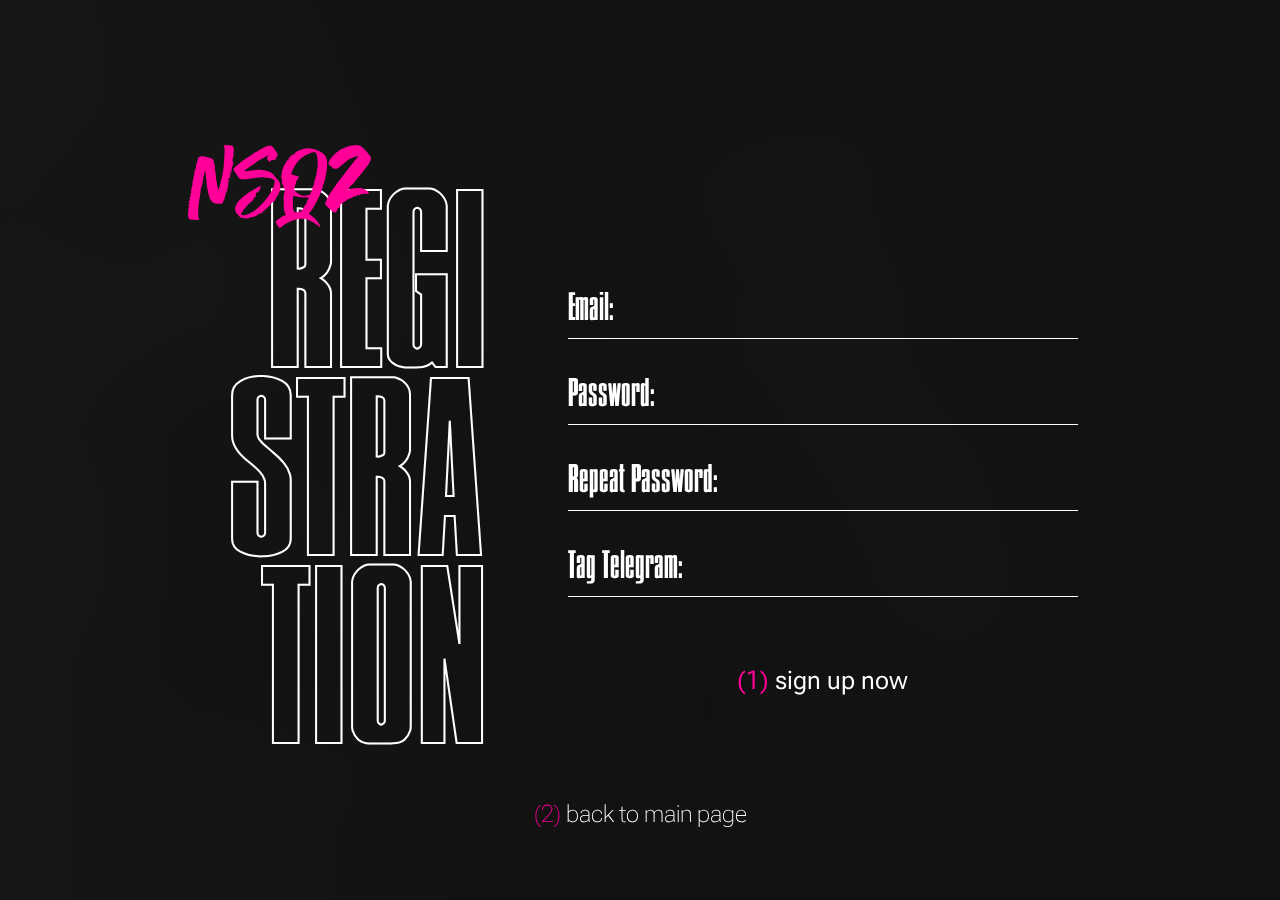
==== app/index.html @ 97bfe687 "adaptiv" ====
<!DOCTYPE html>
<html lang="en">

<head>
    <meta charset="UTF-8">
    <meta http-equiv="X-UA-Compatible" content="IE=edge">
    <meta name="viewport" content="width=device-width, initial-scale=1.0">
    <meta name="description" content="Тестовое описание для сайта">
    <meta http-equiv="content-type" content="public, max-age=3600">
    <title>NSO2 Network</title>
    <link rel="preconnect" href="https://fonts.googleapis.com">
    <link rel="preconnect" href="https://fonts.gstatic.com" crossorigin>
    <link href="https://fonts.googleapis.com/css2?family=Roboto+Flex:opsz,wght@8..144,100;8..144,400&display=swap" rel="stylesheet">
    <link rel="icon" href="images/icons/favicon.svg" type="images/x-icon">
    <link rel="shortcut icon" href="images/icons/favicon.svg" type="images/x-icon">
    <link rel="stylesheet" href="css/style.min.css">
</head>
<body class="body">

<main>
<!--    <section class="start">
        <div class="container">
            <nav class="start__nav">
                <ul class="start__links">
                    <li>
                        <button class="start__link" type="button" id="buttonOpenRegister">register</button>
                    </li>
                    <li>
                        <a class="start__link" href="#">log in</a>
                    </li>
                </ul>
            </nav>
            <div class="start__content">
                <span class="start__slogan">for a better expirience</span>
                <span class="start__subtitle">Gambling Betting</span>
                <img class="start__arrow" src="images/start-arrow.png" alt="decor arrow">
                <h1 class="start__title">
                    <img class="start__img" src="images/start.svg" alt="decor" width="672" height="307">
                    <span>Network</span>
                </h1>
            </div>
            <div class="start__contacts">
                <h3 class="start__contacts-title">contact us:</h3>
                <ul class="start__contacts-links">
                    <li>
                        <a class="start__contacts-link" href="">
                            <span>(1)</span> for advertiser
                        </a>
                    </li>
                    <li>
                        <a class="start__contacts-link" href="">
                            <span>(2)</span> for webmaster
                        </a>
                    </li>
                    <li>
                        <a class="start__contacts-link" href="">
                            <span>(3)</span> for owner shit
                        </a>
                    </li>
                </ul>
            </div>
            <p class="start__author">
                <span>nsq.market</span>
                all rights reserved
            </p>
        </div>
    </section>-->
</main>
<div class="modal modal--active">
    <div class="container">
        <div class="modal__content">
            <div class="modal__inner">
                <div class="modal__sidebar">
                    <img class="modal__img" src="images/start.svg" alt="" width="183" height="83">
                    <span class="modal__title">Registration</span>
                </div>
                <form class="modal__form" action="" method="post">
                    <ul class="modal__list">
                        <li class="modal__item">
                            <span class="error" id="emailError">Mail does not meet requirements</span>
                            <span class="error" id="emailErrorEmpty">Mail cannot be empty</span>
                            <span class="error" id="emailErrorLength">Maximum number of characters - 80</span>
                            <div class="modal__input">
                                <label class="label" for="email">Email:</label>
                                <input class="input" type="text" required id="email" name="email">
                            </div>
                        </li>
                        <li class="modal__item">
                            <span class="error" id="passwordError">Password cannot be empty</span>
                            <span class="error"
                                  id="passwordErrorSymbols">The password cannot contain Cyrillic alphabet</span>
                            <span class="error" id="passwordErrorMin">Min. number of characters - 8</span>
                            <span class="error" id="passwordErrorMax">Max. number of characters - 60</span>
                            <div class="modal__input">
                                <label class="label" for="password">Password:</label>
                                <input class="input" type="password" required id="password" name="password">
                            </div>
                        </li>
                        <li class="modal__item">
                            <span class="error" id="passwordRepeatError">Password mismatch</span>
                            <div class="modal__input">
                                <label class="label" for="passwordRepeat">Repeat Password:</label>
                                <input class="input" type="password" required id="passwordRepeat" name="passwordRepeat">
                            </div>
                        </li>
                        <li class="modal__item">
                            <span class="error" id="telegramError">The tag must not contain prohibited characters</span>
                            <span class="error" id="telegramErrorMin">Min. number of characters - 5</span>
                            <div class="modal__input">
                                <label class="label" for="telegram">Tag Telegram:</label>
                                <input class="input" type="text" required maxlength="32" id="telegram" name="telegram">
                            </div>
                        </li>
                    </ul>
                    <button class="modal__btn modal__register" type="submit" id="buttonSubmitRegister">
                        <span>(1)</span>
                        sign up now
                    </button>
                </form>
            </div>
            <button class="modal__btn modal__close" type="button" id="buttonCloseRegister">
                <span>(2)</span>
                back to main page
            </button>
        </div>
    </div>
</div>
<video class="video" src="images/video.mp4" autoplay muted loop></video>
<script src="js/main.min.js" type="module" defer></script>
---- app/css/style.min.css ----
html{-webkit-box-sizing:border-box;box-sizing:border-box;scroll-behavior:smooth}*,*::before,*::after{-webkit-box-sizing:inherit;box-sizing:inherit}a{text-decoration:none;color:inherit;outline:rgba(0,0,0,0)}ul,ol{padding:0}ul{list-style:none}body,h1,h2,h3,h4,h5,h6,p,ul,ol,blockquote{margin:0}img{max-width:100%;display:block}input,button,textarea,select{font:inherit;padding:0;background-color:rgba(0,0,0,0);outline:rgba(0,0,0,0);border:none;-webkit-appearance:none;-moz-appearance:none;appearance:none}button{cursor:pointer;display:inline-block}address,cite{font-style:normal}input[type=number]::-webkit-inner-spin-button,input[type=number]::-webkit-outer-spin-button{-webkit-appearance:none;margin:0}input:-webkit-autofill,input:-webkit-autofill:hover,input:-webkit-autofill:focus,input:-webkit-autofill:active{-webkit-background-clip:text;-webkit-text-fill-color:#fff}@font-face{font-family:"Condens";src:url("../fonts/Condens-Bold.woff2") format("woff2"),url("Condens-Bold.woff") format("woff");font-weight:bold;font-style:normal;font-display:swap}.body{font-family:"Roboto Flex",sans-serif;font-weight:400;font-size:28px;line-height:1.2;color:#fff;background-color:#242424;position:relative;overflow-x:hidden}.body--active{overflow:hidden}.container{max-width:1520px;padding:0 35px;margin:0 auto;width:100%}@media(max-width: 610px){.container{padding:0 25px}}@media(max-width: 468px){.container{padding:0 15px}}.sr-only{position:absolute;width:1px;height:1px;margin:-1px;border:0;padding:0;white-space:nowrap;-webkit-clip-path:inset(100%);clip-path:inset(100%);clip:rect(0 0 0 0);overflow:hidden}.video{background-repeat:no-repeat;-o-object-fit:cover;object-fit:cover;-o-object-position:center;object-position:center;position:fixed;z-index:-1;top:0;left:0;bottom:0;right:0;height:100vh;width:100%}.label{font-size:40px;font-family:"Condens",sans-serif;line-height:1;font-weight:700;max-width:-webkit-max-content;max-width:-moz-max-content;max-width:max-content;width:100%;margin-right:6px}@media(max-height: 815px){.label{font-size:36px}}@media(max-width: 880px){.label{font-size:30px}}.input{color:#fff;line-height:1;font-size:32px;width:100%}@media(max-height: 815px){.input{font-size:26px}}@media(max-width: 880px){.input{margin-top:2px;border-bottom:1px solid #fff;font-size:22px}}.error{display:none;margin-bottom:6px;font-size:20px;color:#ff3636}@media(max-width: 610px){.error{font-size:18px}}@media(max-width: 468px){.error{font-size:16px}}.error--active{display:block}svg,path{-webkit-transition:all .4s;transition:all .4s}::-webkit-scrollbar{width:3px}::-webkit-scrollbar-track{background-color:rgba(255,0,153,.2)}::-webkit-scrollbar-thumb,::selection{background-color:#f09}::-moz-selection{color:#fff}::selection{color:#fff}.start{margin-top:50px}@media screen and (max-width: 1350px)and (max-height: 770px){.start{margin-top:35px}}.start__nav{margin-bottom:60px;position:relative;z-index:23}.start__links{display:-webkit-box;display:-ms-flexbox;display:flex;-webkit-box-orient:vertical;-webkit-box-direction:normal;-ms-flex-direction:column;flex-direction:column;gap:10px;-webkit-box-align:end;-ms-flex-align:end;align-items:flex-end}.start__link{line-height:1;padding-bottom:7px;-webkit-transition:color .4s,opacity .4s;transition:color .4s,opacity .4s;position:relative;color:inherit;display:-webkit-box;display:-ms-flexbox;display:flex;font-size:22px}.start__link:focus{opacity:.5}.start__link:hover{color:#f09;cursor:url("../images/cursor.png"),none}.start__link:hover::after{width:100%}.start__link:active{opacity:1;color:#bb0271}.start__link::after{content:"";position:absolute;bottom:0;left:0;width:0;height:1px;background-color:#f09;-webkit-transition:width .4s;transition:width .4s}.start__content{position:relative;margin-top:-70px}@media(max-height: 830px){.start__content{margin-top:-110px}}@media(max-height: 770px){.start__content{margin-top:-135px}}.start__slogan,.start__subtitle{max-width:300px;margin:0 auto;text-align:center;display:block;line-height:1}.start__slogan{font-size:24px;margin-bottom:14px;color:#f09}.start__subtitle{font-family:"Condens",sans-serif;font-size:66px;text-transform:uppercase;margin-bottom:45px}.start__arrow{background-repeat:no-repeat;background-position:center center;background-size:cover;position:absolute;right:11.6%;top:-70px;width:180px;-webkit-transform:rotate(380deg);-ms-transform:rotate(380deg);transform:rotate(380deg);-ms-flex-negative:0;flex-shrink:0}@media(max-height: 830px){.start__arrow{top:-20px;-webkit-transform:rotate(20deg);-ms-transform:rotate(20deg);transform:rotate(20deg)}}@media(max-width: 1400px){.start__arrow{top:-40px;-webkit-transform:rotate(370deg);-ms-transform:rotate(370deg);transform:rotate(370deg)}}@media screen and (max-width: 1400px)and (max-height: 805px){.start__arrow{-webkit-transform:rotate(380deg);-ms-transform:rotate(380deg);transform:rotate(380deg)}}.start__title{display:-webkit-box;display:-ms-flexbox;display:flex;-webkit-box-pack:center;-ms-flex-pack:center;justify-content:center}.start__title span{margin-top:-7px;margin-left:-2px;font-size:308px;line-height:1;font-family:"Condens",sans-serif;color:rgba(0,0,0,0);-webkit-text-stroke-width:1px;-webkit-text-stroke-color:#fff;text-transform:uppercase}@media(-webkit-max-device-pixel-ratio: 1),(-webkit-max-device-pixel-ratio: 1.9895833333333333),(max-resolution: 191dpi){.start__title span{-webkit-text-stroke-width:2.5px}}@media(max-height: 770px){.start__title span{font-size:295px}}@media(max-height: 730px){.start__title span{font-size:270px}}.start__img{background-repeat:no-repeat;-o-object-fit:cover;object-fit:cover;-o-object-position:center;object-position:center;-o-object-fit:contain;object-fit:contain;position:relative;z-index:20}@media(max-width: 1450px){.start__img{width:630px;height:auto}}@media(max-width: 1330px){.start__img{width:590px}}@media(max-height: 770px){.start__img{height:auto;width:590px}}@media(max-height: 730px){.start__img{width:540px}}.start__contacts{margin-top:-35px;display:-webkit-box;display:-ms-flexbox;display:flex;-webkit-box-orient:vertical;-webkit-box-direction:normal;-ms-flex-direction:column;flex-direction:column;-webkit-box-pack:center;-ms-flex-pack:center;justify-content:center;-webkit-box-align:center;-ms-flex-align:center;align-items:center;margin-bottom:180px}@media(max-height: 930px){.start__contacts{margin-bottom:110px}}@media(max-width: 1450px){.start__contacts{margin-top:-40px;margin-bottom:110px}}@media(max-height: 890px){.start__contacts{margin-bottom:90px}}@media(max-height: 860px){.start__contacts{margin-bottom:65px}}@media(max-height: 790px){.start__contacts{margin-bottom:45px}}.start__contacts-title{text-transform:uppercase;font-family:"Condens",sans-serif;line-height:1;font-size:140px;margin-bottom:15px;color:rgba(0,0,0,0);-webkit-text-stroke:1px #f09}@media(max-height: 780px){.start__contacts-title{margin-bottom:10px}}@media(max-width: 1420px){.start__contacts-title{font-size:140px}}.start__contacts-links{display:-webkit-box;display:-ms-flexbox;display:flex;gap:170px;position:relative;z-index:20}@media(max-width: 1400px){.start__contacts-links{gap:140px}}.start__contacts-link{font-size:28px;-webkit-transition:color .4s,opacity .4s;transition:color .4s,opacity .4s}@media(max-height: 830px){.start__contacts-link{font-size:26px}}@media(max-height: 780px){.start__contacts-link{font-size:24px}}@media(max-width: 1400px){.start__contacts-link{font-size:26px}}@media(max-width: 1300px){.start__contacts-link{font-size:24px}}.start__contacts-link span{color:#f09;-webkit-transition:color .4s,opacity .4s;transition:color .4s,opacity .4s}.start__contacts-link:focus{opacity:.5}.start__contacts-link:hover{color:#f09}.start__contacts-link:active{opacity:1;color:#bb0271}.start__contacts-link:active span{color:#bb0271}.start__author{text-align:center;max-width:160px;margin:0 auto 40px;line-height:1.32;font-size:12px;font-weight:100}@media(max-height: 890px){.start__author{margin-bottom:20px}}@media(max-width: 830px){.start__author{margin-bottom:10px}}.start__author span{display:block;color:#f09}.modal{padding-top:145px;position:fixed;z-index:40;top:0;left:0;width:100%;height:100vh;-webkit-transition:all .9s ease-in-out;transition:all .9s ease-in-out;-webkit-transform:translateY(200%);-ms-transform:translateY(200%);transform:translateY(200%);background:rgba(21,21,21,.8);-webkit-backdrop-filter:blur(39px);backdrop-filter:blur(39px);overflow-y:scroll}@media(max-height: 890px){.modal{padding-top:0;display:-webkit-box;display:-ms-flexbox;display:flex;-webkit-box-orient:vertical;-webkit-box-direction:normal;-ms-flex-direction:column;flex-direction:column;-webkit-box-pack:center;-ms-flex-pack:center;justify-content:center;-webkit-box-align:center;-ms-flex-align:center;align-items:center}}@media(max-height: 750px){.modal{height:100%;padding-top:50px;padding-bottom:30px;-webkit-box-pack:start;-ms-flex-pack:start;justify-content:flex-start}}@media(max-width: 880px){.modal{height:100%;padding-top:50px}}@media(max-height: 688px){.modal{padding-top:40px}}.modal--active{-webkit-transform:translateY(0);-ms-transform:translateY(0);transform:translateY(0)}.modal__content{display:-webkit-box;display:-ms-flexbox;display:flex;-webkit-box-orient:vertical;-webkit-box-direction:normal;-ms-flex-direction:column;flex-direction:column}@media(max-width: 880px){.modal__content{-webkit-box-orient:vertical;-webkit-box-direction:reverse;-ms-flex-direction:column-reverse;flex-direction:column-reverse;gap:80px}}@media(max-width: 768px){.modal__content{gap:65px}}@media(max-width: 680px){.modal__content{gap:50px}}@media(max-width: 610px){.modal__content{gap:70px}}.modal__inner{margin-bottom:40px;display:-webkit-box;display:-ms-flexbox;display:flex;gap:80px;-webkit-box-align:center;-ms-flex-align:center;align-items:center;-webkit-box-pack:center;-ms-flex-pack:center;justify-content:center}@media(max-width: 880px){.modal__inner{-webkit-box-orient:vertical;-webkit-box-direction:normal;-ms-flex-direction:column;flex-direction:column;gap:24px}}@media(max-width: 880px){.modal__inner{max-width:-webkit-max-content;max-width:-moz-max-content;max-width:max-content;margin:0 auto}}.modal__sidebar{max-width:285px;width:100%;text-align:right;position:relative}@media(max-height: 780px){.modal__sidebar{max-width:250px}}@media(max-height: 700px){.modal__sidebar{max-width:220px}}@media(max-width: 992px){.modal__sidebar{max-width:230px}}@media(max-width: 880px){.modal__sidebar{margin-top:100px;max-width:-webkit-max-content;max-width:-moz-max-content;max-width:max-content;text-align:center}}@media(max-width: 610px){.modal__sidebar{margin-top:110px}}@media(max-width: 468px){.modal__sidebar{margin-top:90px}}@media(max-height: 688px){.modal__sidebar{margin-top:70px}}.modal__img{background-repeat:no-repeat;-o-object-fit:cover;object-fit:cover;-o-object-position:center;object-position:center;position:relative;z-index:30;margin-left:-75px}@media(max-height: 780px){.modal__img{margin-left:-60px}}@media(max-width: 1300px){.modal__img{margin-left:-15px}}@media(max-width: 880px){.modal__img{width:234px;height:auto;position:absolute;right:-5px;top:-78px}}@media(max-width: 610px){.modal__img{width:190px;top:-70px;right:0}}@media(max-width: 420px){.modal__img{width:180px;top:-65px;right:5px}}@media(max-width: 370px){.modal__img{width:160px;top:-60px}}.modal__title{margin-top:-30px;display:block;word-wrap:break-word;font-family:"Condens",sans-serif;font-weight:700;text-transform:uppercase;font-size:254px;line-height:74%;color:rgba(0,0,0,0);-webkit-text-stroke:1px #fff}@media(-webkit-max-device-pixel-ratio: 1),(-webkit-max-device-pixel-ratio: 1.9895833333333333),(max-resolution: 191dpi){.modal__title{-webkit-text-stroke:2px #fff}}@media(max-height: 780px){.modal__title{font-size:224px}}@media(max-height: 700px){.modal__title{font-size:210px}}@media(max-width: 992px){.modal__title{font-size:210px}}@media(max-width: 880px){.modal__title{font-size:180px;line-height:1}}@media(max-width: 820px){.modal__title{font-size:170px}}@media(max-width: 768px){.modal__title{-webkit-text-stroke:1px #fff;font-size:156px}}@media(max-width: 680px){.modal__title{font-size:142px}}@media(max-width: 540px){.modal__title{font-size:130px}}@media(max-width: 468px){.modal__title{font-size:120px}}@media(max-width: 370px){.modal__title{font-size:115px}}.modal__form{margin-top:75px;max-width:510px;width:100%;display:-webkit-box;display:-ms-flexbox;display:flex;-webkit-box-orient:vertical;-webkit-box-direction:normal;-ms-flex-direction:column;flex-direction:column}@media(max-width: 992px){.modal__form{max-width:445px}}@media(max-width: 880px){.modal__form{margin-top:0;max-width:100%}}@media(max-width: 468px){.modal__form{max-width:333px}}@media(max-width: 370px){.modal__form{max-width:320px}}.modal__list{display:-webkit-box;display:-ms-flexbox;display:flex;-webkit-box-orient:vertical;-webkit-box-direction:normal;-ms-flex-direction:column;flex-direction:column;gap:35px;margin-bottom:70px}@media(max-height: 760px){.modal__list{margin-bottom:45px}}@media(max-width: 880px){.modal__list{margin-bottom:70px}}@media(max-width: 768px){.modal__list{margin-bottom:50px}}@media(max-width: 610px){.modal__list{display:-webkit-box;display:-ms-flexbox;display:flex;-webkit-box-orient:vertical;-webkit-box-direction:normal;-ms-flex-direction:column;flex-direction:column;gap:40px}}.modal__input{border-bottom:1px solid #fff;padding-bottom:10px;display:-webkit-box;display:-ms-flexbox;display:flex}@media(max-height: 750px){.modal__input{padding-bottom:6px}}@media(max-width: 880px){.modal__input{padding-bottom:0;border-bottom:none}}.modal__btn{line-height:1;-webkit-transition:color .4s,opacity .4s;transition:color .4s,opacity .4s;color:inherit;font-size:26px}@media(max-width: 880px){.modal__btn{font-size:24px}}@media(max-width: 768px){.modal__btn{font-size:22px}}.modal__btn span{color:#f09;-webkit-transition:color .4s,opacity .4s;transition:color .4s,opacity .4s}.modal__btn:focus{opacity:.5}.modal__btn:hover{color:#f09}.modal__btn:active{opacity:1;color:#bb0271}.modal__btn:active span{color:#bb0271}.modal__close{font-size:24px;font-weight:100;display:block;margin:0 auto 80px}@media(max-height: 930px){.modal__close{margin-bottom:0}}@media(max-height: 710px){.modal__close{font-size:22px}}@media(max-width: 880px){.modal__close{margin-bottom:0}}@media(max-width: 768px){.modal__close{font-size:22px}}.modal__register{margin:0 auto}@media(max-height: 730px){.modal__register{font-size:24px}}@media(max-width: 768px){.modal__register{font-size:22px}}@media(max-width: 468px){.modal__register{font-size:20px}}
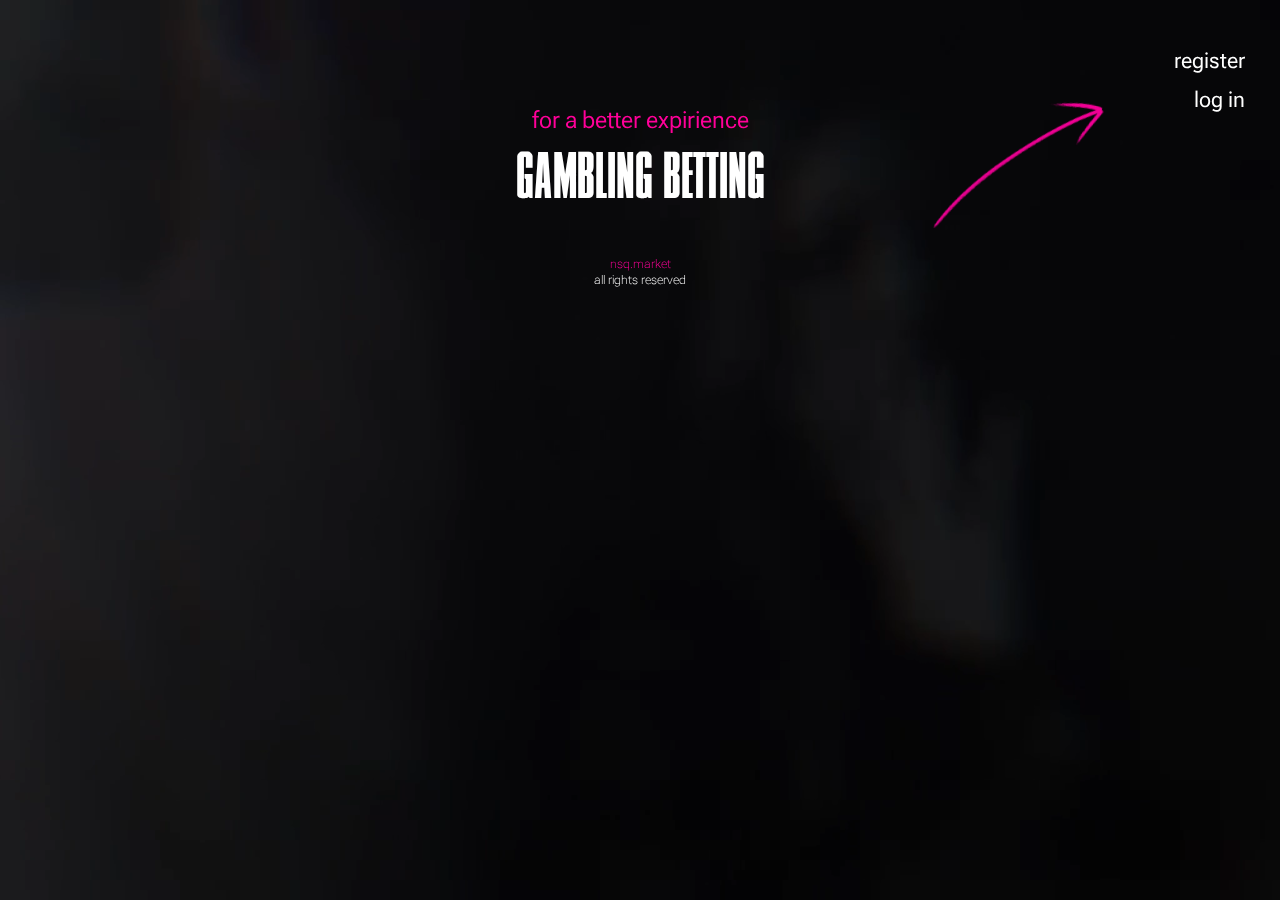
==== commit 944810a7: "adaptiv" ====
--- a/app/index.html
+++ b/app/index.html
@@ -18,7 +18,7 @@
 <body class="body">
 
 <main>
-<!--    <section class="start">
+    <section class="start">
         <div class="container">
             <nav class="start__nav">
                 <ul class="start__links">
@@ -34,12 +34,12 @@
                 <span class="start__slogan">for a better expirience</span>
                 <span class="start__subtitle">Gambling Betting</span>
                 <img class="start__arrow" src="images/start-arrow.png" alt="decor arrow">
-                <h1 class="start__title">
+                <!--<h1 class="start__title">
                     <img class="start__img" src="images/start.svg" alt="decor" width="672" height="307">
                     <span>Network</span>
-                </h1>
+                </h1>-->
             </div>
-            <div class="start__contacts">
+            <!--<div class="start__contacts">
                 <h3 class="start__contacts-title">contact us:</h3>
                 <ul class="start__contacts-links">
                     <li>
@@ -58,15 +58,15 @@
                         </a>
                     </li>
                 </ul>
-            </div>
+            </div>-->
             <p class="start__author">
                 <span>nsq.market</span>
                 all rights reserved
             </p>
         </div>
-    </section>-->
+    </section>
 </main>
-<div class="modal modal--active">
+<div class="modal">
     <div class="container">
         <div class="modal__content">
             <div class="modal__inner">
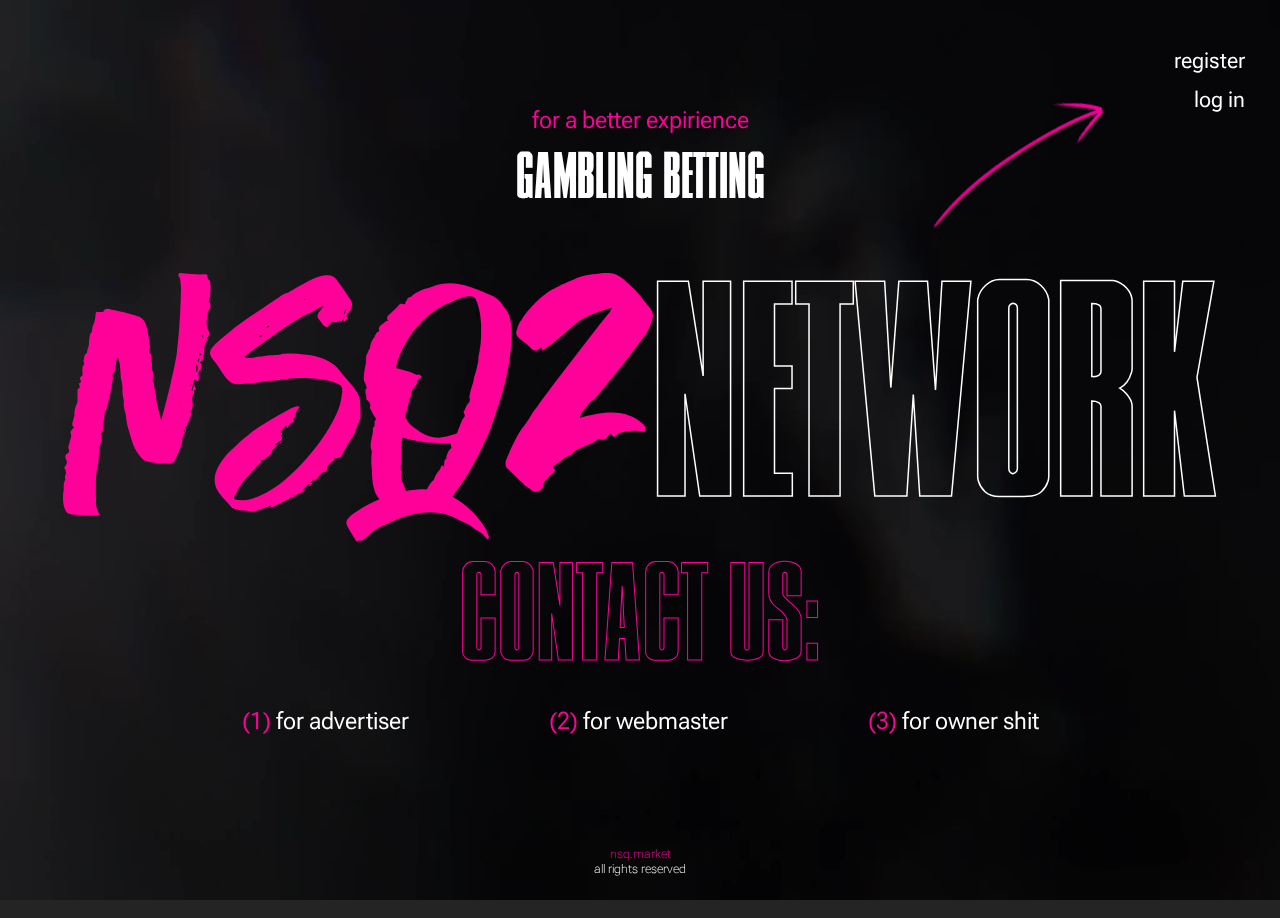
==== commit 5476d388: "adaptiv" ====
--- a/app/index.html
+++ b/app/index.html
@@ -34,12 +34,12 @@
                 <span class="start__slogan">for a better expirience</span>
                 <span class="start__subtitle">Gambling Betting</span>
                 <img class="start__arrow" src="images/start-arrow.png" alt="decor arrow">
-                <!--<h1 class="start__title">
+                <h1 class="start__title">
                     <img class="start__img" src="images/start.svg" alt="decor" width="672" height="307">
                     <span>Network</span>
-                </h1>-->
+                </h1>
             </div>
-            <!--<div class="start__contacts">
+            <div class="start__contacts">
                 <h3 class="start__contacts-title">contact us:</h3>
                 <ul class="start__contacts-links">
                     <li>
@@ -58,7 +58,7 @@
                         </a>
                     </li>
                 </ul>
-            </div>-->
+            </div>
             <p class="start__author">
                 <span>nsq.market</span>
                 all rights reserved
--- a/app/css/style.min.css
+++ b/app/css/style.min.css
@@ -1 +1 @@
-html{-webkit-box-sizing:border-box;box-sizing:border-box;scroll-behavior:smooth}*,*::before,*::after{-webkit-box-sizing:inherit;box-sizing:inherit}a{text-decoration:none;color:inherit;outline:rgba(0,0,0,0)}ul,ol{padding:0}ul{list-style:none}body,h1,h2,h3,h4,h5,h6,p,ul,ol,blockquote{margin:0}img{max-width:100%;display:block}input,button,textarea,select{font:inherit;padding:0;background-color:rgba(0,0,0,0);outline:rgba(0,0,0,0);border:none;-webkit-appearance:none;-moz-appearance:none;appearance:none}button{cursor:pointer;display:inline-block}address,cite{font-style:normal}input[type=number]::-webkit-inner-spin-button,input[type=number]::-webkit-outer-spin-button{-webkit-appearance:none;margin:0}input:-webkit-autofill,input:-webkit-autofill:hover,input:-webkit-autofill:focus,input:-webkit-autofill:active{-webkit-background-clip:text;-webkit-text-fill-color:#fff}@font-face{font-family:"Condens";src:url("../fonts/Condens-Bold.woff2") format("woff2"),url("Condens-Bold.woff") format("woff");font-weight:bold;font-style:normal;font-display:swap}.body{font-family:"Roboto Flex",sans-serif;font-weight:400;font-size:28px;line-height:1.2;color:#fff;background-color:#242424;position:relative;overflow-x:hidden}.body--active{overflow:hidden}.container{max-width:1520px;padding:0 35px;margin:0 auto;width:100%}@media(max-width: 610px){.container{padding:0 25px}}@media(max-width: 468px){.container{padding:0 15px}}.sr-only{position:absolute;width:1px;height:1px;margin:-1px;border:0;padding:0;white-space:nowrap;-webkit-clip-path:inset(100%);clip-path:inset(100%);clip:rect(0 0 0 0);overflow:hidden}.video{background-repeat:no-repeat;-o-object-fit:cover;object-fit:cover;-o-object-position:center;object-position:center;position:fixed;z-index:-1;top:0;left:0;bottom:0;right:0;height:100vh;width:100%}.label{font-size:40px;font-family:"Condens",sans-serif;line-height:1;font-weight:700;max-width:-webkit-max-content;max-width:-moz-max-content;max-width:max-content;width:100%;margin-right:6px}@media(max-height: 815px){.label{font-size:36px}}@media(max-width: 880px){.label{font-size:30px}}.input{color:#fff;line-height:1;font-size:32px;width:100%}@media(max-height: 815px){.input{font-size:26px}}@media(max-width: 880px){.input{margin-top:2px;border-bottom:1px solid #fff;font-size:22px}}.error{display:none;margin-bottom:6px;font-size:20px;color:#ff3636}@media(max-width: 610px){.error{font-size:18px}}@media(max-width: 468px){.error{font-size:16px}}.error--active{display:block}svg,path{-webkit-transition:all .4s;transition:all .4s}::-webkit-scrollbar{width:3px}::-webkit-scrollbar-track{background-color:rgba(255,0,153,.2)}::-webkit-scrollbar-thumb,::selection{background-color:#f09}::-moz-selection{color:#fff}::selection{color:#fff}.start{margin-top:50px}@media screen and (max-width: 1350px)and (max-height: 770px){.start{margin-top:35px}}.start__nav{margin-bottom:60px;position:relative;z-index:23}.start__links{display:-webkit-box;display:-ms-flexbox;display:flex;-webkit-box-orient:vertical;-webkit-box-direction:normal;-ms-flex-direction:column;flex-direction:column;gap:10px;-webkit-box-align:end;-ms-flex-align:end;align-items:flex-end}.start__link{line-height:1;padding-bottom:7px;-webkit-transition:color .4s,opacity .4s;transition:color .4s,opacity .4s;position:relative;color:inherit;display:-webkit-box;display:-ms-flexbox;display:flex;font-size:22px}.start__link:focus{opacity:.5}.start__link:hover{color:#f09;cursor:url("../images/cursor.png"),none}.start__link:hover::after{width:100%}.start__link:active{opacity:1;color:#bb0271}.start__link::after{content:"";position:absolute;bottom:0;left:0;width:0;height:1px;background-color:#f09;-webkit-transition:width .4s;transition:width .4s}.start__content{position:relative;margin-top:-70px}@media(max-height: 830px){.start__content{margin-top:-110px}}@media(max-height: 770px){.start__content{margin-top:-135px}}.start__slogan,.start__subtitle{max-width:300px;margin:0 auto;text-align:center;display:block;line-height:1}.start__slogan{font-size:24px;margin-bottom:14px;color:#f09}.start__subtitle{font-family:"Condens",sans-serif;font-size:66px;text-transform:uppercase;margin-bottom:45px}.start__arrow{background-repeat:no-repeat;background-position:center center;background-size:cover;position:absolute;right:11.6%;top:-70px;width:180px;-webkit-transform:rotate(380deg);-ms-transform:rotate(380deg);transform:rotate(380deg);-ms-flex-negative:0;flex-shrink:0}@media(max-height: 830px){.start__arrow{top:-20px;-webkit-transform:rotate(20deg);-ms-transform:rotate(20deg);transform:rotate(20deg)}}@media(max-width: 1400px){.start__arrow{top:-40px;-webkit-transform:rotate(370deg);-ms-transform:rotate(370deg);transform:rotate(370deg)}}@media screen and (max-width: 1400px)and (max-height: 805px){.start__arrow{-webkit-transform:rotate(380deg);-ms-transform:rotate(380deg);transform:rotate(380deg)}}.start__title{display:-webkit-box;display:-ms-flexbox;display:flex;-webkit-box-pack:center;-ms-flex-pack:center;justify-content:center}.start__title span{margin-top:-7px;margin-left:-2px;font-size:308px;line-height:1;font-family:"Condens",sans-serif;color:rgba(0,0,0,0);-webkit-text-stroke-width:1px;-webkit-text-stroke-color:#fff;text-transform:uppercase}@media(-webkit-max-device-pixel-ratio: 1),(-webkit-max-device-pixel-ratio: 1.9895833333333333),(max-resolution: 191dpi){.start__title span{-webkit-text-stroke-width:2.5px}}@media(max-height: 770px){.start__title span{font-size:295px}}@media(max-height: 730px){.start__title span{font-size:270px}}.start__img{background-repeat:no-repeat;-o-object-fit:cover;object-fit:cover;-o-object-position:center;object-position:center;-o-object-fit:contain;object-fit:contain;position:relative;z-index:20}@media(max-width: 1450px){.start__img{width:630px;height:auto}}@media(max-width: 1330px){.start__img{width:590px}}@media(max-height: 770px){.start__img{height:auto;width:590px}}@media(max-height: 730px){.start__img{width:540px}}.start__contacts{margin-top:-35px;display:-webkit-box;display:-ms-flexbox;display:flex;-webkit-box-orient:vertical;-webkit-box-direction:normal;-ms-flex-direction:column;flex-direction:column;-webkit-box-pack:center;-ms-flex-pack:center;justify-content:center;-webkit-box-align:center;-ms-flex-align:center;align-items:center;margin-bottom:180px}@media(max-height: 930px){.start__contacts{margin-bottom:110px}}@media(max-width: 1450px){.start__contacts{margin-top:-40px;margin-bottom:110px}}@media(max-height: 890px){.start__contacts{margin-bottom:90px}}@media(max-height: 860px){.start__contacts{margin-bottom:65px}}@media(max-height: 790px){.start__contacts{margin-bottom:45px}}.start__contacts-title{text-transform:uppercase;font-family:"Condens",sans-serif;line-height:1;font-size:140px;margin-bottom:15px;color:rgba(0,0,0,0);-webkit-text-stroke:1px #f09}@media(max-height: 780px){.start__contacts-title{margin-bottom:10px}}@media(max-width: 1420px){.start__contacts-title{font-size:140px}}.start__contacts-links{display:-webkit-box;display:-ms-flexbox;display:flex;gap:170px;position:relative;z-index:20}@media(max-width: 1400px){.start__contacts-links{gap:140px}}.start__contacts-link{font-size:28px;-webkit-transition:color .4s,opacity .4s;transition:color .4s,opacity .4s}@media(max-height: 830px){.start__contacts-link{font-size:26px}}@media(max-height: 780px){.start__contacts-link{font-size:24px}}@media(max-width: 1400px){.start__contacts-link{font-size:26px}}@media(max-width: 1300px){.start__contacts-link{font-size:24px}}.start__contacts-link span{color:#f09;-webkit-transition:color .4s,opacity .4s;transition:color .4s,opacity .4s}.start__contacts-link:focus{opacity:.5}.start__contacts-link:hover{color:#f09}.start__contacts-link:active{opacity:1;color:#bb0271}.start__contacts-link:active span{color:#bb0271}.start__author{text-align:center;max-width:160px;margin:0 auto 40px;line-height:1.32;font-size:12px;font-weight:100}@media(max-height: 890px){.start__author{margin-bottom:20px}}@media(max-width: 830px){.start__author{margin-bottom:10px}}.start__author span{display:block;color:#f09}.modal{padding-top:145px;position:fixed;z-index:40;top:0;left:0;width:100%;height:100vh;-webkit-transition:all .9s ease-in-out;transition:all .9s ease-in-out;-webkit-transform:translateY(200%);-ms-transform:translateY(200%);transform:translateY(200%);background:rgba(21,21,21,.8);-webkit-backdrop-filter:blur(39px);backdrop-filter:blur(39px);overflow-y:scroll}@media(max-height: 890px){.modal{padding-top:0;display:-webkit-box;display:-ms-flexbox;display:flex;-webkit-box-orient:vertical;-webkit-box-direction:normal;-ms-flex-direction:column;flex-direction:column;-webkit-box-pack:center;-ms-flex-pack:center;justify-content:center;-webkit-box-align:center;-ms-flex-align:center;align-items:center}}@media(max-height: 750px){.modal{height:100%;padding-top:50px;padding-bottom:30px;-webkit-box-pack:start;-ms-flex-pack:start;justify-content:flex-start}}@media(max-width: 880px){.modal{height:100%;padding-top:50px}}@media(max-height: 688px){.modal{padding-top:40px}}.modal--active{-webkit-transform:translateY(0);-ms-transform:translateY(0);transform:translateY(0)}.modal__content{display:-webkit-box;display:-ms-flexbox;display:flex;-webkit-box-orient:vertical;-webkit-box-direction:normal;-ms-flex-direction:column;flex-direction:column}@media(max-width: 880px){.modal__content{-webkit-box-orient:vertical;-webkit-box-direction:reverse;-ms-flex-direction:column-reverse;flex-direction:column-reverse;gap:80px}}@media(max-width: 768px){.modal__content{gap:65px}}@media(max-width: 680px){.modal__content{gap:50px}}@media(max-width: 610px){.modal__content{gap:70px}}.modal__inner{margin-bottom:40px;display:-webkit-box;display:-ms-flexbox;display:flex;gap:80px;-webkit-box-align:center;-ms-flex-align:center;align-items:center;-webkit-box-pack:center;-ms-flex-pack:center;justify-content:center}@media(max-width: 880px){.modal__inner{-webkit-box-orient:vertical;-webkit-box-direction:normal;-ms-flex-direction:column;flex-direction:column;gap:24px}}@media(max-width: 880px){.modal__inner{max-width:-webkit-max-content;max-width:-moz-max-content;max-width:max-content;margin:0 auto}}.modal__sidebar{max-width:285px;width:100%;text-align:right;position:relative}@media(max-height: 780px){.modal__sidebar{max-width:250px}}@media(max-height: 700px){.modal__sidebar{max-width:220px}}@media(max-width: 992px){.modal__sidebar{max-width:230px}}@media(max-width: 880px){.modal__sidebar{margin-top:100px;max-width:-webkit-max-content;max-width:-moz-max-content;max-width:max-content;text-align:center}}@media(max-width: 610px){.modal__sidebar{margin-top:110px}}@media(max-width: 468px){.modal__sidebar{margin-top:90px}}@media(max-height: 688px){.modal__sidebar{margin-top:70px}}.modal__img{background-repeat:no-repeat;-o-object-fit:cover;object-fit:cover;-o-object-position:center;object-position:center;position:relative;z-index:30;margin-left:-75px}@media(max-height: 780px){.modal__img{margin-left:-60px}}@media(max-width: 1300px){.modal__img{margin-left:-15px}}@media(max-width: 880px){.modal__img{width:234px;height:auto;position:absolute;right:-5px;top:-78px}}@media(max-width: 610px){.modal__img{width:190px;top:-70px;right:0}}@media(max-width: 420px){.modal__img{width:180px;top:-65px;right:5px}}@media(max-width: 370px){.modal__img{width:160px;top:-60px}}.modal__title{margin-top:-30px;display:block;word-wrap:break-word;font-family:"Condens",sans-serif;font-weight:700;text-transform:uppercase;font-size:254px;line-height:74%;color:rgba(0,0,0,0);-webkit-text-stroke:1px #fff}@media(-webkit-max-device-pixel-ratio: 1),(-webkit-max-device-pixel-ratio: 1.9895833333333333),(max-resolution: 191dpi){.modal__title{-webkit-text-stroke:2px #fff}}@media(max-height: 780px){.modal__title{font-size:224px}}@media(max-height: 700px){.modal__title{font-size:210px}}@media(max-width: 992px){.modal__title{font-size:210px}}@media(max-width: 880px){.modal__title{font-size:180px;line-height:1}}@media(max-width: 820px){.modal__title{font-size:170px}}@media(max-width: 768px){.modal__title{-webkit-text-stroke:1px #fff;font-size:156px}}@media(max-width: 680px){.modal__title{font-size:142px}}@media(max-width: 540px){.modal__title{font-size:130px}}@media(max-width: 468px){.modal__title{font-size:120px}}@media(max-width: 370px){.modal__title{font-size:115px}}.modal__form{margin-top:75px;max-width:510px;width:100%;display:-webkit-box;display:-ms-flexbox;display:flex;-webkit-box-orient:vertical;-webkit-box-direction:normal;-ms-flex-direction:column;flex-direction:column}@media(max-width: 992px){.modal__form{max-width:445px}}@media(max-width: 880px){.modal__form{margin-top:0;max-width:100%}}@media(max-width: 468px){.modal__form{max-width:333px}}@media(max-width: 370px){.modal__form{max-width:320px}}.modal__list{display:-webkit-box;display:-ms-flexbox;display:flex;-webkit-box-orient:vertical;-webkit-box-direction:normal;-ms-flex-direction:column;flex-direction:column;gap:35px;margin-bottom:70px}@media(max-height: 760px){.modal__list{margin-bottom:45px}}@media(max-width: 880px){.modal__list{margin-bottom:70px}}@media(max-width: 768px){.modal__list{margin-bottom:50px}}@media(max-width: 610px){.modal__list{display:-webkit-box;display:-ms-flexbox;display:flex;-webkit-box-orient:vertical;-webkit-box-direction:normal;-ms-flex-direction:column;flex-direction:column;gap:40px}}.modal__input{border-bottom:1px solid #fff;padding-bottom:10px;display:-webkit-box;display:-ms-flexbox;display:flex}@media(max-height: 750px){.modal__input{padding-bottom:6px}}@media(max-width: 880px){.modal__input{padding-bottom:0;border-bottom:none}}.modal__btn{line-height:1;-webkit-transition:color .4s,opacity .4s;transition:color .4s,opacity .4s;color:inherit;font-size:26px}@media(max-width: 880px){.modal__btn{font-size:24px}}@media(max-width: 768px){.modal__btn{font-size:22px}}.modal__btn span{color:#f09;-webkit-transition:color .4s,opacity .4s;transition:color .4s,opacity .4s}.modal__btn:focus{opacity:.5}.modal__btn:hover{color:#f09}.modal__btn:active{opacity:1;color:#bb0271}.modal__btn:active span{color:#bb0271}.modal__close{font-size:24px;font-weight:100;display:block;margin:0 auto 80px}@media(max-height: 930px){.modal__close{margin-bottom:0}}@media(max-height: 710px){.modal__close{font-size:22px}}@media(max-width: 880px){.modal__close{margin-bottom:0}}@media(max-width: 768px){.modal__close{font-size:22px}}.modal__register{margin:0 auto}@media(max-height: 730px){.modal__register{font-size:24px}}@media(max-width: 768px){.modal__register{font-size:22px}}@media(max-width: 468px){.modal__register{font-size:20px}}+html{-webkit-box-sizing:border-box;box-sizing:border-box;scroll-behavior:smooth}*,*::before,*::after{-webkit-box-sizing:inherit;box-sizing:inherit}a{text-decoration:none;color:inherit;outline:rgba(0,0,0,0)}ul,ol{padding:0}ul{list-style:none}body,h1,h2,h3,h4,h5,h6,p,ul,ol,blockquote{margin:0}img{max-width:100%;display:block}input,button,textarea,select{font:inherit;padding:0;background-color:rgba(0,0,0,0);outline:rgba(0,0,0,0);border:none;-webkit-appearance:none;-moz-appearance:none;appearance:none}button{cursor:pointer;display:inline-block}address,cite{font-style:normal}input[type=number]::-webkit-inner-spin-button,input[type=number]::-webkit-outer-spin-button{-webkit-appearance:none;margin:0}input:-webkit-autofill,input:-webkit-autofill:hover,input:-webkit-autofill:focus,input:-webkit-autofill:active{-webkit-background-clip:text;-webkit-text-fill-color:#fff}@font-face{font-family:"Condens";src:url("../fonts/Condens-Bold.woff2") format("woff2"),url("Condens-Bold.woff") format("woff");font-weight:bold;font-style:normal;font-display:swap}.body{font-family:"Roboto Flex",sans-serif;font-weight:400;font-size:28px;line-height:1.2;color:#fff;background-color:#242424;position:relative;overflow-x:hidden}.body--active{overflow:hidden}.container{max-width:1520px;padding:0 35px;margin:0 auto;width:100%}@media(max-width: 610px){.container{padding:0 25px}}@media(max-width: 468px){.container{padding:0 15px}}.sr-only{position:absolute;width:1px;height:1px;margin:-1px;border:0;padding:0;white-space:nowrap;-webkit-clip-path:inset(100%);clip-path:inset(100%);clip:rect(0 0 0 0);overflow:hidden}.video{background-repeat:no-repeat;-o-object-fit:cover;object-fit:cover;-o-object-position:center;object-position:center;position:fixed;z-index:-1;top:0;left:0;bottom:0;right:0;height:100vh;width:100%}.label{font-size:40px;font-family:"Condens",sans-serif;line-height:1;font-weight:700;max-width:-webkit-max-content;max-width:-moz-max-content;max-width:max-content;width:100%;margin-right:6px}@media(max-height: 815px){.label{font-size:36px}}@media(max-width: 880px){.label{font-size:30px}}.input{color:#fff;line-height:1;font-size:32px;width:100%}@media(max-height: 815px){.input{font-size:26px}}@media(max-width: 880px){.input{margin-top:2px;border-bottom:1px solid #fff;font-size:22px}}.error{display:none;margin-bottom:6px;font-size:20px;color:#ff3636}@media(max-width: 610px){.error{font-size:18px}}@media(max-width: 468px){.error{font-size:16px}}.error--active{display:block}svg,path{-webkit-transition:all .4s;transition:all .4s}::-webkit-scrollbar{width:3px}::-webkit-scrollbar-track{background-color:rgba(255,0,153,.2)}::-webkit-scrollbar-thumb,::selection{background-color:#f09}::-moz-selection{color:#fff}::selection{color:#fff}.start{margin-top:50px}@media screen and (max-width: 1350px)and (max-height: 770px){.start{margin-top:35px}}.start__nav{margin-bottom:60px;position:relative;z-index:23}.start__links{display:-webkit-box;display:-ms-flexbox;display:flex;-webkit-box-orient:vertical;-webkit-box-direction:normal;-ms-flex-direction:column;flex-direction:column;gap:10px;-webkit-box-align:end;-ms-flex-align:end;align-items:flex-end}@media(max-width: 992px){.start__links{-webkit-box-orient:horizontal;-webkit-box-direction:normal;-ms-flex-direction:row;flex-direction:row;-webkit-box-pack:center;-ms-flex-pack:center;justify-content:center;gap:40px}}.start__link{line-height:1;padding-bottom:7px;-webkit-transition:color .4s,opacity .4s;transition:color .4s,opacity .4s;position:relative;color:inherit;display:-webkit-box;display:-ms-flexbox;display:flex;font-size:22px}.start__link:focus{opacity:.5}.start__link:hover{color:#f09;cursor:url("../images/cursor.png"),none}.start__link:hover::after{width:100%}.start__link:active{opacity:1;color:#bb0271}.start__link::after{content:"";position:absolute;bottom:0;left:0;width:0;height:1px;background-color:#f09;-webkit-transition:width .4s;transition:width .4s}.start__content{position:relative;margin-top:-70px}@media(max-width: 992px){.start__content{margin-top:100px}}@media(max-width: 650px){.start__content{margin-top:80px}}.start__slogan,.start__subtitle{max-width:300px;margin:0 auto;text-align:center;display:block;line-height:1}.start__slogan{font-size:24px;margin-bottom:14px;color:#f09}@media(max-width: 768px){.start__slogan{font-size:22px;margin-bottom:5px}}@media(max-width: 610px){.start__slogan{font-size:20px}}@media(max-width: 468px){.start__slogan{margin-bottom:2px;font-size:18px}}.start__subtitle{font-family:"Condens",sans-serif;font-size:66px;text-transform:uppercase;margin-bottom:45px}@media(max-width: 768px){.start__subtitle{font-size:60px}}@media(max-width: 610px){.start__subtitle{margin-bottom:35px}}@media(max-width: 468px){.start__subtitle{font-size:56px}}.start__arrow{background-repeat:no-repeat;background-position:center center;background-size:cover;position:absolute;right:11.6%;top:-70px;width:180px;-webkit-transform:rotate(380deg);-ms-transform:rotate(380deg);transform:rotate(380deg);-ms-flex-negative:0;flex-shrink:0}@media(max-height: 830px){.start__arrow{top:-20px;-webkit-transform:rotate(20deg);-ms-transform:rotate(20deg);transform:rotate(20deg)}}@media(max-width: 1400px){.start__arrow{top:-40px;-webkit-transform:rotate(370deg);-ms-transform:rotate(370deg);transform:rotate(370deg)}}@media screen and (max-width: 1400px)and (max-height: 805px){.start__arrow{-webkit-transform:rotate(347deg);-ms-transform:rotate(347deg);transform:rotate(347deg)}}@media(max-width: 1200px){.start__arrow{width:165px;top:-30px}}@media(max-width: 992px){.start__arrow{width:150px;-webkit-transform:scaleX(-1) rotate(340deg);-ms-transform:scaleX(-1) rotate(340deg);transform:scaleX(-1) rotate(340deg);top:-80px;right:21%}}@media(max-width: 900px){.start__arrow{right:17%}}@media(max-width: 830px){.start__arrow{right:15%}}@media(max-width: 768px){.start__arrow{right:14%}}@media(max-width: 650px){.start__arrow{display:none}}.start__title{display:-webkit-box;display:-ms-flexbox;display:flex;-webkit-box-pack:center;-ms-flex-pack:center;justify-content:center}@media(max-width: 992px){.start__title{-webkit-box-orient:vertical;-webkit-box-direction:normal;-ms-flex-direction:column;flex-direction:column;-webkit-box-align:center;-ms-flex-align:center;align-items:center;margin-bottom:25px}}.start__title span{margin-top:-7px;margin-left:-2px;font-size:308px;line-height:1;font-family:"Condens",sans-serif;color:rgba(0,0,0,0);-webkit-text-stroke-width:1px;-webkit-text-stroke-color:#fff;text-transform:uppercase}@media(-webkit-max-device-pixel-ratio: 1),(-webkit-max-device-pixel-ratio: 1.9895833333333333),(max-resolution: 191dpi){.start__title span{-webkit-text-stroke-width:2.5px}}@media(-webkit-max-device-pixel-ratio: 1),(-webkit-max-device-pixel-ratio: 1.9895833333333333),(max-resolution: 191dpi),(max-width: 650px){.start__title span{-webkit-text-stroke-width:2px}}@media(-webkit-max-device-pixel-ratio: 1),(-webkit-max-device-pixel-ratio: 1.9895833333333333),(max-resolution: 191dpi),(max-width: 468px){.start__title span{-webkit-text-stroke-width:1.5px}}@media(max-width: 1240px){.start__title span{font-size:298px}}@media(max-width: 1140px){.start__title span{font-size:280px}}@media(max-width: 1070px){.start__title span{font-size:260px}}@media(max-height: 770px){.start__title span{font-size:260px}}@media(max-width: 992px){.start__title span{margin-top:-100px}}@media(max-width: 830px){.start__title span{margin-top:-90px;font-size:245px}}@media(max-width: 768px){.start__title span{margin-top:-80px;font-size:230px}}@media(max-width: 650px){.start__title span{font-size:220px}}@media(max-width: 610px){.start__title span{margin-top:-70px;font-size:210px}}@media(max-width: 468px){.start__title span{font-size:204px;margin-top:-60px}}@media(max-width: 410px){.start__title span{font-size:196px}}@media(max-width: 390px){.start__title span{font-size:186px}}@media(max-width: 370px){.start__title span{font-size:180px}}.start__img{background-repeat:no-repeat;-o-object-fit:cover;object-fit:cover;-o-object-position:center;object-position:center;-o-object-fit:contain;object-fit:contain;position:relative;z-index:20}@media(max-width: 1450px){.start__img{width:630px;height:auto}}@media(max-width: 1330px){.start__img{width:590px}}@media(max-width: 1240px){.start__img{width:530px}}@media(max-width: 1140px){.start__img{width:480px}}@media(max-width: 1070px){.start__img{width:430px}}@media(max-height: 770px){.start__img{height:auto;width:430px}}@media(max-width: 830px){.start__img{width:390px}}@media(max-width: 768px){.start__img{width:360px}}@media(max-width: 660px){.start__img{width:325px}}@media(max-width: 610px){.start__img{width:310px}}@media(max-width: 468px){.start__img{width:280px}}@media(max-width: 410px){.start__img{width:265px}}@media(max-width: 390px){.start__img{width:255px}}.start__contacts{margin-top:-35px;display:-webkit-box;display:-ms-flexbox;display:flex;-webkit-box-orient:vertical;-webkit-box-direction:normal;-ms-flex-direction:column;flex-direction:column;-webkit-box-pack:center;-ms-flex-pack:center;justify-content:center;-webkit-box-align:center;-ms-flex-align:center;align-items:center;margin-bottom:180px}@media(max-height: 930px){.start__contacts{margin-bottom:110px}}@media(max-width: 1450px){.start__contacts{margin-top:-40px;margin-bottom:110px}}@media(max-height: 890px){.start__contacts{margin-bottom:90px}}@media(max-height: 860px){.start__contacts{margin-bottom:65px}}@media(max-height: 790px){.start__contacts{margin-bottom:45px}}@media(max-width: 1330px){.start__contacts{margin-top:-10px}}@media(max-width: 992px){.start__contacts{margin-bottom:80px}}@media(max-width: 768px){.start__contacts{margin-bottom:70px}}.start__contacts-title{text-transform:uppercase;font-family:"Condens",sans-serif;line-height:1;font-size:140px;margin-bottom:15px;color:rgba(0,0,0,0);-webkit-text-stroke:1px #f09}@media(max-height: 780px){.start__contacts-title{margin-bottom:10px}}@media(max-width: 1200px){.start__contacts-title{margin-bottom:0}}@media(max-width: 992px){.start__contacts-title{margin-bottom:-8px;font-size:130px}}@media(max-width: 768px){.start__contacts-title{font-size:120px}}@media(max-width: 650px){.start__contacts-title{font-size:108px;margin-bottom:-2px}}@media(max-width: 610px){.start__contacts-title{font-size:100px}}@media(max-width: 510px){.start__contacts-title{font-size:90px}}@media(max-width: 468px){.start__contacts-title{font-size:86px}}.start__contacts-links{display:-webkit-box;display:-ms-flexbox;display:flex;gap:170px;position:relative;z-index:20}@media(max-width: 1400px){.start__contacts-links{gap:140px}}@media(max-width: 1200px){.start__contacts-links{gap:110px}}@media(max-width: 992px){.start__contacts-links{gap:80px}}@media(max-width: 900px){.start__contacts-links{gap:65px}}@media(max-width: 840px){.start__contacts-links{gap:55px}}@media(max-width: 650px){.start__contacts-links{-webkit-box-align:center;-ms-flex-align:center;align-items:center;-webkit-box-orient:vertical;-webkit-box-direction:normal;-ms-flex-direction:column;flex-direction:column;gap:25px}}.start__contacts-link{font-size:28px;-webkit-transition:color .4s,opacity .4s;transition:color .4s,opacity .4s}@media(max-height: 830px){.start__contacts-link{font-size:26px}}@media(max-height: 780px){.start__contacts-link{font-size:24px}}@media(max-width: 1400px){.start__contacts-link{font-size:26px}}@media(max-width: 1300px){.start__contacts-link{font-size:24px}}@media(max-width: 830px){.start__contacts-link{font-size:22px}}@media(max-width: 700px){.start__contacts-link{font-size:20px}}.start__contacts-link span{color:#f09;-webkit-transition:color .4s,opacity .4s;transition:color .4s,opacity .4s}.start__contacts-link:focus{opacity:.5}.start__contacts-link:hover{color:#f09}.start__contacts-link:active{opacity:1;color:#bb0271}.start__contacts-link:active span{color:#bb0271}.start__author{text-align:center;max-width:160px;margin:0 auto 40px;line-height:1.32;font-size:12px;font-weight:100}@media(max-height: 890px){.start__author{margin-bottom:20px}}.start__author span{display:block;color:#f09}.modal{padding-top:145px;position:fixed;z-index:40;top:0;left:0;width:100%;height:100vh;-webkit-transition:all .9s ease-in-out;transition:all .9s ease-in-out;-webkit-transform:translateY(200%);-ms-transform:translateY(200%);transform:translateY(200%);background:rgba(21,21,21,.8);-webkit-backdrop-filter:blur(39px);backdrop-filter:blur(39px);overflow-y:scroll}@media(max-height: 890px){.modal{padding-top:0;display:-webkit-box;display:-ms-flexbox;display:flex;-webkit-box-orient:vertical;-webkit-box-direction:normal;-ms-flex-direction:column;flex-direction:column;-webkit-box-pack:center;-ms-flex-pack:center;justify-content:center;-webkit-box-align:center;-ms-flex-align:center;align-items:center}}@media(max-height: 750px){.modal{height:100%;padding-top:50px;padding-bottom:30px;-webkit-box-pack:start;-ms-flex-pack:start;justify-content:flex-start}}@media(max-width: 880px){.modal{height:100%;padding-top:50px}}@media(max-height: 688px){.modal{padding-top:40px}}.modal--active{-webkit-transform:translateY(0);-ms-transform:translateY(0);transform:translateY(0)}.modal__content{display:-webkit-box;display:-ms-flexbox;display:flex;-webkit-box-orient:vertical;-webkit-box-direction:normal;-ms-flex-direction:column;flex-direction:column}@media(max-width: 880px){.modal__content{-webkit-box-orient:vertical;-webkit-box-direction:reverse;-ms-flex-direction:column-reverse;flex-direction:column-reverse;gap:80px}}@media(max-width: 768px){.modal__content{gap:65px}}@media(max-width: 680px){.modal__content{gap:50px}}@media(max-width: 610px){.modal__content{gap:70px}}.modal__inner{margin-bottom:40px;display:-webkit-box;display:-ms-flexbox;display:flex;gap:80px;-webkit-box-align:center;-ms-flex-align:center;align-items:center;-webkit-box-pack:center;-ms-flex-pack:center;justify-content:center}@media(max-width: 880px){.modal__inner{-webkit-box-orient:vertical;-webkit-box-direction:normal;-ms-flex-direction:column;flex-direction:column;gap:24px}}@media(max-width: 880px){.modal__inner{max-width:-webkit-max-content;max-width:-moz-max-content;max-width:max-content;margin:0 auto}}.modal__sidebar{max-width:285px;width:100%;text-align:right;position:relative}@media(max-height: 780px){.modal__sidebar{max-width:250px}}@media(max-height: 700px){.modal__sidebar{max-width:220px}}@media(max-width: 992px){.modal__sidebar{max-width:230px}}@media(max-width: 880px){.modal__sidebar{margin-top:100px;max-width:-webkit-max-content;max-width:-moz-max-content;max-width:max-content;text-align:center}}@media(max-width: 610px){.modal__sidebar{margin-top:110px}}@media(max-width: 468px){.modal__sidebar{margin-top:90px}}@media(max-height: 688px){.modal__sidebar{margin-top:70px}}.modal__img{background-repeat:no-repeat;-o-object-fit:cover;object-fit:cover;-o-object-position:center;object-position:center;position:relative;z-index:30;margin-left:-75px}@media(max-height: 780px){.modal__img{margin-left:-60px}}@media(max-width: 1300px){.modal__img{margin-left:-15px}}@media(max-width: 880px){.modal__img{width:234px;height:auto;position:absolute;right:-5px;top:-78px}}@media(max-width: 610px){.modal__img{width:190px;top:-70px;right:0}}@media(max-width: 420px){.modal__img{width:180px;top:-65px;right:5px}}@media(max-width: 370px){.modal__img{width:160px;top:-60px}}.modal__title{margin-top:-30px;display:block;word-wrap:break-word;font-family:"Condens",sans-serif;font-weight:700;text-transform:uppercase;font-size:254px;line-height:74%;color:rgba(0,0,0,0);-webkit-text-stroke:1px #fff}@media(-webkit-max-device-pixel-ratio: 1),(-webkit-max-device-pixel-ratio: 1.9895833333333333),(max-resolution: 191dpi){.modal__title{-webkit-text-stroke:2px #fff}}@media(max-height: 780px){.modal__title{font-size:224px}}@media(max-height: 700px){.modal__title{font-size:210px}}@media(max-width: 992px){.modal__title{font-size:210px}}@media(max-width: 880px){.modal__title{font-size:180px;line-height:1}}@media(max-width: 820px){.modal__title{font-size:170px}}@media(max-width: 768px){.modal__title{-webkit-text-stroke:1px #fff;font-size:156px}}@media(max-width: 680px){.modal__title{font-size:142px}}@media(max-width: 540px){.modal__title{font-size:130px}}@media(max-width: 468px){.modal__title{font-size:120px}}@media(max-width: 370px){.modal__title{font-size:115px}}.modal__form{margin-top:75px;max-width:510px;width:100%;display:-webkit-box;display:-ms-flexbox;display:flex;-webkit-box-orient:vertical;-webkit-box-direction:normal;-ms-flex-direction:column;flex-direction:column}@media(max-width: 992px){.modal__form{max-width:445px}}@media(max-width: 880px){.modal__form{margin-top:0;max-width:100%}}@media(max-width: 468px){.modal__form{max-width:333px}}@media(max-width: 370px){.modal__form{max-width:320px}}.modal__list{display:-webkit-box;display:-ms-flexbox;display:flex;-webkit-box-orient:vertical;-webkit-box-direction:normal;-ms-flex-direction:column;flex-direction:column;gap:35px;margin-bottom:70px}@media(max-height: 760px){.modal__list{margin-bottom:45px}}@media(max-width: 880px){.modal__list{margin-bottom:70px}}@media(max-width: 768px){.modal__list{margin-bottom:50px}}@media(max-width: 610px){.modal__list{display:-webkit-box;display:-ms-flexbox;display:flex;-webkit-box-orient:vertical;-webkit-box-direction:normal;-ms-flex-direction:column;flex-direction:column;gap:40px}}.modal__input{border-bottom:1px solid #fff;padding-bottom:10px;display:-webkit-box;display:-ms-flexbox;display:flex}@media(max-height: 750px){.modal__input{padding-bottom:6px}}@media(max-width: 880px){.modal__input{padding-bottom:0;border-bottom:none}}.modal__btn{line-height:1;-webkit-transition:color .4s,opacity .4s;transition:color .4s,opacity .4s;color:inherit;font-size:26px}@media(max-width: 880px){.modal__btn{font-size:24px}}@media(max-width: 768px){.modal__btn{font-size:22px}}.modal__btn span{color:#f09;-webkit-transition:color .4s,opacity .4s;transition:color .4s,opacity .4s}.modal__btn:focus{opacity:.5}.modal__btn:hover{color:#f09}.modal__btn:active{opacity:1;color:#bb0271}.modal__btn:active span{color:#bb0271}.modal__close{font-size:24px;font-weight:100;display:block;margin:0 auto 80px}@media(max-height: 930px){.modal__close{margin-bottom:0}}@media(max-height: 710px){.modal__close{font-size:22px}}@media(max-width: 880px){.modal__close{margin-bottom:0}}@media(max-width: 768px){.modal__close{font-size:22px}}.modal__register{margin:0 auto}@media(max-height: 730px){.modal__register{font-size:24px}}@media(max-width: 768px){.modal__register{font-size:22px}}@media(max-width: 468px){.modal__register{font-size:20px}}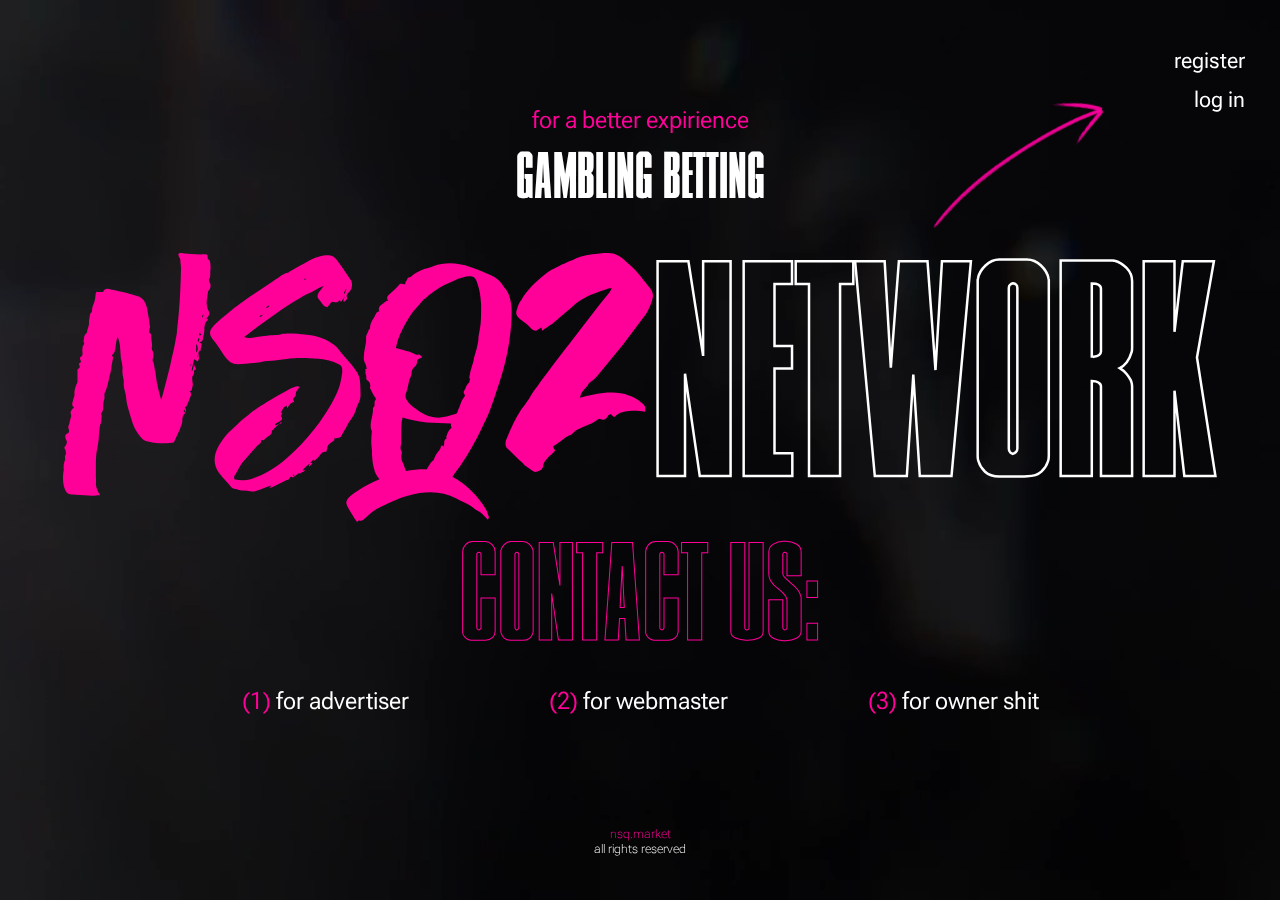
==== commit 8c33feee: "adaptiv" ====
--- a/app/index.html
+++ b/app/index.html
@@ -74,7 +74,8 @@
                     <img class="modal__img" src="images/start.svg" alt="" width="183" height="83">
                     <span class="modal__title">Registration</span>
                 </div>
-                <form class="modal__form" action="" method="post">
+                <form class="modal__form" method="post">
+                    <span class="modal__error">Error 503</span>
                     <ul class="modal__list">
                         <li class="modal__item">
                             <span class="error" id="emailError">Mail does not meet requirements</span>
@@ -82,7 +83,7 @@
                             <span class="error" id="emailErrorLength">Maximum number of characters - 80</span>
                             <div class="modal__input">
                                 <label class="label" for="email">Email:</label>
-                                <input class="input" type="text" required id="email" name="email">
+                                <input class="input" type="text" value="test@mail.ru" required id="email" name="email">
                             </div>
                         </li>
                         <li class="modal__item">
@@ -93,14 +94,16 @@
                             <span class="error" id="passwordErrorMax">Max. number of characters - 60</span>
                             <div class="modal__input">
                                 <label class="label" for="password">Password:</label>
-                                <input class="input" type="password" required id="password" name="password">
+                                <input class="input" type="password" value="test@mail.ru" required id="password"
+                                       name="password">
                             </div>
                         </li>
                         <li class="modal__item">
                             <span class="error" id="passwordRepeatError">Password mismatch</span>
                             <div class="modal__input">
                                 <label class="label" for="passwordRepeat">Repeat Password:</label>
-                                <input class="input" type="password" required id="passwordRepeat" name="passwordRepeat">
+                                <input class="input" type="password" value="test@mail.ru" required id="passwordRepeat"
+                                       name="passwordRepeat">
                             </div>
                         </li>
                         <li class="modal__item">
@@ -108,7 +111,8 @@
                             <span class="error" id="telegramErrorMin">Min. number of characters - 5</span>
                             <div class="modal__input">
                                 <label class="label" for="telegram">Tag Telegram:</label>
-                                <input class="input" type="text" required maxlength="32" id="telegram" name="telegram">
+                                <input class="input" type="text" value="value" required maxlength="32" id="telegram"
+                                       name="telegram">
                             </div>
                         </li>
                     </ul>
@@ -116,6 +120,10 @@
                         <span>(1)</span>
                         sign up now
                     </button>
+                    <p class="modal__error-info">
+                        Wow, something seems to have gone wrong!
+                        Please contact the manager <a href="#">@govnoed</a>
+                    </p>
                 </form>
             </div>
             <button class="modal__btn modal__close" type="button" id="buttonCloseRegister">
@@ -125,5 +133,12 @@
         </div>
     </div>
 </div>
+<div class="modal__complete" id="modalComplete">
+    <button class="modal__close-complete" id="modalCloseCompleteIcon" type="button"></button>
+    <p class="modal__info">
+        Ваши данные были успешно отправлены для последующей регистрации. Ожидайте ответа
+    </p>
+    <button class="modal__btn-close" id="modalCloseComplete" type="button">Закрыть</button>
+</div>
 <video class="video" src="images/video.mp4" autoplay muted loop></video>
 <script src="js/main.min.js" type="module" defer></script>--- a/app/css/style.min.css
+++ b/app/css/style.min.css
@@ -1 +1 @@
-html{-webkit-box-sizing:border-box;box-sizing:border-box;scroll-behavior:smooth}*,*::before,*::after{-webkit-box-sizing:inherit;box-sizing:inherit}a{text-decoration:none;color:inherit;outline:rgba(0,0,0,0)}ul,ol{padding:0}ul{list-style:none}body,h1,h2,h3,h4,h5,h6,p,ul,ol,blockquote{margin:0}img{max-width:100%;display:block}input,button,textarea,select{font:inherit;padding:0;background-color:rgba(0,0,0,0);outline:rgba(0,0,0,0);border:none;-webkit-appearance:none;-moz-appearance:none;appearance:none}button{cursor:pointer;display:inline-block}address,cite{font-style:normal}input[type=number]::-webkit-inner-spin-button,input[type=number]::-webkit-outer-spin-button{-webkit-appearance:none;margin:0}input:-webkit-autofill,input:-webkit-autofill:hover,input:-webkit-autofill:focus,input:-webkit-autofill:active{-webkit-background-clip:text;-webkit-text-fill-color:#fff}@font-face{font-family:"Condens";src:url("../fonts/Condens-Bold.woff2") format("woff2"),url("Condens-Bold.woff") format("woff");font-weight:bold;font-style:normal;font-display:swap}.body{font-family:"Roboto Flex",sans-serif;font-weight:400;font-size:28px;line-height:1.2;color:#fff;background-color:#242424;position:relative;overflow-x:hidden}.body--active{overflow:hidden}.container{max-width:1520px;padding:0 35px;margin:0 auto;width:100%}@media(max-width: 610px){.container{padding:0 25px}}@media(max-width: 468px){.container{padding:0 15px}}.sr-only{position:absolute;width:1px;height:1px;margin:-1px;border:0;padding:0;white-space:nowrap;-webkit-clip-path:inset(100%);clip-path:inset(100%);clip:rect(0 0 0 0);overflow:hidden}.video{background-repeat:no-repeat;-o-object-fit:cover;object-fit:cover;-o-object-position:center;object-position:center;position:fixed;z-index:-1;top:0;left:0;bottom:0;right:0;height:100vh;width:100%}.label{font-size:40px;font-family:"Condens",sans-serif;line-height:1;font-weight:700;max-width:-webkit-max-content;max-width:-moz-max-content;max-width:max-content;width:100%;margin-right:6px}@media(max-height: 815px){.label{font-size:36px}}@media(max-width: 880px){.label{font-size:30px}}.input{color:#fff;line-height:1;font-size:32px;width:100%}@media(max-height: 815px){.input{font-size:26px}}@media(max-width: 880px){.input{margin-top:2px;border-bottom:1px solid #fff;font-size:22px}}.error{display:none;margin-bottom:6px;font-size:20px;color:#ff3636}@media(max-width: 610px){.error{font-size:18px}}@media(max-width: 468px){.error{font-size:16px}}.error--active{display:block}svg,path{-webkit-transition:all .4s;transition:all .4s}::-webkit-scrollbar{width:3px}::-webkit-scrollbar-track{background-color:rgba(255,0,153,.2)}::-webkit-scrollbar-thumb,::selection{background-color:#f09}::-moz-selection{color:#fff}::selection{color:#fff}.start{margin-top:50px}@media screen and (max-width: 1350px)and (max-height: 770px){.start{margin-top:35px}}.start__nav{margin-bottom:60px;position:relative;z-index:23}.start__links{display:-webkit-box;display:-ms-flexbox;display:flex;-webkit-box-orient:vertical;-webkit-box-direction:normal;-ms-flex-direction:column;flex-direction:column;gap:10px;-webkit-box-align:end;-ms-flex-align:end;align-items:flex-end}@media(max-width: 992px){.start__links{-webkit-box-orient:horizontal;-webkit-box-direction:normal;-ms-flex-direction:row;flex-direction:row;-webkit-box-pack:center;-ms-flex-pack:center;justify-content:center;gap:40px}}.start__link{line-height:1;padding-bottom:7px;-webkit-transition:color .4s,opacity .4s;transition:color .4s,opacity .4s;position:relative;color:inherit;display:-webkit-box;display:-ms-flexbox;display:flex;font-size:22px}.start__link:focus{opacity:.5}.start__link:hover{color:#f09;cursor:url("../images/cursor.png"),none}.start__link:hover::after{width:100%}.start__link:active{opacity:1;color:#bb0271}.start__link::after{content:"";position:absolute;bottom:0;left:0;width:0;height:1px;background-color:#f09;-webkit-transition:width .4s;transition:width .4s}.start__content{position:relative;margin-top:-70px}@media(max-width: 992px){.start__content{margin-top:100px}}@media(max-width: 650px){.start__content{margin-top:80px}}.start__slogan,.start__subtitle{max-width:300px;margin:0 auto;text-align:center;display:block;line-height:1}.start__slogan{font-size:24px;margin-bottom:14px;color:#f09}@media(max-width: 768px){.start__slogan{font-size:22px;margin-bottom:5px}}@media(max-width: 610px){.start__slogan{font-size:20px}}@media(max-width: 468px){.start__slogan{margin-bottom:2px;font-size:18px}}.start__subtitle{font-family:"Condens",sans-serif;font-size:66px;text-transform:uppercase;margin-bottom:45px}@media(max-width: 768px){.start__subtitle{font-size:60px}}@media(max-width: 610px){.start__subtitle{margin-bottom:35px}}@media(max-width: 468px){.start__subtitle{font-size:56px}}.start__arrow{background-repeat:no-repeat;background-position:center center;background-size:cover;position:absolute;right:11.6%;top:-70px;width:180px;-webkit-transform:rotate(380deg);-ms-transform:rotate(380deg);transform:rotate(380deg);-ms-flex-negative:0;flex-shrink:0}@media(max-height: 830px){.start__arrow{top:-20px;-webkit-transform:rotate(20deg);-ms-transform:rotate(20deg);transform:rotate(20deg)}}@media(max-width: 1400px){.start__arrow{top:-40px;-webkit-transform:rotate(370deg);-ms-transform:rotate(370deg);transform:rotate(370deg)}}@media screen and (max-width: 1400px)and (max-height: 805px){.start__arrow{-webkit-transform:rotate(347deg);-ms-transform:rotate(347deg);transform:rotate(347deg)}}@media(max-width: 1200px){.start__arrow{width:165px;top:-30px}}@media(max-width: 992px){.start__arrow{width:150px;-webkit-transform:scaleX(-1) rotate(340deg);-ms-transform:scaleX(-1) rotate(340deg);transform:scaleX(-1) rotate(340deg);top:-80px;right:21%}}@media(max-width: 900px){.start__arrow{right:17%}}@media(max-width: 830px){.start__arrow{right:15%}}@media(max-width: 768px){.start__arrow{right:14%}}@media(max-width: 650px){.start__arrow{display:none}}.start__title{display:-webkit-box;display:-ms-flexbox;display:flex;-webkit-box-pack:center;-ms-flex-pack:center;justify-content:center}@media(max-width: 992px){.start__title{-webkit-box-orient:vertical;-webkit-box-direction:normal;-ms-flex-direction:column;flex-direction:column;-webkit-box-align:center;-ms-flex-align:center;align-items:center;margin-bottom:25px}}.start__title span{margin-top:-7px;margin-left:-2px;font-size:308px;line-height:1;font-family:"Condens",sans-serif;color:rgba(0,0,0,0);-webkit-text-stroke-width:1px;-webkit-text-stroke-color:#fff;text-transform:uppercase}@media(-webkit-max-device-pixel-ratio: 1),(-webkit-max-device-pixel-ratio: 1.9895833333333333),(max-resolution: 191dpi){.start__title span{-webkit-text-stroke-width:2.5px}}@media(-webkit-max-device-pixel-ratio: 1),(-webkit-max-device-pixel-ratio: 1.9895833333333333),(max-resolution: 191dpi),(max-width: 650px){.start__title span{-webkit-text-stroke-width:2px}}@media(-webkit-max-device-pixel-ratio: 1),(-webkit-max-device-pixel-ratio: 1.9895833333333333),(max-resolution: 191dpi),(max-width: 468px){.start__title span{-webkit-text-stroke-width:1.5px}}@media(max-width: 1240px){.start__title span{font-size:298px}}@media(max-width: 1140px){.start__title span{font-size:280px}}@media(max-width: 1070px){.start__title span{font-size:260px}}@media(max-height: 770px){.start__title span{font-size:260px}}@media(max-width: 992px){.start__title span{margin-top:-100px}}@media(max-width: 830px){.start__title span{margin-top:-90px;font-size:245px}}@media(max-width: 768px){.start__title span{margin-top:-80px;font-size:230px}}@media(max-width: 650px){.start__title span{font-size:220px}}@media(max-width: 610px){.start__title span{margin-top:-70px;font-size:210px}}@media(max-width: 468px){.start__title span{font-size:204px;margin-top:-60px}}@media(max-width: 410px){.start__title span{font-size:196px}}@media(max-width: 390px){.start__title span{font-size:186px}}@media(max-width: 370px){.start__title span{font-size:180px}}.start__img{background-repeat:no-repeat;-o-object-fit:cover;object-fit:cover;-o-object-position:center;object-position:center;-o-object-fit:contain;object-fit:contain;position:relative;z-index:20}@media(max-width: 1450px){.start__img{width:630px;height:auto}}@media(max-width: 1330px){.start__img{width:590px}}@media(max-width: 1240px){.start__img{width:530px}}@media(max-width: 1140px){.start__img{width:480px}}@media(max-width: 1070px){.start__img{width:430px}}@media(max-height: 770px){.start__img{height:auto;width:430px}}@media(max-width: 830px){.start__img{width:390px}}@media(max-width: 768px){.start__img{width:360px}}@media(max-width: 660px){.start__img{width:325px}}@media(max-width: 610px){.start__img{width:310px}}@media(max-width: 468px){.start__img{width:280px}}@media(max-width: 410px){.start__img{width:265px}}@media(max-width: 390px){.start__img{width:255px}}.start__contacts{margin-top:-35px;display:-webkit-box;display:-ms-flexbox;display:flex;-webkit-box-orient:vertical;-webkit-box-direction:normal;-ms-flex-direction:column;flex-direction:column;-webkit-box-pack:center;-ms-flex-pack:center;justify-content:center;-webkit-box-align:center;-ms-flex-align:center;align-items:center;margin-bottom:180px}@media(max-height: 930px){.start__contacts{margin-bottom:110px}}@media(max-width: 1450px){.start__contacts{margin-top:-40px;margin-bottom:110px}}@media(max-height: 890px){.start__contacts{margin-bottom:90px}}@media(max-height: 860px){.start__contacts{margin-bottom:65px}}@media(max-height: 790px){.start__contacts{margin-bottom:45px}}@media(max-width: 1330px){.start__contacts{margin-top:-10px}}@media(max-width: 992px){.start__contacts{margin-bottom:80px}}@media(max-width: 768px){.start__contacts{margin-bottom:70px}}.start__contacts-title{text-transform:uppercase;font-family:"Condens",sans-serif;line-height:1;font-size:140px;margin-bottom:15px;color:rgba(0,0,0,0);-webkit-text-stroke:1px #f09}@media(max-height: 780px){.start__contacts-title{margin-bottom:10px}}@media(max-width: 1200px){.start__contacts-title{margin-bottom:0}}@media(max-width: 992px){.start__contacts-title{margin-bottom:-8px;font-size:130px}}@media(max-width: 768px){.start__contacts-title{font-size:120px}}@media(max-width: 650px){.start__contacts-title{font-size:108px;margin-bottom:-2px}}@media(max-width: 610px){.start__contacts-title{font-size:100px}}@media(max-width: 510px){.start__contacts-title{font-size:90px}}@media(max-width: 468px){.start__contacts-title{font-size:86px}}.start__contacts-links{display:-webkit-box;display:-ms-flexbox;display:flex;gap:170px;position:relative;z-index:20}@media(max-width: 1400px){.start__contacts-links{gap:140px}}@media(max-width: 1200px){.start__contacts-links{gap:110px}}@media(max-width: 992px){.start__contacts-links{gap:80px}}@media(max-width: 900px){.start__contacts-links{gap:65px}}@media(max-width: 840px){.start__contacts-links{gap:55px}}@media(max-width: 650px){.start__contacts-links{-webkit-box-align:center;-ms-flex-align:center;align-items:center;-webkit-box-orient:vertical;-webkit-box-direction:normal;-ms-flex-direction:column;flex-direction:column;gap:25px}}.start__contacts-link{font-size:28px;-webkit-transition:color .4s,opacity .4s;transition:color .4s,opacity .4s}@media(max-height: 830px){.start__contacts-link{font-size:26px}}@media(max-height: 780px){.start__contacts-link{font-size:24px}}@media(max-width: 1400px){.start__contacts-link{font-size:26px}}@media(max-width: 1300px){.start__contacts-link{font-size:24px}}@media(max-width: 830px){.start__contacts-link{font-size:22px}}@media(max-width: 700px){.start__contacts-link{font-size:20px}}.start__contacts-link span{color:#f09;-webkit-transition:color .4s,opacity .4s;transition:color .4s,opacity .4s}.start__contacts-link:focus{opacity:.5}.start__contacts-link:hover{color:#f09}.start__contacts-link:active{opacity:1;color:#bb0271}.start__contacts-link:active span{color:#bb0271}.start__author{text-align:center;max-width:160px;margin:0 auto 40px;line-height:1.32;font-size:12px;font-weight:100}@media(max-height: 890px){.start__author{margin-bottom:20px}}.start__author span{display:block;color:#f09}.modal{padding-top:145px;position:fixed;z-index:40;top:0;left:0;width:100%;height:100vh;-webkit-transition:all .9s ease-in-out;transition:all .9s ease-in-out;-webkit-transform:translateY(200%);-ms-transform:translateY(200%);transform:translateY(200%);background:rgba(21,21,21,.8);-webkit-backdrop-filter:blur(39px);backdrop-filter:blur(39px);overflow-y:scroll}@media(max-height: 890px){.modal{padding-top:0;display:-webkit-box;display:-ms-flexbox;display:flex;-webkit-box-orient:vertical;-webkit-box-direction:normal;-ms-flex-direction:column;flex-direction:column;-webkit-box-pack:center;-ms-flex-pack:center;justify-content:center;-webkit-box-align:center;-ms-flex-align:center;align-items:center}}@media(max-height: 750px){.modal{height:100%;padding-top:50px;padding-bottom:30px;-webkit-box-pack:start;-ms-flex-pack:start;justify-content:flex-start}}@media(max-width: 880px){.modal{height:100%;padding-top:50px}}@media(max-height: 688px){.modal{padding-top:40px}}.modal--active{-webkit-transform:translateY(0);-ms-transform:translateY(0);transform:translateY(0)}.modal__content{display:-webkit-box;display:-ms-flexbox;display:flex;-webkit-box-orient:vertical;-webkit-box-direction:normal;-ms-flex-direction:column;flex-direction:column}@media(max-width: 880px){.modal__content{-webkit-box-orient:vertical;-webkit-box-direction:reverse;-ms-flex-direction:column-reverse;flex-direction:column-reverse;gap:80px}}@media(max-width: 768px){.modal__content{gap:65px}}@media(max-width: 680px){.modal__content{gap:50px}}@media(max-width: 610px){.modal__content{gap:70px}}.modal__inner{margin-bottom:40px;display:-webkit-box;display:-ms-flexbox;display:flex;gap:80px;-webkit-box-align:center;-ms-flex-align:center;align-items:center;-webkit-box-pack:center;-ms-flex-pack:center;justify-content:center}@media(max-width: 880px){.modal__inner{-webkit-box-orient:vertical;-webkit-box-direction:normal;-ms-flex-direction:column;flex-direction:column;gap:24px}}@media(max-width: 880px){.modal__inner{max-width:-webkit-max-content;max-width:-moz-max-content;max-width:max-content;margin:0 auto}}.modal__sidebar{max-width:285px;width:100%;text-align:right;position:relative}@media(max-height: 780px){.modal__sidebar{max-width:250px}}@media(max-height: 700px){.modal__sidebar{max-width:220px}}@media(max-width: 992px){.modal__sidebar{max-width:230px}}@media(max-width: 880px){.modal__sidebar{margin-top:100px;max-width:-webkit-max-content;max-width:-moz-max-content;max-width:max-content;text-align:center}}@media(max-width: 610px){.modal__sidebar{margin-top:110px}}@media(max-width: 468px){.modal__sidebar{margin-top:90px}}@media(max-height: 688px){.modal__sidebar{margin-top:70px}}.modal__img{background-repeat:no-repeat;-o-object-fit:cover;object-fit:cover;-o-object-position:center;object-position:center;position:relative;z-index:30;margin-left:-75px}@media(max-height: 780px){.modal__img{margin-left:-60px}}@media(max-width: 1300px){.modal__img{margin-left:-15px}}@media(max-width: 880px){.modal__img{width:234px;height:auto;position:absolute;right:-5px;top:-78px}}@media(max-width: 610px){.modal__img{width:190px;top:-70px;right:0}}@media(max-width: 420px){.modal__img{width:180px;top:-65px;right:5px}}@media(max-width: 370px){.modal__img{width:160px;top:-60px}}.modal__title{margin-top:-30px;display:block;word-wrap:break-word;font-family:"Condens",sans-serif;font-weight:700;text-transform:uppercase;font-size:254px;line-height:74%;color:rgba(0,0,0,0);-webkit-text-stroke:1px #fff}@media(-webkit-max-device-pixel-ratio: 1),(-webkit-max-device-pixel-ratio: 1.9895833333333333),(max-resolution: 191dpi){.modal__title{-webkit-text-stroke:2px #fff}}@media(max-height: 780px){.modal__title{font-size:224px}}@media(max-height: 700px){.modal__title{font-size:210px}}@media(max-width: 992px){.modal__title{font-size:210px}}@media(max-width: 880px){.modal__title{font-size:180px;line-height:1}}@media(max-width: 820px){.modal__title{font-size:170px}}@media(max-width: 768px){.modal__title{-webkit-text-stroke:1px #fff;font-size:156px}}@media(max-width: 680px){.modal__title{font-size:142px}}@media(max-width: 540px){.modal__title{font-size:130px}}@media(max-width: 468px){.modal__title{font-size:120px}}@media(max-width: 370px){.modal__title{font-size:115px}}.modal__form{margin-top:75px;max-width:510px;width:100%;display:-webkit-box;display:-ms-flexbox;display:flex;-webkit-box-orient:vertical;-webkit-box-direction:normal;-ms-flex-direction:column;flex-direction:column}@media(max-width: 992px){.modal__form{max-width:445px}}@media(max-width: 880px){.modal__form{margin-top:0;max-width:100%}}@media(max-width: 468px){.modal__form{max-width:333px}}@media(max-width: 370px){.modal__form{max-width:320px}}.modal__list{display:-webkit-box;display:-ms-flexbox;display:flex;-webkit-box-orient:vertical;-webkit-box-direction:normal;-ms-flex-direction:column;flex-direction:column;gap:35px;margin-bottom:70px}@media(max-height: 760px){.modal__list{margin-bottom:45px}}@media(max-width: 880px){.modal__list{margin-bottom:70px}}@media(max-width: 768px){.modal__list{margin-bottom:50px}}@media(max-width: 610px){.modal__list{display:-webkit-box;display:-ms-flexbox;display:flex;-webkit-box-orient:vertical;-webkit-box-direction:normal;-ms-flex-direction:column;flex-direction:column;gap:40px}}.modal__input{border-bottom:1px solid #fff;padding-bottom:10px;display:-webkit-box;display:-ms-flexbox;display:flex}@media(max-height: 750px){.modal__input{padding-bottom:6px}}@media(max-width: 880px){.modal__input{padding-bottom:0;border-bottom:none}}.modal__btn{line-height:1;-webkit-transition:color .4s,opacity .4s;transition:color .4s,opacity .4s;color:inherit;font-size:26px}@media(max-width: 880px){.modal__btn{font-size:24px}}@media(max-width: 768px){.modal__btn{font-size:22px}}.modal__btn span{color:#f09;-webkit-transition:color .4s,opacity .4s;transition:color .4s,opacity .4s}.modal__btn:focus{opacity:.5}.modal__btn:hover{color:#f09}.modal__btn:active{opacity:1;color:#bb0271}.modal__btn:active span{color:#bb0271}.modal__close{font-size:24px;font-weight:100;display:block;margin:0 auto 80px}@media(max-height: 930px){.modal__close{margin-bottom:0}}@media(max-height: 710px){.modal__close{font-size:22px}}@media(max-width: 880px){.modal__close{margin-bottom:0}}@media(max-width: 768px){.modal__close{font-size:22px}}.modal__register{margin:0 auto}@media(max-height: 730px){.modal__register{font-size:24px}}@media(max-width: 768px){.modal__register{font-size:22px}}@media(max-width: 468px){.modal__register{font-size:20px}}+html{-webkit-box-sizing:border-box;box-sizing:border-box;scroll-behavior:smooth}*,*::before,*::after{-webkit-box-sizing:inherit;box-sizing:inherit}a{text-decoration:none;color:inherit;outline:rgba(0,0,0,0)}ul,ol{padding:0}ul{list-style:none}body,h1,h2,h3,h4,h5,h6,p,ul,ol,blockquote{margin:0}img{max-width:100%;display:block}input,button,textarea,select{font:inherit;padding:0;background-color:rgba(0,0,0,0);outline:rgba(0,0,0,0);border:none;-webkit-appearance:none;-moz-appearance:none;appearance:none}button{cursor:pointer;display:inline-block}address,cite{font-style:normal}input[type=number]::-webkit-inner-spin-button,input[type=number]::-webkit-outer-spin-button{-webkit-appearance:none;margin:0}input:-webkit-autofill,input:-webkit-autofill:hover,input:-webkit-autofill:focus,input:-webkit-autofill:active{-webkit-background-clip:text;-webkit-text-fill-color:#fff}@font-face{font-family:"Condens";src:url("../fonts/Condens-Bold.woff2") format("woff2"),url("Condens-Bold.woff") format("woff");font-weight:bold;font-style:normal;font-display:swap}.body{font-family:"Roboto Flex",sans-serif;font-weight:400;font-size:28px;line-height:1.2;color:#fff;background-color:#242424;position:relative;overflow-x:hidden}.body--active{overflow:hidden}.body::before{content:"";position:absolute;position:fixed;top:0;left:0;width:100%;height:100%;background-color:rgba(0,0,0,.5);-webkit-transition:opacity .6s;transition:opacity .6s;z-index:-1;opacity:0}.body--complete{overflow:hidden}.body--complete::before{z-index:45;opacity:1}.container{max-width:1520px;padding:0 35px;margin:0 auto;width:100%}@media(max-width: 610px){.container{padding:0 25px}}@media(max-width: 468px){.container{padding:0 15px}}.sr-only{position:absolute;width:1px;height:1px;margin:-1px;border:0;padding:0;white-space:nowrap;-webkit-clip-path:inset(100%);clip-path:inset(100%);clip:rect(0 0 0 0);overflow:hidden}.video{background-repeat:no-repeat;-o-object-fit:cover;object-fit:cover;-o-object-position:center;object-position:center;position:fixed;z-index:-1;top:0;left:0;bottom:0;right:0;height:100vh;width:100%}.label{font-size:40px;font-family:"Condens",sans-serif;line-height:1;font-weight:700;max-width:-webkit-max-content;max-width:-moz-max-content;max-width:max-content;width:100%;margin-right:6px}@media(max-height: 815px){.label{font-size:36px}}@media(max-width: 880px){.label{font-size:30px}}.input{color:#fff;line-height:1;font-size:32px;width:100%}@media(max-height: 815px){.input{font-size:26px}}@media(max-width: 880px){.input{margin-top:2px;border-bottom:1px solid #fff;font-size:22px}}.error{display:none;margin-bottom:6px;font-size:20px;color:#ff3636}@media(max-width: 610px){.error{font-size:18px}}@media(max-width: 468px){.error{font-size:16px}}.error--active{display:block}svg,path{-webkit-transition:all .4s;transition:all .4s}::-webkit-scrollbar{width:3px}::-webkit-scrollbar-track{background-color:rgba(255,0,153,.2)}::-webkit-scrollbar-thumb,::selection{background-color:#f09}::-moz-selection{color:#fff}::selection{color:#fff}.start{margin-top:50px}@media screen and (max-width: 1350px)and (max-height: 770px){.start{margin-top:35px}}.start__nav{margin-bottom:60px;position:relative;z-index:23}.start__links{display:-webkit-box;display:-ms-flexbox;display:flex;-webkit-box-orient:vertical;-webkit-box-direction:normal;-ms-flex-direction:column;flex-direction:column;gap:10px;-webkit-box-align:end;-ms-flex-align:end;align-items:flex-end}@media(max-width: 992px){.start__links{-webkit-box-orient:horizontal;-webkit-box-direction:normal;-ms-flex-direction:row;flex-direction:row;-webkit-box-pack:center;-ms-flex-pack:center;justify-content:center;gap:40px}}.start__link{line-height:1;padding-bottom:7px;-webkit-transition:color .4s,opacity .4s;transition:color .4s,opacity .4s;position:relative;color:inherit;display:-webkit-box;display:-ms-flexbox;display:flex;font-size:22px}.start__link:focus{opacity:.5}.start__link:hover{color:#f09;cursor:url("../images/cursor.png"),none}.start__link:hover::after{width:100%}.start__link:active{opacity:1;color:#bb0271}.start__link::after{content:"";position:absolute;bottom:0;left:0;width:0;height:1px;background-color:#f09;-webkit-transition:width .4s;transition:width .4s}.start__content{position:relative;margin-top:-70px}@media(max-width: 992px){.start__content{margin-top:100px}}@media(max-width: 650px){.start__content{margin-top:80px}}.start__slogan,.start__subtitle{max-width:300px;margin:0 auto;text-align:center;display:block;line-height:1}.start__slogan{font-size:24px;margin-bottom:14px;color:#f09}@media(max-width: 768px){.start__slogan{font-size:22px;margin-bottom:5px}}@media(max-width: 610px){.start__slogan{font-size:20px}}@media(max-width: 468px){.start__slogan{margin-bottom:2px;font-size:18px}}.start__subtitle{font-family:"Condens",sans-serif;font-size:66px;text-transform:uppercase;margin-bottom:25px}@media(max-width: 768px){.start__subtitle{font-size:60px}}@media(max-width: 610px){.start__subtitle{margin-bottom:35px}}@media(max-width: 468px){.start__subtitle{font-size:56px}}.start__arrow{background-repeat:no-repeat;background-position:center center;background-size:cover;position:absolute;right:11.6%;top:-70px;width:180px;-webkit-transform:rotate(380deg);-ms-transform:rotate(380deg);transform:rotate(380deg);-ms-flex-negative:0;flex-shrink:0}@media(max-height: 830px){.start__arrow{top:-20px;-webkit-transform:rotate(20deg);-ms-transform:rotate(20deg);transform:rotate(20deg)}}@media(max-width: 1400px){.start__arrow{top:-40px;-webkit-transform:rotate(370deg);-ms-transform:rotate(370deg);transform:rotate(370deg)}}@media screen and (max-width: 1400px)and (max-height: 805px){.start__arrow{-webkit-transform:rotate(3deg);-ms-transform:rotate(3deg);transform:rotate(3deg)}}@media(max-width: 1200px){.start__arrow{width:165px;top:-30px}}@media(max-width: 992px){.start__arrow{width:150px;-webkit-transform:scaleX(-1) rotate(340deg);-ms-transform:scaleX(-1) rotate(340deg);transform:scaleX(-1) rotate(340deg);top:-80px;right:21%}}@media(max-width: 900px){.start__arrow{right:17%}}@media(max-width: 830px){.start__arrow{right:15%}}@media(max-width: 768px){.start__arrow{right:14%}}@media(max-width: 650px){.start__arrow{display:none}}.start__title{display:-webkit-box;display:-ms-flexbox;display:flex;-webkit-box-pack:center;-ms-flex-pack:center;justify-content:center}@media(max-width: 992px){.start__title{-webkit-box-orient:vertical;-webkit-box-direction:normal;-ms-flex-direction:column;flex-direction:column;-webkit-box-align:center;-ms-flex-align:center;align-items:center;margin-bottom:25px}}.start__title span{margin-top:-7px;margin-left:-2px;font-size:308px;line-height:1;font-family:"Condens",sans-serif;color:rgba(0,0,0,0);-webkit-text-stroke-color:#fff;text-transform:uppercase}@media(-webkit-max-device-pixel-ratio: 2)and (-webkit-max-device-pixel-ratio: 1.9895833333333333)and (min-width: 651px), (-webkit-max-device-pixel-ratio: 2)and (max-resolution: 191dpi)and (min-width: 651px){.start__title span{-webkit-text-stroke-width:1px}}@media(-webkit-max-device-pixel-ratio: 1)and (-webkit-max-device-pixel-ratio: 1.9895833333333333)and (min-width: 651px), (-webkit-max-device-pixel-ratio: 1)and (max-resolution: 191dpi)and (min-width: 651px){.start__title span{-webkit-text-stroke-width:2.5px}}@media(-webkit-max-device-pixel-ratio: 1)and (-webkit-max-device-pixel-ratio: 1.9895833333333333)and (max-width: 650px), (-webkit-max-device-pixel-ratio: 1)and (max-resolution: 191dpi)and (max-width: 650px){.start__title span{-webkit-text-stroke-width:2px}}@media(min-width: 1071px){.start__title span{-webkit-text-stroke-width:2.5px}}@media(max-width: 1240px){.start__title span{font-size:298px}}@media(max-width: 1140px){.start__title span{font-size:280px}}@media(max-width: 1070px){.start__title span{font-size:260px;-webkit-text-stroke-width:1.5px}}@media(max-height: 770px){.start__title span{font-size:260px}}@media(max-width: 992px){.start__title span{margin-top:-100px}}@media(max-width: 830px){.start__title span{margin-top:-90px;font-size:245px}}@media(max-width: 768px){.start__title span{margin-top:-80px;font-size:230px;-webkit-text-stroke-width:1px}}@media(max-width: 650px){.start__title span{font-size:220px}}@media(max-width: 610px){.start__title span{margin-top:-70px;font-size:210px}}@media(max-width: 468px){.start__title span{font-size:204px;margin-top:-60px;-webkit-text-stroke-width:.7px}}@media(max-width: 410px){.start__title span{font-size:196px}}@media(max-width: 390px){.start__title span{font-size:186px}}@media(max-width: 370px){.start__title span{font-size:180px}}@media(max-width: 360px){.start__title span{font-size:170px}}.start__img{background-repeat:no-repeat;-o-object-fit:cover;object-fit:cover;-o-object-position:center;object-position:center;-o-object-fit:contain;object-fit:contain;position:relative;z-index:20}@media(max-width: 1450px){.start__img{width:630px;height:auto}}@media(max-width: 1330px){.start__img{width:590px}}@media(max-width: 1240px){.start__img{width:530px}}@media(max-width: 1140px){.start__img{width:480px}}@media(max-width: 1070px){.start__img{width:430px}}@media(max-height: 770px){.start__img{height:auto;width:430px}}@media(max-width: 830px){.start__img{width:390px}}@media(max-width: 768px){.start__img{width:360px}}@media(max-width: 660px){.start__img{width:325px}}@media(max-width: 610px){.start__img{width:310px}}@media(max-width: 468px){.start__img{width:280px}}@media(max-width: 410px){.start__img{width:265px}}@media(max-width: 390px){.start__img{width:255px}}@media(max-width: 360px){.start__img{width:235px}}.start__contacts{margin-top:-35px;display:-webkit-box;display:-ms-flexbox;display:flex;-webkit-box-orient:vertical;-webkit-box-direction:normal;-ms-flex-direction:column;flex-direction:column;-webkit-box-pack:center;-ms-flex-pack:center;justify-content:center;-webkit-box-align:center;-ms-flex-align:center;align-items:center;margin-bottom:180px}@media(max-height: 930px){.start__contacts{margin-bottom:110px}}@media(max-width: 1450px){.start__contacts{margin-top:-40px;margin-bottom:110px}}@media(max-height: 890px){.start__contacts{margin-bottom:90px}}@media(max-height: 860px){.start__contacts{margin-bottom:65px}}@media(max-height: 790px){.start__contacts{margin-bottom:45px}}@media(max-width: 1330px){.start__contacts{margin-top:-10px}}@media(max-width: 992px){.start__contacts{margin-bottom:80px}}@media(max-width: 768px){.start__contacts{margin-bottom:70px}}.start__contacts-title{text-transform:uppercase;font-family:"Condens",sans-serif;line-height:1;font-size:140px;margin-bottom:15px;color:rgba(0,0,0,0);-webkit-text-stroke:1px #f09}@media(max-height: 780px){.start__contacts-title{margin-bottom:10px}}@media(max-width: 1200px){.start__contacts-title{margin-bottom:0}}@media(max-width: 992px){.start__contacts-title{margin-bottom:-8px;font-size:130px}}@media(max-width: 768px){.start__contacts-title{font-size:120px}}@media(max-width: 650px){.start__contacts-title{font-size:108px;margin-bottom:-2px}}@media(max-width: 610px){.start__contacts-title{font-size:100px}}@media(max-width: 510px){.start__contacts-title{font-size:90px}}@media(max-width: 468px){.start__contacts-title{-webkit-text-stroke-width:.7px;font-size:86px}}.start__contacts-links{display:-webkit-box;display:-ms-flexbox;display:flex;gap:170px;position:relative;z-index:20}@media(max-width: 1400px){.start__contacts-links{gap:140px}}@media(max-width: 1200px){.start__contacts-links{gap:110px}}@media(max-width: 992px){.start__contacts-links{gap:80px}}@media(max-width: 900px){.start__contacts-links{gap:65px}}@media(max-width: 840px){.start__contacts-links{gap:55px}}@media(max-width: 650px){.start__contacts-links{-webkit-box-align:center;-ms-flex-align:center;align-items:center;-webkit-box-orient:vertical;-webkit-box-direction:normal;-ms-flex-direction:column;flex-direction:column;gap:25px}}.start__contacts-link{font-size:28px;-webkit-transition:color .4s,opacity .4s;transition:color .4s,opacity .4s}@media(max-height: 830px){.start__contacts-link{font-size:26px}}@media(max-height: 780px){.start__contacts-link{font-size:24px}}@media(max-width: 1400px){.start__contacts-link{font-size:26px}}@media(max-width: 1300px){.start__contacts-link{font-size:24px}}@media(max-width: 830px){.start__contacts-link{font-size:22px}}@media(max-width: 700px){.start__contacts-link{font-size:20px}}.start__contacts-link span{color:#f09;-webkit-transition:color .4s,opacity .4s;transition:color .4s,opacity .4s}.start__contacts-link:focus{opacity:.5}.start__contacts-link:hover{color:#f09}.start__contacts-link:active{opacity:1;color:#bb0271}.start__contacts-link:active span{color:#bb0271}.start__author{text-align:center;max-width:160px;margin:0 auto 40px;line-height:1.32;font-size:12px;font-weight:100}@media(max-height: 890px){.start__author{margin-bottom:20px}}.start__author span{display:block;color:#f09}.modal{padding-top:145px;position:fixed;z-index:40;top:0;left:0;width:100%;height:100vh;-webkit-transition:all .9s ease-in-out;transition:all .9s ease-in-out;-webkit-transform:translateY(200%);-ms-transform:translateY(200%);transform:translateY(200%);background:rgba(21,21,21,.8);-webkit-backdrop-filter:blur(39px);backdrop-filter:blur(39px);overflow-y:scroll}@media(max-height: 890px){.modal{padding-top:0;display:-webkit-box;display:-ms-flexbox;display:flex;-webkit-box-orient:vertical;-webkit-box-direction:normal;-ms-flex-direction:column;flex-direction:column;-webkit-box-pack:center;-ms-flex-pack:center;justify-content:center;-webkit-box-align:center;-ms-flex-align:center;align-items:center}}@media(max-height: 750px){.modal{height:100%;padding-top:50px;padding-bottom:30px;-webkit-box-pack:start;-ms-flex-pack:start;justify-content:flex-start}}@media(max-width: 880px){.modal{-webkit-box-pack:start;-ms-flex-pack:start;justify-content:flex-start;height:100%;padding-top:50px}}@media(max-height: 688px){.modal{padding-top:40px}}.modal--active{-webkit-transform:translateY(0);-ms-transform:translateY(0);transform:translateY(0)}.modal__content{display:-webkit-box;display:-ms-flexbox;display:flex;-webkit-box-orient:vertical;-webkit-box-direction:normal;-ms-flex-direction:column;flex-direction:column}@media(max-width: 880px){.modal__content{-webkit-box-orient:vertical;-webkit-box-direction:reverse;-ms-flex-direction:column-reverse;flex-direction:column-reverse;gap:80px}}@media(max-width: 768px){.modal__content{gap:65px}}@media(max-width: 680px){.modal__content{gap:50px}}@media(max-width: 610px){.modal__content{gap:60px}}@media(max-width: 468px){.modal__content{gap:50px}}.modal__inner{margin-bottom:40px;display:-webkit-box;display:-ms-flexbox;display:flex;gap:80px;-webkit-box-align:center;-ms-flex-align:center;align-items:center;-webkit-box-pack:center;-ms-flex-pack:center;justify-content:center}@media(max-width: 880px){.modal__inner{-webkit-box-orient:vertical;-webkit-box-direction:normal;-ms-flex-direction:column;flex-direction:column;gap:24px}}@media(max-width: 880px){.modal__inner{max-width:-webkit-max-content;max-width:-moz-max-content;max-width:max-content;margin:0 auto}}.modal__sidebar{max-width:285px;width:100%;text-align:right;position:relative}@media(max-height: 780px){.modal__sidebar{max-width:250px}}@media(max-height: 700px){.modal__sidebar{max-width:220px}}@media(max-width: 992px){.modal__sidebar{max-width:230px}}@media(max-width: 880px){.modal__sidebar{margin-top:80px;max-width:-webkit-max-content;max-width:-moz-max-content;max-width:max-content;text-align:center}}.modal__img{background-repeat:no-repeat;-o-object-fit:cover;object-fit:cover;-o-object-position:center;object-position:center;position:relative;z-index:30;margin-left:-75px}@media(max-height: 780px){.modal__img{margin-left:-60px}}@media(max-width: 1300px){.modal__img{margin-left:-15px}}@media(max-width: 880px){.modal__img{width:234px;height:auto;position:absolute;right:-5px;top:-78px}}@media(max-width: 610px){.modal__img{width:190px;top:-70px;right:0}}@media(max-width: 420px){.modal__img{width:180px;top:-65px;right:5px}}@media(max-width: 370px){.modal__img{width:160px;top:-60px}}.modal__title{margin-top:-30px;display:block;word-wrap:break-word;font-family:"Condens",sans-serif;font-weight:700;text-transform:uppercase;font-size:254px;line-height:74%;color:rgba(0,0,0,0);-webkit-text-stroke:1px #fff}@media(-webkit-max-device-pixel-ratio: 1),(-webkit-max-device-pixel-ratio: 1.9895833333333333),(max-resolution: 191dpi){.modal__title{-webkit-text-stroke:2px #fff}}@media(max-height: 780px){.modal__title{font-size:224px}}@media(max-height: 700px){.modal__title{font-size:210px}}@media(max-width: 992px){.modal__title{font-size:210px}}@media(max-width: 880px){.modal__title{font-size:180px;line-height:1}}@media(max-width: 820px){.modal__title{font-size:170px}}@media(max-width: 768px){.modal__title{-webkit-text-stroke:1px #fff;font-size:156px}}@media(max-width: 680px){.modal__title{font-size:142px}}@media(max-width: 540px){.modal__title{font-size:130px}}@media(max-width: 468px){.modal__title{-webkit-text-stroke:.7px #fff;font-size:120px}}@media(max-width: 370px){.modal__title{font-size:115px}}.modal__form{max-width:510px;width:100%;display:-webkit-box;display:-ms-flexbox;display:flex;-webkit-box-orient:vertical;-webkit-box-direction:normal;-ms-flex-direction:column;flex-direction:column}@media(max-width: 992px){.modal__form{max-width:445px}}@media(max-width: 880px){.modal__form{max-width:490px;margin-bottom:40px}}@media(max-width: 468px){.modal__form{margin-bottom:30px;max-width:333px}}@media(max-width: 430px){.modal__form{margin-bottom:25px}}@media(max-width: 370px){.modal__form{max-width:320px}}.modal__list{display:-webkit-box;display:-ms-flexbox;display:flex;-webkit-box-orient:vertical;-webkit-box-direction:normal;-ms-flex-direction:column;flex-direction:column;gap:35px;margin-bottom:70px}@media(max-height: 760px){.modal__list{margin-bottom:45px}}@media(max-width: 880px){.modal__list{max-width:360px;margin:0 auto 70px}}@media(max-width: 768px){.modal__list{margin:0 auto 50px}}@media(max-width: 610px){.modal__list{display:-webkit-box;display:-ms-flexbox;display:flex;-webkit-box-orient:vertical;-webkit-box-direction:normal;-ms-flex-direction:column;flex-direction:column;gap:40px}}.modal__input{border-bottom:1px solid #fff;padding-bottom:10px;display:-webkit-box;display:-ms-flexbox;display:flex}@media(max-height: 750px){.modal__input{padding-bottom:6px}}@media(max-width: 880px){.modal__input{padding-bottom:0;border-bottom:none}}.modal__btn{line-height:1;-webkit-transition:color .4s,opacity .4s;transition:color .4s,opacity .4s;color:inherit;font-size:26px}@media(max-width: 880px){.modal__btn{font-size:24px}}@media(max-width: 768px){.modal__btn{font-size:22px}}.modal__btn span{color:#f09;-webkit-transition:color .4s,opacity .4s;transition:color .4s,opacity .4s}.modal__btn:focus{opacity:.5}.modal__btn:hover{color:#f09}.modal__btn:active{opacity:1;color:#bb0271}.modal__btn:active span{color:#bb0271}.modal__close{font-size:24px;font-weight:100;display:block;margin:0 auto 80px}@media(max-height: 930px){.modal__close{margin-bottom:0}}@media(max-height: 710px){.modal__close{font-size:22px}}@media(max-width: 880px){.modal__close{margin-bottom:0}}@media(max-width: 768px){.modal__close{font-size:22px}}.modal__register{margin:0 auto}@media(max-height: 730px){.modal__register{font-size:24px}}@media(max-width: 768px){.modal__register{font-size:22px}}@media(max-width: 468px){.modal__register{font-size:20px}}.modal__close-complete{width:46px;height:46px;position:absolute;top:0;right:0;z-index:2}.modal__close-complete:hover{color:#f09}.modal__close-complete:hover::before{-webkit-transform:translate(-50%, -50%) rotate(135deg);-ms-transform:translate(-50%, -50%) rotate(135deg);transform:translate(-50%, -50%) rotate(135deg)}.modal__close-complete:hover::after{-webkit-transform:translate(-50%, -50%) rotate(45deg);-ms-transform:translate(-50%, -50%) rotate(45deg);transform:translate(-50%, -50%) rotate(45deg)}.modal__close-complete::before,.modal__close-complete::after{display:block;content:"";width:42%;height:1px;position:absolute;top:50%;left:50%;-webkit-transform:translate(-50%, -50%) rotate(45deg);-ms-transform:translate(-50%, -50%) rotate(45deg);transform:translate(-50%, -50%) rotate(45deg);background:#f09;border-radius:4px;-webkit-transition:-webkit-transform .2s;transition:-webkit-transform .2s;transition:transform .2s;transition:transform .2s, -webkit-transform .2s;will-change:transform}.modal__close-complete::after{-webkit-transform:translate(-50%, -50%) rotate(-45deg);-ms-transform:translate(-50%, -50%) rotate(-45deg);transform:translate(-50%, -50%) rotate(-45deg)}.modal__complete{position:fixed;top:50%;left:50%;max-width:490px;width:100%;background-color:#212121;padding:45px 30px 25px;border-radius:12px;-webkit-box-shadow:0 25px 50px -15px rgba(51,51,51,.4);box-shadow:0 25px 50px -15px rgba(51,51,51,.4);-webkit-transform:translate(-50%, 20%);-ms-transform:translate(-50%, 20%);transform:translate(-50%, 20%);opacity:0;pointer-events:none;-webkit-transition:all .7s ease-in-out;transition:all .7s ease-in-out}.modal__complete--active{-webkit-transform:translate(-50%, -50%);-ms-transform:translate(-50%, -50%);transform:translate(-50%, -50%);opacity:1;pointer-events:auto;z-index:50}.modal__info{font-size:20px;line-height:1.4;margin-bottom:20px}.modal__btn-close{background-color:#f09;border:1px solid rgba(0,0,0,0);border-radius:50px;color:#fff;line-height:1;font-size:16px;padding:14px 30px;-webkit-transition:color .4s,background-color .4s;transition:color .4s,background-color .4s}.modal__btn-close:hover{background-color:rgba(0,0,0,0);border-color:#f09}.modal__btn-close:active{background-color:#bb0271;border-color:rgba(0,0,0,0)}.modal__error{display:block;color:#f09;text-align:center;font-family:"Condens",sans-serif;font-size:72px;font-style:normal;font-weight:700;line-height:100%;text-transform:uppercase;margin-bottom:30px}@media(max-height: 720px){.modal__error{font-size:64px;margin-bottom:20px}}.modal__error-info{margin-top:40px;background-color:#f09;font-size:21px;line-height:1.1;color:#000;text-align:center;padding:9px 40px}@media(max-height: 720px){.modal__error-info{font-size:20px}}@media(max-width: 768px){.modal__error-info{font-size:20px;padding:9px 30px}}@media(max-width: 610px){.modal__error-info{padding:9px 25px;max-width:420px;font-size:18px}}@media(max-width: 550px){.modal__error-info{padding:8px 20px}}@media(max-width: 490px){.modal__error-info{font-size:16px;padding:8px 15px;max-width:350px}}@media(max-width: 430px){.modal__error-info{font-size:15px}}.modal__error-info a{-webkit-transition:color .4s,opacity .4s;transition:color .4s,opacity .4s}.modal__error-info a:hover{color:#fff}.modal__error-info a:active{opacity:.6;color:#fff}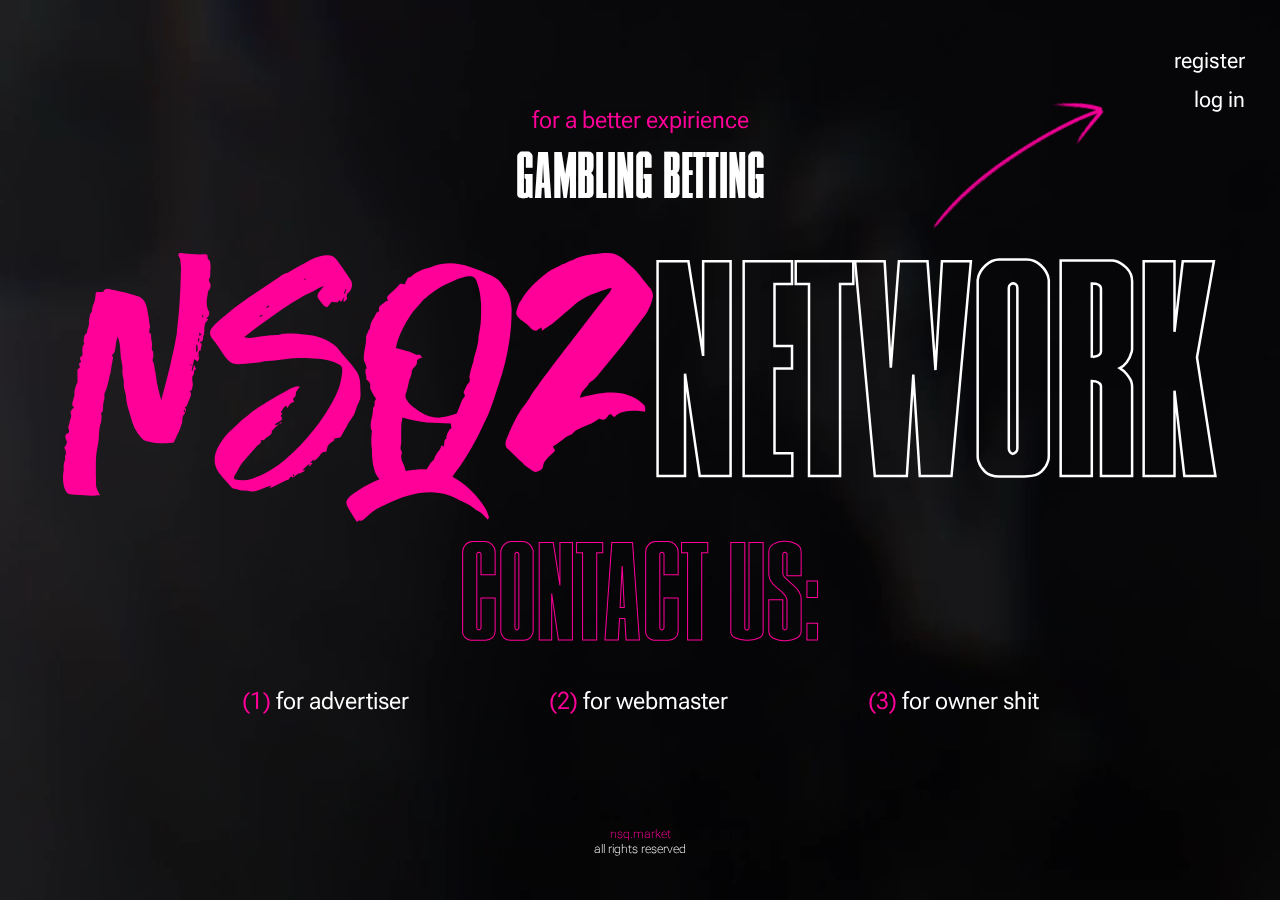
==== commit edd2dab2: "adaptiv" ====
--- a/app/index.html
+++ b/app/index.html
@@ -120,10 +120,18 @@
                         <span>(1)</span>
                         sign up now
                     </button>
-                    <p class="modal__error-info">
-                        Wow, something seems to have gone wrong!
-                        Please contact the manager <a href="#">@govnoed</a>
-                    </p>
+                    <button class="modal__btn modal__register" id="buttonError" type="button"
+                            style="margin-top: 20px; font-size: 20px">
+                        Вызвать ошибку
+                    </button>
+                    <div class="modal__error-info">
+                        <img class="modal__error-arrow" src="images/start-arrow.png" alt="arrow error" width="166"
+                             height="120">
+                        <p>
+                            Wow, something seems to have gone wrong!
+                            Please contact the manager <a href="#">@govnoed</a>
+                        </p>
+                    </div>
                 </form>
             </div>
             <button class="modal__btn modal__close" type="button" id="buttonCloseRegister">
--- a/app/css/style.min.css
+++ b/app/css/style.min.css
@@ -1 +1 @@
-html{-webkit-box-sizing:border-box;box-sizing:border-box;scroll-behavior:smooth}*,*::before,*::after{-webkit-box-sizing:inherit;box-sizing:inherit}a{text-decoration:none;color:inherit;outline:rgba(0,0,0,0)}ul,ol{padding:0}ul{list-style:none}body,h1,h2,h3,h4,h5,h6,p,ul,ol,blockquote{margin:0}img{max-width:100%;display:block}input,button,textarea,select{font:inherit;padding:0;background-color:rgba(0,0,0,0);outline:rgba(0,0,0,0);border:none;-webkit-appearance:none;-moz-appearance:none;appearance:none}button{cursor:pointer;display:inline-block}address,cite{font-style:normal}input[type=number]::-webkit-inner-spin-button,input[type=number]::-webkit-outer-spin-button{-webkit-appearance:none;margin:0}input:-webkit-autofill,input:-webkit-autofill:hover,input:-webkit-autofill:focus,input:-webkit-autofill:active{-webkit-background-clip:text;-webkit-text-fill-color:#fff}@font-face{font-family:"Condens";src:url("../fonts/Condens-Bold.woff2") format("woff2"),url("Condens-Bold.woff") format("woff");font-weight:bold;font-style:normal;font-display:swap}.body{font-family:"Roboto Flex",sans-serif;font-weight:400;font-size:28px;line-height:1.2;color:#fff;background-color:#242424;position:relative;overflow-x:hidden}.body--active{overflow:hidden}.body::before{content:"";position:absolute;position:fixed;top:0;left:0;width:100%;height:100%;background-color:rgba(0,0,0,.5);-webkit-transition:opacity .6s;transition:opacity .6s;z-index:-1;opacity:0}.body--complete{overflow:hidden}.body--complete::before{z-index:45;opacity:1}.container{max-width:1520px;padding:0 35px;margin:0 auto;width:100%}@media(max-width: 610px){.container{padding:0 25px}}@media(max-width: 468px){.container{padding:0 15px}}.sr-only{position:absolute;width:1px;height:1px;margin:-1px;border:0;padding:0;white-space:nowrap;-webkit-clip-path:inset(100%);clip-path:inset(100%);clip:rect(0 0 0 0);overflow:hidden}.video{background-repeat:no-repeat;-o-object-fit:cover;object-fit:cover;-o-object-position:center;object-position:center;position:fixed;z-index:-1;top:0;left:0;bottom:0;right:0;height:100vh;width:100%}.label{font-size:40px;font-family:"Condens",sans-serif;line-height:1;font-weight:700;max-width:-webkit-max-content;max-width:-moz-max-content;max-width:max-content;width:100%;margin-right:6px}@media(max-height: 815px){.label{font-size:36px}}@media(max-width: 880px){.label{font-size:30px}}.input{color:#fff;line-height:1;font-size:32px;width:100%}@media(max-height: 815px){.input{font-size:26px}}@media(max-width: 880px){.input{margin-top:2px;border-bottom:1px solid #fff;font-size:22px}}.error{display:none;margin-bottom:6px;font-size:20px;color:#ff3636}@media(max-width: 610px){.error{font-size:18px}}@media(max-width: 468px){.error{font-size:16px}}.error--active{display:block}svg,path{-webkit-transition:all .4s;transition:all .4s}::-webkit-scrollbar{width:3px}::-webkit-scrollbar-track{background-color:rgba(255,0,153,.2)}::-webkit-scrollbar-thumb,::selection{background-color:#f09}::-moz-selection{color:#fff}::selection{color:#fff}.start{margin-top:50px}@media screen and (max-width: 1350px)and (max-height: 770px){.start{margin-top:35px}}.start__nav{margin-bottom:60px;position:relative;z-index:23}.start__links{display:-webkit-box;display:-ms-flexbox;display:flex;-webkit-box-orient:vertical;-webkit-box-direction:normal;-ms-flex-direction:column;flex-direction:column;gap:10px;-webkit-box-align:end;-ms-flex-align:end;align-items:flex-end}@media(max-width: 992px){.start__links{-webkit-box-orient:horizontal;-webkit-box-direction:normal;-ms-flex-direction:row;flex-direction:row;-webkit-box-pack:center;-ms-flex-pack:center;justify-content:center;gap:40px}}.start__link{line-height:1;padding-bottom:7px;-webkit-transition:color .4s,opacity .4s;transition:color .4s,opacity .4s;position:relative;color:inherit;display:-webkit-box;display:-ms-flexbox;display:flex;font-size:22px}.start__link:focus{opacity:.5}.start__link:hover{color:#f09;cursor:url("../images/cursor.png"),none}.start__link:hover::after{width:100%}.start__link:active{opacity:1;color:#bb0271}.start__link::after{content:"";position:absolute;bottom:0;left:0;width:0;height:1px;background-color:#f09;-webkit-transition:width .4s;transition:width .4s}.start__content{position:relative;margin-top:-70px}@media(max-width: 992px){.start__content{margin-top:100px}}@media(max-width: 650px){.start__content{margin-top:80px}}.start__slogan,.start__subtitle{max-width:300px;margin:0 auto;text-align:center;display:block;line-height:1}.start__slogan{font-size:24px;margin-bottom:14px;color:#f09}@media(max-width: 768px){.start__slogan{font-size:22px;margin-bottom:5px}}@media(max-width: 610px){.start__slogan{font-size:20px}}@media(max-width: 468px){.start__slogan{margin-bottom:2px;font-size:18px}}.start__subtitle{font-family:"Condens",sans-serif;font-size:66px;text-transform:uppercase;margin-bottom:25px}@media(max-width: 768px){.start__subtitle{font-size:60px}}@media(max-width: 610px){.start__subtitle{margin-bottom:35px}}@media(max-width: 468px){.start__subtitle{font-size:56px}}.start__arrow{background-repeat:no-repeat;background-position:center center;background-size:cover;position:absolute;right:11.6%;top:-70px;width:180px;-webkit-transform:rotate(380deg);-ms-transform:rotate(380deg);transform:rotate(380deg);-ms-flex-negative:0;flex-shrink:0}@media(max-height: 830px){.start__arrow{top:-20px;-webkit-transform:rotate(20deg);-ms-transform:rotate(20deg);transform:rotate(20deg)}}@media(max-width: 1400px){.start__arrow{top:-40px;-webkit-transform:rotate(370deg);-ms-transform:rotate(370deg);transform:rotate(370deg)}}@media screen and (max-width: 1400px)and (max-height: 805px){.start__arrow{-webkit-transform:rotate(3deg);-ms-transform:rotate(3deg);transform:rotate(3deg)}}@media(max-width: 1200px){.start__arrow{width:165px;top:-30px}}@media(max-width: 992px){.start__arrow{width:150px;-webkit-transform:scaleX(-1) rotate(340deg);-ms-transform:scaleX(-1) rotate(340deg);transform:scaleX(-1) rotate(340deg);top:-80px;right:21%}}@media(max-width: 900px){.start__arrow{right:17%}}@media(max-width: 830px){.start__arrow{right:15%}}@media(max-width: 768px){.start__arrow{right:14%}}@media(max-width: 650px){.start__arrow{display:none}}.start__title{display:-webkit-box;display:-ms-flexbox;display:flex;-webkit-box-pack:center;-ms-flex-pack:center;justify-content:center}@media(max-width: 992px){.start__title{-webkit-box-orient:vertical;-webkit-box-direction:normal;-ms-flex-direction:column;flex-direction:column;-webkit-box-align:center;-ms-flex-align:center;align-items:center;margin-bottom:25px}}.start__title span{margin-top:-7px;margin-left:-2px;font-size:308px;line-height:1;font-family:"Condens",sans-serif;color:rgba(0,0,0,0);-webkit-text-stroke-color:#fff;text-transform:uppercase}@media(-webkit-max-device-pixel-ratio: 2)and (-webkit-max-device-pixel-ratio: 1.9895833333333333)and (min-width: 651px), (-webkit-max-device-pixel-ratio: 2)and (max-resolution: 191dpi)and (min-width: 651px){.start__title span{-webkit-text-stroke-width:1px}}@media(-webkit-max-device-pixel-ratio: 1)and (-webkit-max-device-pixel-ratio: 1.9895833333333333)and (min-width: 651px), (-webkit-max-device-pixel-ratio: 1)and (max-resolution: 191dpi)and (min-width: 651px){.start__title span{-webkit-text-stroke-width:2.5px}}@media(-webkit-max-device-pixel-ratio: 1)and (-webkit-max-device-pixel-ratio: 1.9895833333333333)and (max-width: 650px), (-webkit-max-device-pixel-ratio: 1)and (max-resolution: 191dpi)and (max-width: 650px){.start__title span{-webkit-text-stroke-width:2px}}@media(min-width: 1071px){.start__title span{-webkit-text-stroke-width:2.5px}}@media(max-width: 1240px){.start__title span{font-size:298px}}@media(max-width: 1140px){.start__title span{font-size:280px}}@media(max-width: 1070px){.start__title span{font-size:260px;-webkit-text-stroke-width:1.5px}}@media(max-height: 770px){.start__title span{font-size:260px}}@media(max-width: 992px){.start__title span{margin-top:-100px}}@media(max-width: 830px){.start__title span{margin-top:-90px;font-size:245px}}@media(max-width: 768px){.start__title span{margin-top:-80px;font-size:230px;-webkit-text-stroke-width:1px}}@media(max-width: 650px){.start__title span{font-size:220px}}@media(max-width: 610px){.start__title span{margin-top:-70px;font-size:210px}}@media(max-width: 468px){.start__title span{font-size:204px;margin-top:-60px;-webkit-text-stroke-width:.7px}}@media(max-width: 410px){.start__title span{font-size:196px}}@media(max-width: 390px){.start__title span{font-size:186px}}@media(max-width: 370px){.start__title span{font-size:180px}}@media(max-width: 360px){.start__title span{font-size:170px}}.start__img{background-repeat:no-repeat;-o-object-fit:cover;object-fit:cover;-o-object-position:center;object-position:center;-o-object-fit:contain;object-fit:contain;position:relative;z-index:20}@media(max-width: 1450px){.start__img{width:630px;height:auto}}@media(max-width: 1330px){.start__img{width:590px}}@media(max-width: 1240px){.start__img{width:530px}}@media(max-width: 1140px){.start__img{width:480px}}@media(max-width: 1070px){.start__img{width:430px}}@media(max-height: 770px){.start__img{height:auto;width:430px}}@media(max-width: 830px){.start__img{width:390px}}@media(max-width: 768px){.start__img{width:360px}}@media(max-width: 660px){.start__img{width:325px}}@media(max-width: 610px){.start__img{width:310px}}@media(max-width: 468px){.start__img{width:280px}}@media(max-width: 410px){.start__img{width:265px}}@media(max-width: 390px){.start__img{width:255px}}@media(max-width: 360px){.start__img{width:235px}}.start__contacts{margin-top:-35px;display:-webkit-box;display:-ms-flexbox;display:flex;-webkit-box-orient:vertical;-webkit-box-direction:normal;-ms-flex-direction:column;flex-direction:column;-webkit-box-pack:center;-ms-flex-pack:center;justify-content:center;-webkit-box-align:center;-ms-flex-align:center;align-items:center;margin-bottom:180px}@media(max-height: 930px){.start__contacts{margin-bottom:110px}}@media(max-width: 1450px){.start__contacts{margin-top:-40px;margin-bottom:110px}}@media(max-height: 890px){.start__contacts{margin-bottom:90px}}@media(max-height: 860px){.start__contacts{margin-bottom:65px}}@media(max-height: 790px){.start__contacts{margin-bottom:45px}}@media(max-width: 1330px){.start__contacts{margin-top:-10px}}@media(max-width: 992px){.start__contacts{margin-bottom:80px}}@media(max-width: 768px){.start__contacts{margin-bottom:70px}}.start__contacts-title{text-transform:uppercase;font-family:"Condens",sans-serif;line-height:1;font-size:140px;margin-bottom:15px;color:rgba(0,0,0,0);-webkit-text-stroke:1px #f09}@media(max-height: 780px){.start__contacts-title{margin-bottom:10px}}@media(max-width: 1200px){.start__contacts-title{margin-bottom:0}}@media(max-width: 992px){.start__contacts-title{margin-bottom:-8px;font-size:130px}}@media(max-width: 768px){.start__contacts-title{font-size:120px}}@media(max-width: 650px){.start__contacts-title{font-size:108px;margin-bottom:-2px}}@media(max-width: 610px){.start__contacts-title{font-size:100px}}@media(max-width: 510px){.start__contacts-title{font-size:90px}}@media(max-width: 468px){.start__contacts-title{-webkit-text-stroke-width:.7px;font-size:86px}}.start__contacts-links{display:-webkit-box;display:-ms-flexbox;display:flex;gap:170px;position:relative;z-index:20}@media(max-width: 1400px){.start__contacts-links{gap:140px}}@media(max-width: 1200px){.start__contacts-links{gap:110px}}@media(max-width: 992px){.start__contacts-links{gap:80px}}@media(max-width: 900px){.start__contacts-links{gap:65px}}@media(max-width: 840px){.start__contacts-links{gap:55px}}@media(max-width: 650px){.start__contacts-links{-webkit-box-align:center;-ms-flex-align:center;align-items:center;-webkit-box-orient:vertical;-webkit-box-direction:normal;-ms-flex-direction:column;flex-direction:column;gap:25px}}.start__contacts-link{font-size:28px;-webkit-transition:color .4s,opacity .4s;transition:color .4s,opacity .4s}@media(max-height: 830px){.start__contacts-link{font-size:26px}}@media(max-height: 780px){.start__contacts-link{font-size:24px}}@media(max-width: 1400px){.start__contacts-link{font-size:26px}}@media(max-width: 1300px){.start__contacts-link{font-size:24px}}@media(max-width: 830px){.start__contacts-link{font-size:22px}}@media(max-width: 700px){.start__contacts-link{font-size:20px}}.start__contacts-link span{color:#f09;-webkit-transition:color .4s,opacity .4s;transition:color .4s,opacity .4s}.start__contacts-link:focus{opacity:.5}.start__contacts-link:hover{color:#f09}.start__contacts-link:active{opacity:1;color:#bb0271}.start__contacts-link:active span{color:#bb0271}.start__author{text-align:center;max-width:160px;margin:0 auto 40px;line-height:1.32;font-size:12px;font-weight:100}@media(max-height: 890px){.start__author{margin-bottom:20px}}.start__author span{display:block;color:#f09}.modal{padding-top:145px;position:fixed;z-index:40;top:0;left:0;width:100%;height:100vh;-webkit-transition:all .9s ease-in-out;transition:all .9s ease-in-out;-webkit-transform:translateY(200%);-ms-transform:translateY(200%);transform:translateY(200%);background:rgba(21,21,21,.8);-webkit-backdrop-filter:blur(39px);backdrop-filter:blur(39px);overflow-y:scroll}@media(max-height: 890px){.modal{padding-top:0;display:-webkit-box;display:-ms-flexbox;display:flex;-webkit-box-orient:vertical;-webkit-box-direction:normal;-ms-flex-direction:column;flex-direction:column;-webkit-box-pack:center;-ms-flex-pack:center;justify-content:center;-webkit-box-align:center;-ms-flex-align:center;align-items:center}}@media(max-height: 750px){.modal{height:100%;padding-top:50px;padding-bottom:30px;-webkit-box-pack:start;-ms-flex-pack:start;justify-content:flex-start}}@media(max-width: 880px){.modal{-webkit-box-pack:start;-ms-flex-pack:start;justify-content:flex-start;height:100%;padding-top:50px}}@media(max-height: 688px){.modal{padding-top:40px}}.modal--active{-webkit-transform:translateY(0);-ms-transform:translateY(0);transform:translateY(0)}.modal__content{display:-webkit-box;display:-ms-flexbox;display:flex;-webkit-box-orient:vertical;-webkit-box-direction:normal;-ms-flex-direction:column;flex-direction:column}@media(max-width: 880px){.modal__content{-webkit-box-orient:vertical;-webkit-box-direction:reverse;-ms-flex-direction:column-reverse;flex-direction:column-reverse;gap:80px}}@media(max-width: 768px){.modal__content{gap:65px}}@media(max-width: 680px){.modal__content{gap:50px}}@media(max-width: 610px){.modal__content{gap:60px}}@media(max-width: 468px){.modal__content{gap:50px}}.modal__inner{margin-bottom:40px;display:-webkit-box;display:-ms-flexbox;display:flex;gap:80px;-webkit-box-align:center;-ms-flex-align:center;align-items:center;-webkit-box-pack:center;-ms-flex-pack:center;justify-content:center}@media(max-width: 880px){.modal__inner{-webkit-box-orient:vertical;-webkit-box-direction:normal;-ms-flex-direction:column;flex-direction:column;gap:24px}}@media(max-width: 880px){.modal__inner{max-width:-webkit-max-content;max-width:-moz-max-content;max-width:max-content;margin:0 auto}}.modal__sidebar{max-width:285px;width:100%;text-align:right;position:relative}@media(max-height: 780px){.modal__sidebar{max-width:250px}}@media(max-height: 700px){.modal__sidebar{max-width:220px}}@media(max-width: 992px){.modal__sidebar{max-width:230px}}@media(max-width: 880px){.modal__sidebar{margin-top:80px;max-width:-webkit-max-content;max-width:-moz-max-content;max-width:max-content;text-align:center}}.modal__img{background-repeat:no-repeat;-o-object-fit:cover;object-fit:cover;-o-object-position:center;object-position:center;position:relative;z-index:30;margin-left:-75px}@media(max-height: 780px){.modal__img{margin-left:-60px}}@media(max-width: 1300px){.modal__img{margin-left:-15px}}@media(max-width: 880px){.modal__img{width:234px;height:auto;position:absolute;right:-5px;top:-78px}}@media(max-width: 610px){.modal__img{width:190px;top:-70px;right:0}}@media(max-width: 420px){.modal__img{width:180px;top:-65px;right:5px}}@media(max-width: 370px){.modal__img{width:160px;top:-60px}}.modal__title{margin-top:-30px;display:block;word-wrap:break-word;font-family:"Condens",sans-serif;font-weight:700;text-transform:uppercase;font-size:254px;line-height:74%;color:rgba(0,0,0,0);-webkit-text-stroke:1px #fff}@media(-webkit-max-device-pixel-ratio: 1),(-webkit-max-device-pixel-ratio: 1.9895833333333333),(max-resolution: 191dpi){.modal__title{-webkit-text-stroke:2px #fff}}@media(max-height: 780px){.modal__title{font-size:224px}}@media(max-height: 700px){.modal__title{font-size:210px}}@media(max-width: 992px){.modal__title{font-size:210px}}@media(max-width: 880px){.modal__title{font-size:180px;line-height:1}}@media(max-width: 820px){.modal__title{font-size:170px}}@media(max-width: 768px){.modal__title{-webkit-text-stroke:1px #fff;font-size:156px}}@media(max-width: 680px){.modal__title{font-size:142px}}@media(max-width: 540px){.modal__title{font-size:130px}}@media(max-width: 468px){.modal__title{-webkit-text-stroke:.7px #fff;font-size:120px}}@media(max-width: 370px){.modal__title{font-size:115px}}.modal__form{max-width:510px;width:100%;display:-webkit-box;display:-ms-flexbox;display:flex;-webkit-box-orient:vertical;-webkit-box-direction:normal;-ms-flex-direction:column;flex-direction:column}@media(max-width: 992px){.modal__form{max-width:445px}}@media(max-width: 880px){.modal__form{max-width:490px;margin-bottom:40px}}@media(max-width: 468px){.modal__form{margin-bottom:30px;max-width:333px}}@media(max-width: 430px){.modal__form{margin-bottom:25px}}@media(max-width: 370px){.modal__form{max-width:320px}}.modal__list{display:-webkit-box;display:-ms-flexbox;display:flex;-webkit-box-orient:vertical;-webkit-box-direction:normal;-ms-flex-direction:column;flex-direction:column;gap:35px;margin-bottom:70px}@media(max-height: 760px){.modal__list{margin-bottom:45px}}@media(max-width: 880px){.modal__list{max-width:360px;margin:0 auto 70px}}@media(max-width: 768px){.modal__list{margin:0 auto 50px}}@media(max-width: 610px){.modal__list{display:-webkit-box;display:-ms-flexbox;display:flex;-webkit-box-orient:vertical;-webkit-box-direction:normal;-ms-flex-direction:column;flex-direction:column;gap:40px}}.modal__input{border-bottom:1px solid #fff;padding-bottom:10px;display:-webkit-box;display:-ms-flexbox;display:flex}@media(max-height: 750px){.modal__input{padding-bottom:6px}}@media(max-width: 880px){.modal__input{padding-bottom:0;border-bottom:none}}.modal__btn{line-height:1;-webkit-transition:color .4s,opacity .4s;transition:color .4s,opacity .4s;color:inherit;font-size:26px}@media(max-width: 880px){.modal__btn{font-size:24px}}@media(max-width: 768px){.modal__btn{font-size:22px}}.modal__btn span{color:#f09;-webkit-transition:color .4s,opacity .4s;transition:color .4s,opacity .4s}.modal__btn:focus{opacity:.5}.modal__btn:hover{color:#f09}.modal__btn:active{opacity:1;color:#bb0271}.modal__btn:active span{color:#bb0271}.modal__close{font-size:24px;font-weight:100;display:block;margin:0 auto 80px}@media(max-height: 930px){.modal__close{margin-bottom:0}}@media(max-height: 710px){.modal__close{font-size:22px}}@media(max-width: 880px){.modal__close{margin-bottom:0}}@media(max-width: 768px){.modal__close{font-size:22px}}.modal__register{margin:0 auto}@media(max-height: 730px){.modal__register{font-size:24px}}@media(max-width: 768px){.modal__register{font-size:22px}}@media(max-width: 468px){.modal__register{font-size:20px}}.modal__close-complete{width:46px;height:46px;position:absolute;top:0;right:0;z-index:2}.modal__close-complete:hover{color:#f09}.modal__close-complete:hover::before{-webkit-transform:translate(-50%, -50%) rotate(135deg);-ms-transform:translate(-50%, -50%) rotate(135deg);transform:translate(-50%, -50%) rotate(135deg)}.modal__close-complete:hover::after{-webkit-transform:translate(-50%, -50%) rotate(45deg);-ms-transform:translate(-50%, -50%) rotate(45deg);transform:translate(-50%, -50%) rotate(45deg)}.modal__close-complete::before,.modal__close-complete::after{display:block;content:"";width:42%;height:1px;position:absolute;top:50%;left:50%;-webkit-transform:translate(-50%, -50%) rotate(45deg);-ms-transform:translate(-50%, -50%) rotate(45deg);transform:translate(-50%, -50%) rotate(45deg);background:#f09;border-radius:4px;-webkit-transition:-webkit-transform .2s;transition:-webkit-transform .2s;transition:transform .2s;transition:transform .2s, -webkit-transform .2s;will-change:transform}.modal__close-complete::after{-webkit-transform:translate(-50%, -50%) rotate(-45deg);-ms-transform:translate(-50%, -50%) rotate(-45deg);transform:translate(-50%, -50%) rotate(-45deg)}.modal__complete{position:fixed;top:50%;left:50%;max-width:490px;width:100%;background-color:#212121;padding:45px 30px 25px;border-radius:12px;-webkit-box-shadow:0 25px 50px -15px rgba(51,51,51,.4);box-shadow:0 25px 50px -15px rgba(51,51,51,.4);-webkit-transform:translate(-50%, 20%);-ms-transform:translate(-50%, 20%);transform:translate(-50%, 20%);opacity:0;pointer-events:none;-webkit-transition:all .7s ease-in-out;transition:all .7s ease-in-out}.modal__complete--active{-webkit-transform:translate(-50%, -50%);-ms-transform:translate(-50%, -50%);transform:translate(-50%, -50%);opacity:1;pointer-events:auto;z-index:50}.modal__info{font-size:20px;line-height:1.4;margin-bottom:20px}.modal__btn-close{background-color:#f09;border:1px solid rgba(0,0,0,0);border-radius:50px;color:#fff;line-height:1;font-size:16px;padding:14px 30px;-webkit-transition:color .4s,background-color .4s;transition:color .4s,background-color .4s}.modal__btn-close:hover{background-color:rgba(0,0,0,0);border-color:#f09}.modal__btn-close:active{background-color:#bb0271;border-color:rgba(0,0,0,0)}.modal__error{display:block;color:#f09;text-align:center;font-family:"Condens",sans-serif;font-size:72px;font-style:normal;font-weight:700;line-height:100%;text-transform:uppercase;margin-bottom:30px}@media(max-height: 720px){.modal__error{font-size:64px;margin-bottom:20px}}.modal__error-info{margin-top:40px;background-color:#f09;font-size:21px;line-height:1.1;color:#000;text-align:center;padding:9px 40px}@media(max-height: 720px){.modal__error-info{font-size:20px}}@media(max-width: 768px){.modal__error-info{font-size:20px;padding:9px 30px}}@media(max-width: 610px){.modal__error-info{padding:9px 25px;max-width:420px;font-size:18px}}@media(max-width: 550px){.modal__error-info{padding:8px 20px}}@media(max-width: 490px){.modal__error-info{font-size:16px;padding:8px 15px;max-width:350px}}@media(max-width: 430px){.modal__error-info{font-size:15px}}.modal__error-info a{-webkit-transition:color .4s,opacity .4s;transition:color .4s,opacity .4s}.modal__error-info a:hover{color:#fff}.modal__error-info a:active{opacity:.6;color:#fff}+html{-webkit-box-sizing:border-box;box-sizing:border-box;scroll-behavior:smooth}*,*::before,*::after{-webkit-box-sizing:inherit;box-sizing:inherit}a{text-decoration:none;color:inherit;outline:rgba(0,0,0,0)}ul,ol{padding:0}ul{list-style:none}body,h1,h2,h3,h4,h5,h6,p,ul,ol,blockquote{margin:0}img{max-width:100%;display:block}input,button,textarea,select{font:inherit;padding:0;background-color:rgba(0,0,0,0);outline:rgba(0,0,0,0);border:none;-webkit-appearance:none;-moz-appearance:none;appearance:none}button{cursor:pointer;display:inline-block}address,cite{font-style:normal}input[type=number]::-webkit-inner-spin-button,input[type=number]::-webkit-outer-spin-button{-webkit-appearance:none;margin:0}input:-webkit-autofill,input:-webkit-autofill:hover,input:-webkit-autofill:focus,input:-webkit-autofill:active{-webkit-background-clip:text;-webkit-text-fill-color:#fff}@font-face{font-family:"Condens";src:url("../fonts/Condens-Bold.woff2") format("woff2"),url("Condens-Bold.woff") format("woff");font-weight:bold;font-style:normal;font-display:swap}.body{font-family:"Roboto Flex",sans-serif;font-weight:400;font-size:28px;line-height:1.2;color:#fff;background-color:#242424;position:relative;overflow-x:hidden}.body--active{overflow:hidden}.body::before{content:"";position:absolute;position:fixed;top:0;left:0;width:100%;height:100%;background-color:rgba(0,0,0,.5);-webkit-transition:opacity .6s;transition:opacity .6s;z-index:-1;opacity:0}.body--complete{overflow:hidden}.body--complete::before{z-index:45;opacity:1}.container{max-width:1520px;padding:0 35px;margin:0 auto;width:100%}@media(max-width: 610px){.container{padding:0 25px}}@media(max-width: 468px){.container{padding:0 15px}}.sr-only{position:absolute;width:1px;height:1px;margin:-1px;border:0;padding:0;white-space:nowrap;-webkit-clip-path:inset(100%);clip-path:inset(100%);clip:rect(0 0 0 0);overflow:hidden}.video{background-repeat:no-repeat;-o-object-fit:cover;object-fit:cover;-o-object-position:center;object-position:center;position:fixed;z-index:-1;top:0;left:0;bottom:0;right:0;height:100vh;width:100%}.label{font-size:40px;font-family:"Condens",sans-serif;line-height:1;font-weight:700;max-width:-webkit-max-content;max-width:-moz-max-content;max-width:max-content;width:100%;margin-right:6px}@media(max-height: 815px){.label{font-size:36px}}@media(max-width: 880px){.label{font-size:30px}}.input{color:#fff;line-height:1;font-size:30px;width:100%}@media(max-height: 815px){.input{font-size:26px}}@media(max-width: 880px){.input{margin-top:2px;border-bottom:1px solid #fff;font-size:22px}}.error{display:none;margin-bottom:6px;font-size:20px;color:#ff3636}@media(max-width: 610px){.error{font-size:18px}}@media(max-width: 468px){.error{font-size:16px}}.error--active{display:block}svg,path{-webkit-transition:all .4s;transition:all .4s}::-webkit-scrollbar{width:3px}::-webkit-scrollbar-track{background-color:rgba(255,0,153,.2)}::-webkit-scrollbar-thumb,::selection{background-color:#f09}::-moz-selection{color:#fff}::selection{color:#fff}.start{margin-top:50px}@media screen and (max-width: 1350px)and (max-height: 770px){.start{margin-top:35px}}.start__nav{margin-bottom:60px;position:relative;z-index:23}.start__links{display:-webkit-box;display:-ms-flexbox;display:flex;-webkit-box-orient:vertical;-webkit-box-direction:normal;-ms-flex-direction:column;flex-direction:column;gap:10px;-webkit-box-align:end;-ms-flex-align:end;align-items:flex-end}@media(max-width: 992px){.start__links{-webkit-box-orient:horizontal;-webkit-box-direction:normal;-ms-flex-direction:row;flex-direction:row;-webkit-box-pack:center;-ms-flex-pack:center;justify-content:center;gap:40px}}.start__link{line-height:1;padding-bottom:7px;-webkit-transition:color .4s,opacity .4s;transition:color .4s,opacity .4s;position:relative;color:inherit;display:-webkit-box;display:-ms-flexbox;display:flex;font-size:22px}.start__link:focus{opacity:.5}.start__link:hover{color:#f09;cursor:url("../images/cursor.png"),none}.start__link:hover::after{width:100%}.start__link:active{opacity:1;color:#bb0271}.start__link::after{content:"";position:absolute;bottom:0;left:0;width:0;height:1px;background-color:#f09;-webkit-transition:width .4s;transition:width .4s}.start__content{position:relative;margin-top:-70px}@media(max-width: 992px){.start__content{margin-top:100px}}@media(max-width: 650px){.start__content{margin-top:80px}}.start__slogan,.start__subtitle{max-width:300px;margin:0 auto;text-align:center;display:block;line-height:1}.start__slogan{font-size:24px;margin-bottom:14px;color:#f09}@media(max-width: 768px){.start__slogan{font-size:22px;margin-bottom:5px}}@media(max-width: 610px){.start__slogan{font-size:20px}}@media(max-width: 468px){.start__slogan{margin-bottom:2px;font-size:18px}}.start__subtitle{font-family:"Condens",sans-serif;font-size:66px;text-transform:uppercase;margin-bottom:25px}@media(max-width: 768px){.start__subtitle{font-size:60px}}@media(max-width: 610px){.start__subtitle{margin-bottom:35px}}@media(max-width: 468px){.start__subtitle{font-size:56px}}.start__arrow{background-repeat:no-repeat;background-position:center center;background-size:cover;position:absolute;right:11.6%;top:-70px;width:180px;-webkit-transform:rotate(380deg);-ms-transform:rotate(380deg);transform:rotate(380deg);-ms-flex-negative:0;flex-shrink:0}@media(max-height: 830px){.start__arrow{top:-20px;-webkit-transform:rotate(20deg);-ms-transform:rotate(20deg);transform:rotate(20deg)}}@media(max-width: 1400px){.start__arrow{top:-40px;-webkit-transform:rotate(370deg);-ms-transform:rotate(370deg);transform:rotate(370deg)}}@media screen and (max-width: 1400px)and (max-height: 805px){.start__arrow{-webkit-transform:rotate(3deg);-ms-transform:rotate(3deg);transform:rotate(3deg)}}@media(max-width: 1200px){.start__arrow{width:165px;top:-30px}}@media(max-width: 992px){.start__arrow{width:150px;-webkit-transform:scaleX(-1) rotate(340deg);-ms-transform:scaleX(-1) rotate(340deg);transform:scaleX(-1) rotate(340deg);top:-80px;right:21%}}@media(max-width: 900px){.start__arrow{right:17%}}@media(max-width: 830px){.start__arrow{right:15%}}@media(max-width: 768px){.start__arrow{right:14%}}@media(max-width: 650px){.start__arrow{display:none}}.start__title{display:-webkit-box;display:-ms-flexbox;display:flex;-webkit-box-pack:center;-ms-flex-pack:center;justify-content:center}@media(max-width: 992px){.start__title{-webkit-box-orient:vertical;-webkit-box-direction:normal;-ms-flex-direction:column;flex-direction:column;-webkit-box-align:center;-ms-flex-align:center;align-items:center;margin-bottom:25px}}.start__title span{margin-top:-7px;margin-left:-2px;font-size:308px;line-height:1;font-family:"Condens",sans-serif;color:rgba(0,0,0,0);-webkit-text-stroke-color:#fff;text-transform:uppercase}@media(-webkit-max-device-pixel-ratio: 2)and (-webkit-max-device-pixel-ratio: 1.9895833333333333)and (min-width: 651px), (-webkit-max-device-pixel-ratio: 2)and (max-resolution: 191dpi)and (min-width: 651px){.start__title span{-webkit-text-stroke-width:1px}}@media(-webkit-max-device-pixel-ratio: 1)and (-webkit-max-device-pixel-ratio: 1.9895833333333333)and (min-width: 651px), (-webkit-max-device-pixel-ratio: 1)and (max-resolution: 191dpi)and (min-width: 651px){.start__title span{-webkit-text-stroke-width:2.5px}}@media(-webkit-max-device-pixel-ratio: 1)and (-webkit-max-device-pixel-ratio: 1.9895833333333333)and (max-width: 650px), (-webkit-max-device-pixel-ratio: 1)and (max-resolution: 191dpi)and (max-width: 650px){.start__title span{-webkit-text-stroke-width:2px}}@media(min-width: 1071px){.start__title span{-webkit-text-stroke-width:2.5px}}@media(max-width: 1240px){.start__title span{font-size:298px}}@media(max-width: 1140px){.start__title span{font-size:280px}}@media(max-width: 1070px){.start__title span{font-size:260px;-webkit-text-stroke-width:1.5px}}@media(max-height: 770px){.start__title span{font-size:260px}}@media(max-width: 992px){.start__title span{margin-top:-100px}}@media(max-width: 830px){.start__title span{margin-top:-90px;font-size:245px}}@media(max-width: 768px){.start__title span{margin-top:-80px;font-size:230px;-webkit-text-stroke-width:1px}}@media(max-width: 650px){.start__title span{font-size:220px}}@media(max-width: 610px){.start__title span{margin-top:-70px;font-size:210px}}@media(max-width: 468px){.start__title span{font-size:204px;margin-top:-60px;-webkit-text-stroke-width:.7px}}@media(max-width: 410px){.start__title span{font-size:196px}}@media(max-width: 390px){.start__title span{font-size:186px}}@media(max-width: 370px){.start__title span{font-size:180px}}@media(max-width: 360px){.start__title span{font-size:170px}}.start__img{background-repeat:no-repeat;-o-object-fit:cover;object-fit:cover;-o-object-position:center;object-position:center;-o-object-fit:contain;object-fit:contain;position:relative;z-index:20}@media(max-width: 1450px){.start__img{width:630px;height:auto}}@media(max-width: 1330px){.start__img{width:590px}}@media(max-width: 1240px){.start__img{width:530px}}@media(max-width: 1140px){.start__img{width:480px}}@media(max-width: 1070px){.start__img{width:430px}}@media(max-height: 770px){.start__img{height:auto;width:430px}}@media(max-width: 830px){.start__img{width:390px}}@media(max-width: 768px){.start__img{width:360px}}@media(max-width: 660px){.start__img{width:325px}}@media(max-width: 610px){.start__img{width:310px}}@media(max-width: 468px){.start__img{width:280px}}@media(max-width: 410px){.start__img{width:265px}}@media(max-width: 390px){.start__img{width:255px}}@media(max-width: 360px){.start__img{width:235px}}.start__contacts{margin-top:-35px;display:-webkit-box;display:-ms-flexbox;display:flex;-webkit-box-orient:vertical;-webkit-box-direction:normal;-ms-flex-direction:column;flex-direction:column;-webkit-box-pack:center;-ms-flex-pack:center;justify-content:center;-webkit-box-align:center;-ms-flex-align:center;align-items:center;margin-bottom:180px}@media(max-height: 930px){.start__contacts{margin-bottom:110px}}@media(max-width: 1450px){.start__contacts{margin-top:-40px;margin-bottom:110px}}@media(max-height: 890px){.start__contacts{margin-bottom:90px}}@media(max-height: 860px){.start__contacts{margin-bottom:65px}}@media(max-height: 790px){.start__contacts{margin-bottom:45px}}@media(max-width: 1330px){.start__contacts{margin-top:-10px}}@media(max-width: 992px){.start__contacts{margin-bottom:80px}}@media(max-width: 768px){.start__contacts{margin-bottom:70px}}.start__contacts-title{text-transform:uppercase;font-family:"Condens",sans-serif;line-height:1;font-size:140px;margin-bottom:15px;color:rgba(0,0,0,0);-webkit-text-stroke:1px #f09}@media(max-height: 780px){.start__contacts-title{margin-bottom:10px}}@media(max-width: 1200px){.start__contacts-title{margin-bottom:0}}@media(max-width: 992px){.start__contacts-title{margin-bottom:-8px;font-size:130px}}@media(max-width: 768px){.start__contacts-title{font-size:120px}}@media(max-width: 650px){.start__contacts-title{font-size:108px;margin-bottom:-2px}}@media(max-width: 610px){.start__contacts-title{font-size:100px}}@media(max-width: 510px){.start__contacts-title{font-size:90px}}@media(max-width: 468px){.start__contacts-title{-webkit-text-stroke-width:.7px;font-size:86px}}.start__contacts-links{display:-webkit-box;display:-ms-flexbox;display:flex;gap:170px;position:relative;z-index:20}@media(max-width: 1400px){.start__contacts-links{gap:140px}}@media(max-width: 1200px){.start__contacts-links{gap:110px}}@media(max-width: 992px){.start__contacts-links{gap:80px}}@media(max-width: 900px){.start__contacts-links{gap:65px}}@media(max-width: 840px){.start__contacts-links{gap:55px}}@media(max-width: 650px){.start__contacts-links{-webkit-box-align:center;-ms-flex-align:center;align-items:center;-webkit-box-orient:vertical;-webkit-box-direction:normal;-ms-flex-direction:column;flex-direction:column;gap:25px}}.start__contacts-link{font-size:28px;-webkit-transition:color .4s,opacity .4s;transition:color .4s,opacity .4s}@media(max-height: 830px){.start__contacts-link{font-size:26px}}@media(max-height: 780px){.start__contacts-link{font-size:24px}}@media(max-width: 1400px){.start__contacts-link{font-size:26px}}@media(max-width: 1300px){.start__contacts-link{font-size:24px}}@media(max-width: 830px){.start__contacts-link{font-size:22px}}@media(max-width: 700px){.start__contacts-link{font-size:20px}}.start__contacts-link span{color:#f09;-webkit-transition:color .4s,opacity .4s;transition:color .4s,opacity .4s}.start__contacts-link:focus{opacity:.5}.start__contacts-link:hover{color:#f09}.start__contacts-link:active{opacity:1;color:#bb0271}.start__contacts-link:active span{color:#bb0271}.start__author{text-align:center;max-width:160px;margin:0 auto 40px;line-height:1.32;font-size:12px;font-weight:100}@media(max-height: 890px){.start__author{margin-bottom:20px}}.start__author span{display:block;color:#f09}.modal{padding-top:145px;position:fixed;z-index:40;top:0;left:0;width:100%;height:100vh;-webkit-transition:all .9s ease-in-out;transition:all .9s ease-in-out;-webkit-transform:translateY(200%);-ms-transform:translateY(200%);transform:translateY(200%);background:rgba(21,21,21,.8);-webkit-backdrop-filter:blur(39px);backdrop-filter:blur(39px);overflow-y:scroll;overflow-x:hidden}@media(max-height: 890px){.modal{padding-top:0;display:-webkit-box;display:-ms-flexbox;display:flex;-webkit-box-orient:vertical;-webkit-box-direction:normal;-ms-flex-direction:column;flex-direction:column;-webkit-box-pack:center;-ms-flex-pack:center;justify-content:center;-webkit-box-align:center;-ms-flex-align:center;align-items:center}}@media(max-height: 750px){.modal{height:100%;padding-top:50px;padding-bottom:30px;-webkit-box-pack:start;-ms-flex-pack:start;justify-content:flex-start}}@media(max-width: 880px){.modal{-webkit-box-pack:start;-ms-flex-pack:start;justify-content:flex-start;height:100%;padding-top:50px}}@media(max-height: 688px){.modal{padding-top:40px}}@media(max-width: 610px){.modal{padding-top:40px}}@media(max-width: 468px){.modal{padding-top:35px}}.modal--active{-webkit-transform:translateY(0);-ms-transform:translateY(0);transform:translateY(0)}.modal__content{display:-webkit-box;display:-ms-flexbox;display:flex;-webkit-box-orient:vertical;-webkit-box-direction:normal;-ms-flex-direction:column;flex-direction:column}@media(max-width: 880px){.modal__content{-webkit-box-orient:vertical;-webkit-box-direction:reverse;-ms-flex-direction:column-reverse;flex-direction:column-reverse;gap:80px}}@media(max-width: 768px){.modal__content{gap:65px}}@media(max-width: 680px){.modal__content{gap:50px}}@media(max-width: 610px){.modal__content{gap:60px}}@media(max-width: 468px){.modal__content{gap:50px}}.modal__inner{margin-bottom:40px;display:-webkit-box;display:-ms-flexbox;display:flex;gap:80px;-webkit-box-align:center;-ms-flex-align:center;align-items:center;-webkit-box-pack:center;-ms-flex-pack:center;justify-content:center}@media(max-width: 880px){.modal__inner{-webkit-box-orient:vertical;-webkit-box-direction:normal;-ms-flex-direction:column;flex-direction:column;gap:24px}}@media(max-width: 880px){.modal__inner{max-width:-webkit-max-content;max-width:-moz-max-content;max-width:max-content;margin:0 auto}}@media(max-width: 468px){.modal__inner{max-width:360px;width:100%}}.modal__sidebar{max-width:285px;width:100%;text-align:right;position:relative}@media(max-height: 780px){.modal__sidebar{max-width:250px}}@media(max-height: 700px){.modal__sidebar{max-width:220px}}@media(max-width: 992px){.modal__sidebar{max-width:230px}}@media(max-width: 880px){.modal__sidebar{margin-top:80px;max-width:-webkit-max-content;max-width:-moz-max-content;max-width:max-content;text-align:center}}.modal__img{background-repeat:no-repeat;-o-object-fit:cover;object-fit:cover;-o-object-position:center;object-position:center;position:relative;z-index:30;margin-left:-75px}@media(max-height: 780px){.modal__img{margin-left:-60px}}@media(max-width: 1300px){.modal__img{margin-left:-15px}}@media(max-width: 880px){.modal__img{width:234px;height:auto;position:absolute;right:-5px;top:-78px}}@media(max-width: 610px){.modal__img{width:190px;top:-70px;right:0}}@media(max-width: 420px){.modal__img{width:180px;top:-65px;right:5px}}@media(max-width: 370px){.modal__img{width:160px;top:-60px}}@media(max-width: 360px){.modal__img{width:155px}}@media(max-width: 344px){.modal__img{width:146px;top:-55px}}.modal__title{margin-top:-30px;display:block;word-wrap:break-word;font-family:"Condens",sans-serif;font-weight:700;text-transform:uppercase;font-size:254px;line-height:74%;color:rgba(0,0,0,0);-webkit-text-stroke:1px #fff}@media(-webkit-max-device-pixel-ratio: 1),(-webkit-max-device-pixel-ratio: 1.9895833333333333),(max-resolution: 191dpi){.modal__title{-webkit-text-stroke:2px #fff}}@media(max-height: 780px){.modal__title{font-size:224px}}@media(max-height: 700px){.modal__title{font-size:210px}}@media(max-width: 992px){.modal__title{font-size:210px}}@media(max-width: 880px){.modal__title{font-size:180px;line-height:1}}@media(max-width: 820px){.modal__title{font-size:170px}}@media(max-width: 768px){.modal__title{-webkit-text-stroke:1px #fff;font-size:156px}}@media(max-width: 680px){.modal__title{font-size:142px}}@media(max-width: 540px){.modal__title{font-size:130px}}@media(max-width: 468px){.modal__title{-webkit-text-stroke:.7px #fff;font-size:120px}}@media(max-width: 370px){.modal__title{font-size:115px}}@media(max-width: 360px){.modal__title{font-size:108px}}@media(max-width: 344px){.modal__title{font-size:102px}}.modal__form{max-width:510px;width:100%;display:-webkit-box;display:-ms-flexbox;display:flex;-webkit-box-orient:vertical;-webkit-box-direction:normal;-ms-flex-direction:column;flex-direction:column}@media(max-width: 992px){.modal__form{max-width:445px}}@media(max-width: 880px){.modal__form{max-width:490px;margin-bottom:40px}}@media(max-width: 468px){.modal__form{margin-bottom:30px;max-width:360px}}@media(max-width: 430px){.modal__form{margin-bottom:25px}}@media(max-width: 370px){.modal__form{max-width:320px}}.modal__list{display:-webkit-box;display:-ms-flexbox;display:flex;-webkit-box-orient:vertical;-webkit-box-direction:normal;-ms-flex-direction:column;flex-direction:column;gap:35px;margin-bottom:70px}@media(max-height: 760px){.modal__list{margin-bottom:45px}}@media(max-width: 880px){.modal__list{max-width:360px;width:100%;margin:0 auto 70px}}@media(max-width: 768px){.modal__list{margin:0 auto 50px}}@media(max-width: 610px){.modal__list{display:-webkit-box;display:-ms-flexbox;display:flex;-webkit-box-orient:vertical;-webkit-box-direction:normal;-ms-flex-direction:column;flex-direction:column;gap:40px}}.modal__input{border-bottom:1px solid #fff;padding-bottom:10px;display:-webkit-box;display:-ms-flexbox;display:flex}@media(max-height: 750px){.modal__input{padding-bottom:6px}}@media(max-width: 880px){.modal__input{padding-bottom:0;border-bottom:none}}.modal__btn{line-height:1;-webkit-transition:color .4s,opacity .4s;transition:color .4s,opacity .4s;color:inherit;font-size:26px}@media(max-width: 880px){.modal__btn{font-size:24px}}@media(max-width: 768px){.modal__btn{font-size:22px}}.modal__btn span{color:#f09;-webkit-transition:color .4s,opacity .4s;transition:color .4s,opacity .4s}.modal__btn:focus{opacity:.5}.modal__btn:hover{color:#f09}.modal__btn:active{opacity:1;color:#bb0271}.modal__btn:active span{color:#bb0271}.modal__close{font-size:24px;font-weight:100;display:block;margin:0 auto 80px}@media(max-height: 930px){.modal__close{margin-bottom:0}}@media(max-height: 710px){.modal__close{font-size:22px}}@media(max-width: 880px){.modal__close{margin-bottom:0}}@media(max-width: 768px){.modal__close{font-size:22px}}.modal__register{margin:0 auto}@media(max-height: 730px){.modal__register{font-size:24px}}@media(max-width: 768px){.modal__register{font-size:22px}}@media(max-width: 468px){.modal__register{font-size:20px}}.modal__close-complete{width:46px;height:46px;position:absolute;top:0;right:0;z-index:2}.modal__close-complete:hover{color:#f09}.modal__close-complete:hover::before{-webkit-transform:translate(-50%, -50%) rotate(135deg);-ms-transform:translate(-50%, -50%) rotate(135deg);transform:translate(-50%, -50%) rotate(135deg)}.modal__close-complete:hover::after{-webkit-transform:translate(-50%, -50%) rotate(45deg);-ms-transform:translate(-50%, -50%) rotate(45deg);transform:translate(-50%, -50%) rotate(45deg)}.modal__close-complete::before,.modal__close-complete::after{display:block;content:"";width:42%;height:1px;position:absolute;top:50%;left:50%;-webkit-transform:translate(-50%, -50%) rotate(45deg);-ms-transform:translate(-50%, -50%) rotate(45deg);transform:translate(-50%, -50%) rotate(45deg);background:#f09;border-radius:4px;-webkit-transition:-webkit-transform .2s;transition:-webkit-transform .2s;transition:transform .2s;transition:transform .2s, -webkit-transform .2s;will-change:transform}.modal__close-complete::after{-webkit-transform:translate(-50%, -50%) rotate(-45deg);-ms-transform:translate(-50%, -50%) rotate(-45deg);transform:translate(-50%, -50%) rotate(-45deg)}.modal__complete{position:fixed;top:50%;left:50%;max-width:490px;width:100%;background-color:#212121;padding:45px 30px 25px;border-radius:12px;-webkit-box-shadow:0 25px 50px -15px rgba(51,51,51,.4);box-shadow:0 25px 50px -15px rgba(51,51,51,.4);-webkit-transform:translate(-50%, 20%);-ms-transform:translate(-50%, 20%);transform:translate(-50%, 20%);opacity:0;pointer-events:none;-webkit-transition:all .7s ease-in-out;transition:all .7s ease-in-out}.modal__complete--active{-webkit-transform:translate(-50%, -50%);-ms-transform:translate(-50%, -50%);transform:translate(-50%, -50%);opacity:1;pointer-events:auto;z-index:50}.modal__info{font-size:20px;line-height:1.4;margin-bottom:20px}.modal__btn-close{background-color:#f09;border:1px solid rgba(0,0,0,0);border-radius:50px;color:#fff;line-height:1;font-size:16px;padding:14px 30px;-webkit-transition:color .4s,background-color .4s;transition:color .4s,background-color .4s}.modal__btn-close:hover{background-color:rgba(0,0,0,0);border-color:#f09}.modal__btn-close:active{background-color:#bb0271;border-color:rgba(0,0,0,0)}.modal__error{display:none;color:#f09;text-align:center;font-family:"Condens",sans-serif;font-size:72px;font-style:normal;font-weight:700;line-height:100%;text-transform:uppercase;margin-bottom:30px}@media(max-height: 720px){.modal__error{font-size:64px;margin-bottom:20px}}.modal__error-info{display:none;position:relative;margin-top:40px;background-color:#f09;font-size:21px;line-height:1.1;text-align:center;padding:9px 40px}@media(max-height: 720px){.modal__error-info{font-size:19px}}@media(max-width: 880px){.modal__error-info{font-size:19px}}@media(max-width: 768px){.modal__error-info{font-size:19px;padding:9px 30px}}@media(max-width: 610px){.modal__error-info{padding:9px 25px;max-width:420px;font-size:18px}}@media(max-width: 550px){.modal__error-info{padding:8px 20px}}@media(max-width: 490px){.modal__error-info{font-size:16px;padding:8px 15px;max-width:350px;margin:45px auto 0}}@media(max-width: 430px){.modal__error-info{font-size:15px}}.modal__error-info a{-webkit-transition:color .4s,opacity .4s;transition:color .4s,opacity .4s}.modal__error-info a:hover{color:#212121}.modal__error-info a:active{opacity:.6;color:#212121}.modal__error-arrow{-webkit-transform:scaleX(1) rotate(140deg);-ms-transform:scaleX(1) rotate(140deg);transform:scaleX(1) rotate(140deg);background-repeat:no-repeat;background-position:center center;background-size:cover;position:absolute;right:-150px;top:-125px}@media(max-width: 1200px){.modal__error-arrow{right:-125px;width:130px;height:auto;-webkit-transform:scaleX(1) rotate(150deg);-ms-transform:scaleX(1) rotate(150deg);transform:scaleX(1) rotate(150deg)}}@media(max-width: 1150px){.modal__error-arrow{right:-25px;top:-120px;width:93px}}@media(max-width: 880px){.modal__error-arrow{width:120px;top:-160px;right:-95px}}@media(max-width: 680px){.modal__error-arrow{width:106px;right:-85px;top:-140px}}@media(max-width: 660px){.modal__error-arrow{right:-40px}}@media(max-width: 490px){.modal__error-arrow{right:-28px;top:-102px;width:80px}}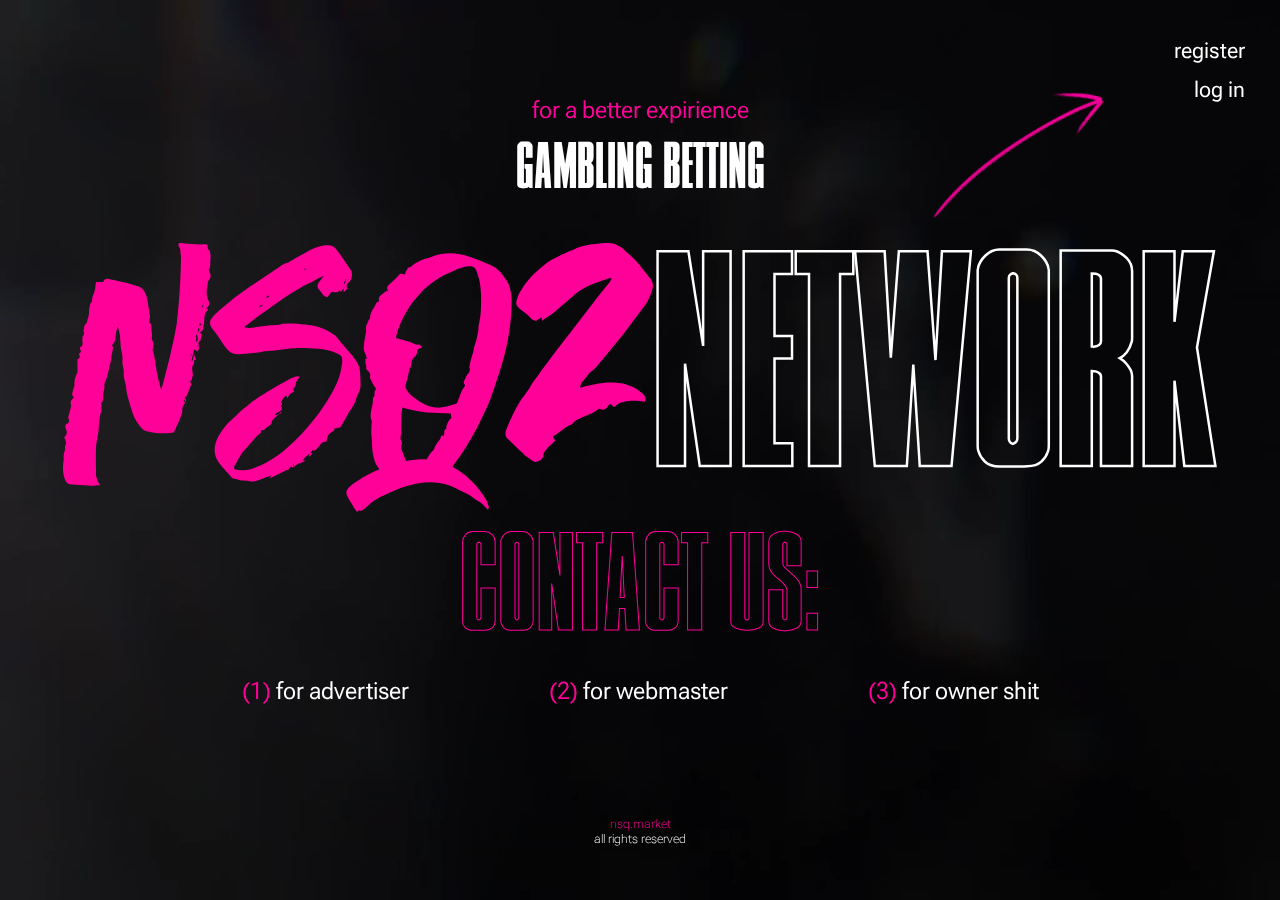
==== commit ab046e61: "adaptiv" ====
--- a/app/index.html
+++ b/app/index.html
@@ -144,9 +144,9 @@
 <div class="modal__complete" id="modalComplete">
     <button class="modal__close-complete" id="modalCloseCompleteIcon" type="button"></button>
     <p class="modal__info">
-        Ваши данные были успешно отправлены для последующей регистрации. Ожидайте ответа
+        Thank you for registering!
     </p>
-    <button class="modal__btn-close" id="modalCloseComplete" type="button">Закрыть</button>
+    <button class="modal__btn-close" id="modalCloseComplete" type="button">Close</button>
 </div>
 <video class="video" src="images/video.mp4" autoplay muted loop></video>
 <script src="js/main.min.js" type="module" defer></script>--- a/app/css/style.min.css
+++ b/app/css/style.min.css
@@ -1 +1 @@
-html{-webkit-box-sizing:border-box;box-sizing:border-box;scroll-behavior:smooth}*,*::before,*::after{-webkit-box-sizing:inherit;box-sizing:inherit}a{text-decoration:none;color:inherit;outline:rgba(0,0,0,0)}ul,ol{padding:0}ul{list-style:none}body,h1,h2,h3,h4,h5,h6,p,ul,ol,blockquote{margin:0}img{max-width:100%;display:block}input,button,textarea,select{font:inherit;padding:0;background-color:rgba(0,0,0,0);outline:rgba(0,0,0,0);border:none;-webkit-appearance:none;-moz-appearance:none;appearance:none}button{cursor:pointer;display:inline-block}address,cite{font-style:normal}input[type=number]::-webkit-inner-spin-button,input[type=number]::-webkit-outer-spin-button{-webkit-appearance:none;margin:0}input:-webkit-autofill,input:-webkit-autofill:hover,input:-webkit-autofill:focus,input:-webkit-autofill:active{-webkit-background-clip:text;-webkit-text-fill-color:#fff}@font-face{font-family:"Condens";src:url("../fonts/Condens-Bold.woff2") format("woff2"),url("Condens-Bold.woff") format("woff");font-weight:bold;font-style:normal;font-display:swap}.body{font-family:"Roboto Flex",sans-serif;font-weight:400;font-size:28px;line-height:1.2;color:#fff;background-color:#242424;position:relative;overflow-x:hidden}.body--active{overflow:hidden}.body::before{content:"";position:absolute;position:fixed;top:0;left:0;width:100%;height:100%;background-color:rgba(0,0,0,.5);-webkit-transition:opacity .6s;transition:opacity .6s;z-index:-1;opacity:0}.body--complete{overflow:hidden}.body--complete::before{z-index:45;opacity:1}.container{max-width:1520px;padding:0 35px;margin:0 auto;width:100%}@media(max-width: 610px){.container{padding:0 25px}}@media(max-width: 468px){.container{padding:0 15px}}.sr-only{position:absolute;width:1px;height:1px;margin:-1px;border:0;padding:0;white-space:nowrap;-webkit-clip-path:inset(100%);clip-path:inset(100%);clip:rect(0 0 0 0);overflow:hidden}.video{background-repeat:no-repeat;-o-object-fit:cover;object-fit:cover;-o-object-position:center;object-position:center;position:fixed;z-index:-1;top:0;left:0;bottom:0;right:0;height:100vh;width:100%}.label{font-size:40px;font-family:"Condens",sans-serif;line-height:1;font-weight:700;max-width:-webkit-max-content;max-width:-moz-max-content;max-width:max-content;width:100%;margin-right:6px}@media(max-height: 815px){.label{font-size:36px}}@media(max-width: 880px){.label{font-size:30px}}.input{color:#fff;line-height:1;font-size:30px;width:100%}@media(max-height: 815px){.input{font-size:26px}}@media(max-width: 880px){.input{margin-top:2px;border-bottom:1px solid #fff;font-size:22px}}.error{display:none;margin-bottom:6px;font-size:20px;color:#ff3636}@media(max-width: 610px){.error{font-size:18px}}@media(max-width: 468px){.error{font-size:16px}}.error--active{display:block}svg,path{-webkit-transition:all .4s;transition:all .4s}::-webkit-scrollbar{width:3px}::-webkit-scrollbar-track{background-color:rgba(255,0,153,.2)}::-webkit-scrollbar-thumb,::selection{background-color:#f09}::-moz-selection{color:#fff}::selection{color:#fff}.start{margin-top:50px}@media screen and (max-width: 1350px)and (max-height: 770px){.start{margin-top:35px}}.start__nav{margin-bottom:60px;position:relative;z-index:23}.start__links{display:-webkit-box;display:-ms-flexbox;display:flex;-webkit-box-orient:vertical;-webkit-box-direction:normal;-ms-flex-direction:column;flex-direction:column;gap:10px;-webkit-box-align:end;-ms-flex-align:end;align-items:flex-end}@media(max-width: 992px){.start__links{-webkit-box-orient:horizontal;-webkit-box-direction:normal;-ms-flex-direction:row;flex-direction:row;-webkit-box-pack:center;-ms-flex-pack:center;justify-content:center;gap:40px}}.start__link{line-height:1;padding-bottom:7px;-webkit-transition:color .4s,opacity .4s;transition:color .4s,opacity .4s;position:relative;color:inherit;display:-webkit-box;display:-ms-flexbox;display:flex;font-size:22px}.start__link:focus{opacity:.5}.start__link:hover{color:#f09;cursor:url("../images/cursor.png"),none}.start__link:hover::after{width:100%}.start__link:active{opacity:1;color:#bb0271}.start__link::after{content:"";position:absolute;bottom:0;left:0;width:0;height:1px;background-color:#f09;-webkit-transition:width .4s;transition:width .4s}.start__content{position:relative;margin-top:-70px}@media(max-width: 992px){.start__content{margin-top:100px}}@media(max-width: 650px){.start__content{margin-top:80px}}.start__slogan,.start__subtitle{max-width:300px;margin:0 auto;text-align:center;display:block;line-height:1}.start__slogan{font-size:24px;margin-bottom:14px;color:#f09}@media(max-width: 768px){.start__slogan{font-size:22px;margin-bottom:5px}}@media(max-width: 610px){.start__slogan{font-size:20px}}@media(max-width: 468px){.start__slogan{margin-bottom:2px;font-size:18px}}.start__subtitle{font-family:"Condens",sans-serif;font-size:66px;text-transform:uppercase;margin-bottom:25px}@media(max-width: 768px){.start__subtitle{font-size:60px}}@media(max-width: 610px){.start__subtitle{margin-bottom:35px}}@media(max-width: 468px){.start__subtitle{font-size:56px}}.start__arrow{background-repeat:no-repeat;background-position:center center;background-size:cover;position:absolute;right:11.6%;top:-70px;width:180px;-webkit-transform:rotate(380deg);-ms-transform:rotate(380deg);transform:rotate(380deg);-ms-flex-negative:0;flex-shrink:0}@media(max-height: 830px){.start__arrow{top:-20px;-webkit-transform:rotate(20deg);-ms-transform:rotate(20deg);transform:rotate(20deg)}}@media(max-width: 1400px){.start__arrow{top:-40px;-webkit-transform:rotate(370deg);-ms-transform:rotate(370deg);transform:rotate(370deg)}}@media screen and (max-width: 1400px)and (max-height: 805px){.start__arrow{-webkit-transform:rotate(3deg);-ms-transform:rotate(3deg);transform:rotate(3deg)}}@media(max-width: 1200px){.start__arrow{width:165px;top:-30px}}@media(max-width: 992px){.start__arrow{width:150px;-webkit-transform:scaleX(-1) rotate(340deg);-ms-transform:scaleX(-1) rotate(340deg);transform:scaleX(-1) rotate(340deg);top:-80px;right:21%}}@media(max-width: 900px){.start__arrow{right:17%}}@media(max-width: 830px){.start__arrow{right:15%}}@media(max-width: 768px){.start__arrow{right:14%}}@media(max-width: 650px){.start__arrow{display:none}}.start__title{display:-webkit-box;display:-ms-flexbox;display:flex;-webkit-box-pack:center;-ms-flex-pack:center;justify-content:center}@media(max-width: 992px){.start__title{-webkit-box-orient:vertical;-webkit-box-direction:normal;-ms-flex-direction:column;flex-direction:column;-webkit-box-align:center;-ms-flex-align:center;align-items:center;margin-bottom:25px}}.start__title span{margin-top:-7px;margin-left:-2px;font-size:308px;line-height:1;font-family:"Condens",sans-serif;color:rgba(0,0,0,0);-webkit-text-stroke-color:#fff;text-transform:uppercase}@media(-webkit-max-device-pixel-ratio: 2)and (-webkit-max-device-pixel-ratio: 1.9895833333333333)and (min-width: 651px), (-webkit-max-device-pixel-ratio: 2)and (max-resolution: 191dpi)and (min-width: 651px){.start__title span{-webkit-text-stroke-width:1px}}@media(-webkit-max-device-pixel-ratio: 1)and (-webkit-max-device-pixel-ratio: 1.9895833333333333)and (min-width: 651px), (-webkit-max-device-pixel-ratio: 1)and (max-resolution: 191dpi)and (min-width: 651px){.start__title span{-webkit-text-stroke-width:2.5px}}@media(-webkit-max-device-pixel-ratio: 1)and (-webkit-max-device-pixel-ratio: 1.9895833333333333)and (max-width: 650px), (-webkit-max-device-pixel-ratio: 1)and (max-resolution: 191dpi)and (max-width: 650px){.start__title span{-webkit-text-stroke-width:2px}}@media(min-width: 1071px){.start__title span{-webkit-text-stroke-width:2.5px}}@media(max-width: 1240px){.start__title span{font-size:298px}}@media(max-width: 1140px){.start__title span{font-size:280px}}@media(max-width: 1070px){.start__title span{font-size:260px;-webkit-text-stroke-width:1.5px}}@media(max-height: 770px){.start__title span{font-size:260px}}@media(max-width: 992px){.start__title span{margin-top:-100px}}@media(max-width: 830px){.start__title span{margin-top:-90px;font-size:245px}}@media(max-width: 768px){.start__title span{margin-top:-80px;font-size:230px;-webkit-text-stroke-width:1px}}@media(max-width: 650px){.start__title span{font-size:220px}}@media(max-width: 610px){.start__title span{margin-top:-70px;font-size:210px}}@media(max-width: 468px){.start__title span{font-size:204px;margin-top:-60px;-webkit-text-stroke-width:.7px}}@media(max-width: 410px){.start__title span{font-size:196px}}@media(max-width: 390px){.start__title span{font-size:186px}}@media(max-width: 370px){.start__title span{font-size:180px}}@media(max-width: 360px){.start__title span{font-size:170px}}.start__img{background-repeat:no-repeat;-o-object-fit:cover;object-fit:cover;-o-object-position:center;object-position:center;-o-object-fit:contain;object-fit:contain;position:relative;z-index:20}@media(max-width: 1450px){.start__img{width:630px;height:auto}}@media(max-width: 1330px){.start__img{width:590px}}@media(max-width: 1240px){.start__img{width:530px}}@media(max-width: 1140px){.start__img{width:480px}}@media(max-width: 1070px){.start__img{width:430px}}@media(max-height: 770px){.start__img{height:auto;width:430px}}@media(max-width: 830px){.start__img{width:390px}}@media(max-width: 768px){.start__img{width:360px}}@media(max-width: 660px){.start__img{width:325px}}@media(max-width: 610px){.start__img{width:310px}}@media(max-width: 468px){.start__img{width:280px}}@media(max-width: 410px){.start__img{width:265px}}@media(max-width: 390px){.start__img{width:255px}}@media(max-width: 360px){.start__img{width:235px}}.start__contacts{margin-top:-35px;display:-webkit-box;display:-ms-flexbox;display:flex;-webkit-box-orient:vertical;-webkit-box-direction:normal;-ms-flex-direction:column;flex-direction:column;-webkit-box-pack:center;-ms-flex-pack:center;justify-content:center;-webkit-box-align:center;-ms-flex-align:center;align-items:center;margin-bottom:180px}@media(max-height: 930px){.start__contacts{margin-bottom:110px}}@media(max-width: 1450px){.start__contacts{margin-top:-40px;margin-bottom:110px}}@media(max-height: 890px){.start__contacts{margin-bottom:90px}}@media(max-height: 860px){.start__contacts{margin-bottom:65px}}@media(max-height: 790px){.start__contacts{margin-bottom:45px}}@media(max-width: 1330px){.start__contacts{margin-top:-10px}}@media(max-width: 992px){.start__contacts{margin-bottom:80px}}@media(max-width: 768px){.start__contacts{margin-bottom:70px}}.start__contacts-title{text-transform:uppercase;font-family:"Condens",sans-serif;line-height:1;font-size:140px;margin-bottom:15px;color:rgba(0,0,0,0);-webkit-text-stroke:1px #f09}@media(max-height: 780px){.start__contacts-title{margin-bottom:10px}}@media(max-width: 1200px){.start__contacts-title{margin-bottom:0}}@media(max-width: 992px){.start__contacts-title{margin-bottom:-8px;font-size:130px}}@media(max-width: 768px){.start__contacts-title{font-size:120px}}@media(max-width: 650px){.start__contacts-title{font-size:108px;margin-bottom:-2px}}@media(max-width: 610px){.start__contacts-title{font-size:100px}}@media(max-width: 510px){.start__contacts-title{font-size:90px}}@media(max-width: 468px){.start__contacts-title{-webkit-text-stroke-width:.7px;font-size:86px}}.start__contacts-links{display:-webkit-box;display:-ms-flexbox;display:flex;gap:170px;position:relative;z-index:20}@media(max-width: 1400px){.start__contacts-links{gap:140px}}@media(max-width: 1200px){.start__contacts-links{gap:110px}}@media(max-width: 992px){.start__contacts-links{gap:80px}}@media(max-width: 900px){.start__contacts-links{gap:65px}}@media(max-width: 840px){.start__contacts-links{gap:55px}}@media(max-width: 650px){.start__contacts-links{-webkit-box-align:center;-ms-flex-align:center;align-items:center;-webkit-box-orient:vertical;-webkit-box-direction:normal;-ms-flex-direction:column;flex-direction:column;gap:25px}}.start__contacts-link{font-size:28px;-webkit-transition:color .4s,opacity .4s;transition:color .4s,opacity .4s}@media(max-height: 830px){.start__contacts-link{font-size:26px}}@media(max-height: 780px){.start__contacts-link{font-size:24px}}@media(max-width: 1400px){.start__contacts-link{font-size:26px}}@media(max-width: 1300px){.start__contacts-link{font-size:24px}}@media(max-width: 830px){.start__contacts-link{font-size:22px}}@media(max-width: 700px){.start__contacts-link{font-size:20px}}.start__contacts-link span{color:#f09;-webkit-transition:color .4s,opacity .4s;transition:color .4s,opacity .4s}.start__contacts-link:focus{opacity:.5}.start__contacts-link:hover{color:#f09}.start__contacts-link:active{opacity:1;color:#bb0271}.start__contacts-link:active span{color:#bb0271}.start__author{text-align:center;max-width:160px;margin:0 auto 40px;line-height:1.32;font-size:12px;font-weight:100}@media(max-height: 890px){.start__author{margin-bottom:20px}}.start__author span{display:block;color:#f09}.modal{padding-top:145px;position:fixed;z-index:40;top:0;left:0;width:100%;height:100vh;-webkit-transition:all .9s ease-in-out;transition:all .9s ease-in-out;-webkit-transform:translateY(200%);-ms-transform:translateY(200%);transform:translateY(200%);background:rgba(21,21,21,.8);-webkit-backdrop-filter:blur(39px);backdrop-filter:blur(39px);overflow-y:scroll;overflow-x:hidden}@media(max-height: 890px){.modal{padding-top:0;display:-webkit-box;display:-ms-flexbox;display:flex;-webkit-box-orient:vertical;-webkit-box-direction:normal;-ms-flex-direction:column;flex-direction:column;-webkit-box-pack:center;-ms-flex-pack:center;justify-content:center;-webkit-box-align:center;-ms-flex-align:center;align-items:center}}@media(max-height: 750px){.modal{height:100%;padding-top:50px;padding-bottom:30px;-webkit-box-pack:start;-ms-flex-pack:start;justify-content:flex-start}}@media(max-width: 880px){.modal{-webkit-box-pack:start;-ms-flex-pack:start;justify-content:flex-start;height:100%;padding-top:50px}}@media(max-height: 688px){.modal{padding-top:40px}}@media(max-width: 610px){.modal{padding-top:40px}}@media(max-width: 468px){.modal{padding-top:35px}}.modal--active{-webkit-transform:translateY(0);-ms-transform:translateY(0);transform:translateY(0)}.modal__content{display:-webkit-box;display:-ms-flexbox;display:flex;-webkit-box-orient:vertical;-webkit-box-direction:normal;-ms-flex-direction:column;flex-direction:column}@media(max-width: 880px){.modal__content{-webkit-box-orient:vertical;-webkit-box-direction:reverse;-ms-flex-direction:column-reverse;flex-direction:column-reverse;gap:80px}}@media(max-width: 768px){.modal__content{gap:65px}}@media(max-width: 680px){.modal__content{gap:50px}}@media(max-width: 610px){.modal__content{gap:60px}}@media(max-width: 468px){.modal__content{gap:50px}}.modal__inner{margin-bottom:40px;display:-webkit-box;display:-ms-flexbox;display:flex;gap:80px;-webkit-box-align:center;-ms-flex-align:center;align-items:center;-webkit-box-pack:center;-ms-flex-pack:center;justify-content:center}@media(max-width: 880px){.modal__inner{-webkit-box-orient:vertical;-webkit-box-direction:normal;-ms-flex-direction:column;flex-direction:column;gap:24px}}@media(max-width: 880px){.modal__inner{max-width:-webkit-max-content;max-width:-moz-max-content;max-width:max-content;margin:0 auto}}@media(max-width: 468px){.modal__inner{max-width:360px;width:100%}}.modal__sidebar{max-width:285px;width:100%;text-align:right;position:relative}@media(max-height: 780px){.modal__sidebar{max-width:250px}}@media(max-height: 700px){.modal__sidebar{max-width:220px}}@media(max-width: 992px){.modal__sidebar{max-width:230px}}@media(max-width: 880px){.modal__sidebar{margin-top:80px;max-width:-webkit-max-content;max-width:-moz-max-content;max-width:max-content;text-align:center}}.modal__img{background-repeat:no-repeat;-o-object-fit:cover;object-fit:cover;-o-object-position:center;object-position:center;position:relative;z-index:30;margin-left:-75px}@media(max-height: 780px){.modal__img{margin-left:-60px}}@media(max-width: 1300px){.modal__img{margin-left:-15px}}@media(max-width: 880px){.modal__img{width:234px;height:auto;position:absolute;right:-5px;top:-78px}}@media(max-width: 610px){.modal__img{width:190px;top:-70px;right:0}}@media(max-width: 420px){.modal__img{width:180px;top:-65px;right:5px}}@media(max-width: 370px){.modal__img{width:160px;top:-60px}}@media(max-width: 360px){.modal__img{width:155px}}@media(max-width: 344px){.modal__img{width:146px;top:-55px}}.modal__title{margin-top:-30px;display:block;word-wrap:break-word;font-family:"Condens",sans-serif;font-weight:700;text-transform:uppercase;font-size:254px;line-height:74%;color:rgba(0,0,0,0);-webkit-text-stroke:1px #fff}@media(-webkit-max-device-pixel-ratio: 1),(-webkit-max-device-pixel-ratio: 1.9895833333333333),(max-resolution: 191dpi){.modal__title{-webkit-text-stroke:2px #fff}}@media(max-height: 780px){.modal__title{font-size:224px}}@media(max-height: 700px){.modal__title{font-size:210px}}@media(max-width: 992px){.modal__title{font-size:210px}}@media(max-width: 880px){.modal__title{font-size:180px;line-height:1}}@media(max-width: 820px){.modal__title{font-size:170px}}@media(max-width: 768px){.modal__title{-webkit-text-stroke:1px #fff;font-size:156px}}@media(max-width: 680px){.modal__title{font-size:142px}}@media(max-width: 540px){.modal__title{font-size:130px}}@media(max-width: 468px){.modal__title{-webkit-text-stroke:.7px #fff;font-size:120px}}@media(max-width: 370px){.modal__title{font-size:115px}}@media(max-width: 360px){.modal__title{font-size:108px}}@media(max-width: 344px){.modal__title{font-size:102px}}.modal__form{max-width:510px;width:100%;display:-webkit-box;display:-ms-flexbox;display:flex;-webkit-box-orient:vertical;-webkit-box-direction:normal;-ms-flex-direction:column;flex-direction:column}@media(max-width: 992px){.modal__form{max-width:445px}}@media(max-width: 880px){.modal__form{max-width:490px;margin-bottom:40px}}@media(max-width: 468px){.modal__form{margin-bottom:30px;max-width:360px}}@media(max-width: 430px){.modal__form{margin-bottom:25px}}@media(max-width: 370px){.modal__form{max-width:320px}}.modal__list{display:-webkit-box;display:-ms-flexbox;display:flex;-webkit-box-orient:vertical;-webkit-box-direction:normal;-ms-flex-direction:column;flex-direction:column;gap:35px;margin-bottom:70px}@media(max-height: 760px){.modal__list{margin-bottom:45px}}@media(max-width: 880px){.modal__list{max-width:360px;width:100%;margin:0 auto 70px}}@media(max-width: 768px){.modal__list{margin:0 auto 50px}}@media(max-width: 610px){.modal__list{display:-webkit-box;display:-ms-flexbox;display:flex;-webkit-box-orient:vertical;-webkit-box-direction:normal;-ms-flex-direction:column;flex-direction:column;gap:40px}}.modal__input{border-bottom:1px solid #fff;padding-bottom:10px;display:-webkit-box;display:-ms-flexbox;display:flex}@media(max-height: 750px){.modal__input{padding-bottom:6px}}@media(max-width: 880px){.modal__input{padding-bottom:0;border-bottom:none}}.modal__btn{line-height:1;-webkit-transition:color .4s,opacity .4s;transition:color .4s,opacity .4s;color:inherit;font-size:26px}@media(max-width: 880px){.modal__btn{font-size:24px}}@media(max-width: 768px){.modal__btn{font-size:22px}}.modal__btn span{color:#f09;-webkit-transition:color .4s,opacity .4s;transition:color .4s,opacity .4s}.modal__btn:focus{opacity:.5}.modal__btn:hover{color:#f09}.modal__btn:active{opacity:1;color:#bb0271}.modal__btn:active span{color:#bb0271}.modal__close{font-size:24px;font-weight:100;display:block;margin:0 auto 80px}@media(max-height: 930px){.modal__close{margin-bottom:0}}@media(max-height: 710px){.modal__close{font-size:22px}}@media(max-width: 880px){.modal__close{margin-bottom:0}}@media(max-width: 768px){.modal__close{font-size:22px}}.modal__register{margin:0 auto}@media(max-height: 730px){.modal__register{font-size:24px}}@media(max-width: 768px){.modal__register{font-size:22px}}@media(max-width: 468px){.modal__register{font-size:20px}}.modal__close-complete{width:46px;height:46px;position:absolute;top:0;right:0;z-index:2}.modal__close-complete:hover{color:#f09}.modal__close-complete:hover::before{-webkit-transform:translate(-50%, -50%) rotate(135deg);-ms-transform:translate(-50%, -50%) rotate(135deg);transform:translate(-50%, -50%) rotate(135deg)}.modal__close-complete:hover::after{-webkit-transform:translate(-50%, -50%) rotate(45deg);-ms-transform:translate(-50%, -50%) rotate(45deg);transform:translate(-50%, -50%) rotate(45deg)}.modal__close-complete::before,.modal__close-complete::after{display:block;content:"";width:42%;height:1px;position:absolute;top:50%;left:50%;-webkit-transform:translate(-50%, -50%) rotate(45deg);-ms-transform:translate(-50%, -50%) rotate(45deg);transform:translate(-50%, -50%) rotate(45deg);background:#f09;border-radius:4px;-webkit-transition:-webkit-transform .2s;transition:-webkit-transform .2s;transition:transform .2s;transition:transform .2s, -webkit-transform .2s;will-change:transform}.modal__close-complete::after{-webkit-transform:translate(-50%, -50%) rotate(-45deg);-ms-transform:translate(-50%, -50%) rotate(-45deg);transform:translate(-50%, -50%) rotate(-45deg)}.modal__complete{position:fixed;top:50%;left:50%;max-width:490px;width:100%;background-color:#212121;padding:45px 30px 25px;border-radius:12px;-webkit-box-shadow:0 25px 50px -15px rgba(51,51,51,.4);box-shadow:0 25px 50px -15px rgba(51,51,51,.4);-webkit-transform:translate(-50%, 20%);-ms-transform:translate(-50%, 20%);transform:translate(-50%, 20%);opacity:0;pointer-events:none;-webkit-transition:all .7s ease-in-out;transition:all .7s ease-in-out}.modal__complete--active{-webkit-transform:translate(-50%, -50%);-ms-transform:translate(-50%, -50%);transform:translate(-50%, -50%);opacity:1;pointer-events:auto;z-index:50}.modal__info{font-size:20px;line-height:1.4;margin-bottom:20px}.modal__btn-close{background-color:#f09;border:1px solid rgba(0,0,0,0);border-radius:50px;color:#fff;line-height:1;font-size:16px;padding:14px 30px;-webkit-transition:color .4s,background-color .4s;transition:color .4s,background-color .4s}.modal__btn-close:hover{background-color:rgba(0,0,0,0);border-color:#f09}.modal__btn-close:active{background-color:#bb0271;border-color:rgba(0,0,0,0)}.modal__error{display:none;color:#f09;text-align:center;font-family:"Condens",sans-serif;font-size:72px;font-style:normal;font-weight:700;line-height:100%;text-transform:uppercase;margin-bottom:30px}@media(max-height: 720px){.modal__error{font-size:64px;margin-bottom:20px}}.modal__error-info{display:none;position:relative;margin-top:40px;background-color:#f09;font-size:21px;line-height:1.1;text-align:center;padding:9px 40px}@media(max-height: 720px){.modal__error-info{font-size:19px}}@media(max-width: 880px){.modal__error-info{font-size:19px}}@media(max-width: 768px){.modal__error-info{font-size:19px;padding:9px 30px}}@media(max-width: 610px){.modal__error-info{padding:9px 25px;max-width:420px;font-size:18px}}@media(max-width: 550px){.modal__error-info{padding:8px 20px}}@media(max-width: 490px){.modal__error-info{font-size:16px;padding:8px 15px;max-width:350px;margin:45px auto 0}}@media(max-width: 430px){.modal__error-info{font-size:15px}}.modal__error-info a{-webkit-transition:color .4s,opacity .4s;transition:color .4s,opacity .4s}.modal__error-info a:hover{color:#212121}.modal__error-info a:active{opacity:.6;color:#212121}.modal__error-arrow{-webkit-transform:scaleX(1) rotate(140deg);-ms-transform:scaleX(1) rotate(140deg);transform:scaleX(1) rotate(140deg);background-repeat:no-repeat;background-position:center center;background-size:cover;position:absolute;right:-150px;top:-125px}@media(max-width: 1200px){.modal__error-arrow{right:-125px;width:130px;height:auto;-webkit-transform:scaleX(1) rotate(150deg);-ms-transform:scaleX(1) rotate(150deg);transform:scaleX(1) rotate(150deg)}}@media(max-width: 1150px){.modal__error-arrow{right:-25px;top:-120px;width:93px}}@media(max-width: 880px){.modal__error-arrow{width:120px;top:-160px;right:-95px}}@media(max-width: 680px){.modal__error-arrow{width:106px;right:-85px;top:-140px}}@media(max-width: 660px){.modal__error-arrow{right:-40px}}@media(max-width: 490px){.modal__error-arrow{right:-28px;top:-102px;width:80px}}+html{-webkit-box-sizing:border-box;box-sizing:border-box;scroll-behavior:smooth}*,*::before,*::after{-webkit-box-sizing:inherit;box-sizing:inherit}a{text-decoration:none;color:inherit;outline:rgba(0,0,0,0)}ul,ol{padding:0}ul{list-style:none}body,h1,h2,h3,h4,h5,h6,p,ul,ol,blockquote{margin:0}img{max-width:100%;display:block}input,button,textarea,select{font:inherit;padding:0;background-color:rgba(0,0,0,0);outline:rgba(0,0,0,0);border:none;-webkit-appearance:none;-moz-appearance:none;appearance:none}button{cursor:pointer;display:inline-block}address,cite{font-style:normal}input[type=number]::-webkit-inner-spin-button,input[type=number]::-webkit-outer-spin-button{-webkit-appearance:none;margin:0}input:-webkit-autofill,input:-webkit-autofill:hover,input:-webkit-autofill:focus,input:-webkit-autofill:active{-webkit-background-clip:text;-webkit-text-fill-color:#fff}@font-face{font-family:"Condens";src:url("../fonts/Condens-Bold.woff2") format("woff2"),url("Condens-Bold.woff") format("woff");font-weight:bold;font-style:normal;font-display:swap}.body{font-family:"Roboto Flex",sans-serif;font-weight:400;font-size:28px;line-height:1.2;color:#fff;background-color:#242424;position:relative;overflow-x:hidden}.body--active{overflow:hidden}.body::before{content:"";position:absolute;position:fixed;top:0;left:0;width:100%;height:100%;background-color:rgba(0,0,0,.6);-webkit-transition:opacity .6s;transition:opacity .6s;z-index:-1;opacity:0}.body--complete{overflow:hidden}.body--complete::before{z-index:45;opacity:1}.container{max-width:1520px;padding:0 35px;margin:0 auto;width:100%}@media(max-width: 610px){.container{padding:0 25px}}@media(max-width: 468px){.container{padding:0 15px}}.sr-only{position:absolute;width:1px;height:1px;margin:-1px;border:0;padding:0;white-space:nowrap;-webkit-clip-path:inset(100%);clip-path:inset(100%);clip:rect(0 0 0 0);overflow:hidden}.video{background-repeat:no-repeat;-o-object-fit:cover;object-fit:cover;-o-object-position:center;object-position:center;position:fixed;z-index:-1;top:0;left:0;bottom:0;right:0;height:100vh;width:100%}.label{font-size:40px;font-family:"Condens",sans-serif;line-height:1;font-weight:700;max-width:-webkit-max-content;max-width:-moz-max-content;max-width:max-content;width:100%;margin-right:6px}@media(max-height: 815px){.label{font-size:36px}}@media(max-width: 880px){.label{font-size:30px}}.input{color:#fff;line-height:1;font-size:30px;width:100%}@media(max-height: 815px){.input{font-size:26px}}@media(max-width: 880px){.input{margin-top:2px;border-bottom:1px solid #fff;font-size:22px}}.error{display:none;margin-bottom:6px;font-size:20px;color:#ff3636}@media(max-width: 610px){.error{font-size:18px}}@media(max-width: 468px){.error{font-size:16px}}.error--active{display:block}svg,path{-webkit-transition:all .4s;transition:all .4s}::-webkit-scrollbar{width:3px}::-webkit-scrollbar-track{background-color:rgba(255,0,153,.2)}::-webkit-scrollbar-thumb,::selection{background-color:#f09}::-moz-selection{color:#fff}::selection{color:#fff}.start{margin-top:50px}@media(max-width: 1300px){.start{margin-top:40px}}@media(max-width: 992px){.start{margin-top:30px}}@media(max-width: 468px){.start{margin-top:25px}}.start__nav{margin-bottom:60px;position:relative;z-index:23}.start__links{display:-webkit-box;display:-ms-flexbox;display:flex;-webkit-box-orient:vertical;-webkit-box-direction:normal;-ms-flex-direction:column;flex-direction:column;gap:10px;-webkit-box-align:end;-ms-flex-align:end;align-items:flex-end}@media(max-width: 992px){.start__links{-webkit-box-orient:horizontal;-webkit-box-direction:normal;-ms-flex-direction:row;flex-direction:row;-webkit-box-pack:center;-ms-flex-pack:center;justify-content:center;gap:40px}}.start__link{line-height:1;padding-bottom:7px;-webkit-transition:color .4s,opacity .4s;transition:color .4s,opacity .4s;position:relative;color:inherit;display:-webkit-box;display:-ms-flexbox;display:flex;font-size:22px}@media(max-width: 768px){.start__link{padding-bottom:0}}.start__link:focus{opacity:.5}.start__link:hover{color:#f09;cursor:url("../images/cursor.png"),none}.start__link:hover::after{width:100%}.start__link:active{opacity:1;color:#bb0271}.start__link::after{content:"";position:absolute;bottom:0;left:0;width:0;height:1px;background-color:#f09;-webkit-transition:width .4s;transition:width .4s}@media(max-width: 768px){.start__link::after{display:none}}.start__content{position:relative;margin-top:-70px}@media(max-width: 992px){.start__content{margin-top:100px}}@media(max-width: 650px){.start__content{margin-top:70px}}.start__slogan,.start__subtitle{max-width:300px;margin:0 auto;text-align:center;display:block;line-height:1}.start__slogan{font-size:24px;margin-bottom:14px;color:#f09}@media(max-width: 768px){.start__slogan{font-size:22px;margin-bottom:5px}}@media(max-width: 610px){.start__slogan{font-size:20px}}@media(max-width: 468px){.start__slogan{margin-bottom:2px;font-size:18px;font-weight:100}}.start__subtitle{font-family:"Condens",sans-serif;font-size:66px;text-transform:uppercase;margin-bottom:25px}@media(max-width: 768px){.start__subtitle{font-size:60px}}@media(max-width: 610px){.start__subtitle{margin-bottom:20px}}@media(max-width: 468px){.start__subtitle{margin-bottom:15px;font-size:56px}}.start__arrow{background-repeat:no-repeat;background-position:center center;background-size:cover;position:absolute;right:11.6%;top:-70px;width:180px;-webkit-transform:rotate(380deg);-ms-transform:rotate(380deg);transform:rotate(380deg);-ms-flex-negative:0;flex-shrink:0}@media(max-height: 830px){.start__arrow{top:-20px;-webkit-transform:rotate(20deg);-ms-transform:rotate(20deg);transform:rotate(20deg)}}@media(max-width: 1400px){.start__arrow{top:-40px;-webkit-transform:rotate(370deg);-ms-transform:rotate(370deg);transform:rotate(370deg)}}@media screen and (max-width: 1400px)and (max-height: 805px){.start__arrow{-webkit-transform:rotate(3deg);-ms-transform:rotate(3deg);transform:rotate(3deg)}}@media(max-width: 1200px){.start__arrow{width:165px;top:-30px}}@media(max-width: 992px){.start__arrow{width:150px;-webkit-transform:scaleX(-1) rotate(340deg);-ms-transform:scaleX(-1) rotate(340deg);transform:scaleX(-1) rotate(340deg);top:-80px;right:21%}}@media(max-width: 900px){.start__arrow{right:17%}}@media(max-width: 830px){.start__arrow{right:15%}}@media(max-width: 768px){.start__arrow{right:14%}}@media(max-width: 650px){.start__arrow{display:none}}.start__title{display:-webkit-box;display:-ms-flexbox;display:flex;-webkit-box-pack:center;-ms-flex-pack:center;justify-content:center}@media(max-width: 992px){.start__title{-webkit-box-orient:vertical;-webkit-box-direction:normal;-ms-flex-direction:column;flex-direction:column;-webkit-box-align:center;-ms-flex-align:center;align-items:center;margin-bottom:20px}}@media(max-width: 468px){.start__title{margin-bottom:16px}}.start__title span{margin-top:-7px;margin-left:-2px;font-size:308px;line-height:1;font-family:"Condens",sans-serif;color:rgba(0,0,0,0);-webkit-text-stroke-color:#fff;text-transform:uppercase}@media(-webkit-max-device-pixel-ratio: 2)and (-webkit-max-device-pixel-ratio: 1.9895833333333333)and (min-width: 651px), (-webkit-max-device-pixel-ratio: 2)and (max-resolution: 191dpi)and (min-width: 651px){.start__title span{-webkit-text-stroke-width:1px}}@media(-webkit-max-device-pixel-ratio: 1)and (-webkit-max-device-pixel-ratio: 1.9895833333333333)and (min-width: 651px), (-webkit-max-device-pixel-ratio: 1)and (max-resolution: 191dpi)and (min-width: 651px){.start__title span{-webkit-text-stroke-width:2.5px}}@media(-webkit-max-device-pixel-ratio: 1)and (-webkit-max-device-pixel-ratio: 1.9895833333333333)and (max-width: 650px), (-webkit-max-device-pixel-ratio: 1)and (max-resolution: 191dpi)and (max-width: 650px){.start__title span{-webkit-text-stroke-width:2px}}@media(min-width: 1071px){.start__title span{-webkit-text-stroke-width:2.5px}}@media(max-width: 1240px){.start__title span{font-size:298px}}@media(max-width: 1140px){.start__title span{font-size:280px}}@media(max-width: 1070px){.start__title span{font-size:260px;-webkit-text-stroke-width:1.5px}}@media(max-height: 770px){.start__title span{font-size:260px}}@media(max-width: 992px){.start__title span{margin-top:-100px}}@media(max-width: 830px){.start__title span{margin-top:-150px;font-size:324px}}@media(max-width: 768px){.start__title span{font-size:300px;-webkit-text-stroke-width:3px}}@media(max-width: 700px){.start__title span{font-size:274px;margin-top:-140px}}@media(max-width: 660px){.start__title span{font-size:258px;margin-top:-120px}}@media(max-width: 610px){.start__title span{margin-top:-110px;font-size:240px}}@media(max-width: 530px){.start__title span{font-size:226px}}@media(max-width: 468px){.start__title span{font-size:210px;margin-top:-90px;-webkit-text-stroke-width:.7px}}@media(max-width: 440px){.start__title span{font-size:204px}}@media(max-width: 400px){.start__title span{font-size:198px}}@media(max-width: 380px){.start__title span{font-size:182px}}@media(max-width: 360px){.start__title span{font-size:176px}}.start__img{background-repeat:no-repeat;-o-object-fit:cover;object-fit:cover;-o-object-position:center;object-position:center;-o-object-fit:contain;object-fit:contain;position:relative;z-index:20}@media(max-width: 1450px){.start__img{width:630px;height:auto}}@media(max-width: 1330px){.start__img{width:590px}}@media(max-width: 1240px){.start__img{width:530px}}@media(max-width: 1140px){.start__img{width:480px}}@media(max-width: 1070px){.start__img{width:430px}}@media(max-height: 770px){.start__img{height:auto;width:430px}}@media(max-width: 830px){.start__img{width:630px}}@media(max-width: 768px){.start__img{width:530px}}@media(max-width: 700px){.start__img{width:510px}}@media(max-width: 660px){.start__img{width:470px}}@media(max-width: 610px){.start__img{width:450px}}@media(max-width: 530px){.start__img{width:420px}}@media(max-width: 468px){.start__img{width:400px}}@media(max-width: 440px){.start__img{width:385px}}@media(max-width: 400px){.start__img{width:350px}}.start__contacts{margin-top:-35px;display:-webkit-box;display:-ms-flexbox;display:flex;-webkit-box-orient:vertical;-webkit-box-direction:normal;-ms-flex-direction:column;flex-direction:column;-webkit-box-pack:center;-ms-flex-pack:center;justify-content:center;-webkit-box-align:center;-ms-flex-align:center;align-items:center;margin-bottom:180px}@media(max-height: 930px){.start__contacts{margin-bottom:110px}}@media(max-width: 1450px){.start__contacts{margin-top:-40px;margin-bottom:110px}}@media(max-height: 890px){.start__contacts{margin-bottom:90px}}@media(max-height: 860px){.start__contacts{margin-bottom:65px}}@media(max-height: 790px){.start__contacts{margin-bottom:45px}}@media(max-width: 1330px){.start__contacts{margin-top:-10px}}@media(max-width: 992px){.start__contacts{margin-bottom:80px}}@media(max-width: 768px){.start__contacts{margin-bottom:70px}}@media(max-width: 468px){.start__contacts{margin-bottom:95px}}.start__contacts-title{text-transform:uppercase;font-family:"Condens",sans-serif;line-height:1;font-size:140px;margin-bottom:15px;color:rgba(0,0,0,0);-webkit-text-stroke:1px #f09}@media(max-height: 780px){.start__contacts-title{margin-bottom:10px}}@media(max-width: 1200px){.start__contacts-title{margin-bottom:0}}@media(max-width: 992px){.start__contacts-title{margin-bottom:-8px;font-size:130px}}@media(max-width: 768px){.start__contacts-title{font-size:120px}}@media(max-width: 650px){.start__contacts-title{font-size:108px;margin-bottom:-2px}}@media(max-width: 610px){.start__contacts-title{font-size:100px}}@media(max-width: 510px){.start__contacts-title{font-size:90px}}@media(max-width: 468px){.start__contacts-title{-webkit-text-stroke-width:.7px;font-size:86px}}.start__contacts-links{display:-webkit-box;display:-ms-flexbox;display:flex;gap:170px;position:relative;z-index:20}@media(max-width: 1400px){.start__contacts-links{gap:140px}}@media(max-width: 1200px){.start__contacts-links{gap:110px}}@media(max-width: 992px){.start__contacts-links{gap:80px}}@media(max-width: 900px){.start__contacts-links{gap:65px}}@media(max-width: 840px){.start__contacts-links{gap:55px}}@media(max-width: 650px){.start__contacts-links{-webkit-box-align:center;-ms-flex-align:center;align-items:center;-webkit-box-orient:vertical;-webkit-box-direction:normal;-ms-flex-direction:column;flex-direction:column;gap:22px}}.start__contacts-link{font-size:28px;-webkit-transition:color .4s,opacity .4s;transition:color .4s,opacity .4s}@media(max-height: 830px){.start__contacts-link{font-size:26px}}@media(max-height: 780px){.start__contacts-link{font-size:24px}}@media(max-width: 1400px){.start__contacts-link{font-size:26px}}@media(max-width: 1300px){.start__contacts-link{font-size:24px}}@media(max-width: 830px){.start__contacts-link{font-size:22px}}@media(max-width: 700px){.start__contacts-link{font-size:20px}}.start__contacts-link span{color:#f09;-webkit-transition:color .4s,opacity .4s;transition:color .4s,opacity .4s}.start__contacts-link:focus{opacity:.5}.start__contacts-link:hover{color:#f09}.start__contacts-link:active{opacity:1;color:#bb0271}.start__contacts-link:active span{color:#bb0271}.start__author{text-align:center;max-width:160px;margin:0 auto 40px;line-height:1.32;font-size:12px;font-weight:100}@media(max-width: 992px){.start__author{margin-bottom:25px}}@media(max-height: 890px){.start__author{margin-bottom:25px}}.start__author span{display:block;color:#f09}.modal{padding-top:145px;position:fixed;z-index:40;top:0;left:0;width:100%;height:100vh;-webkit-transition:all .9s ease-in-out;transition:all .9s ease-in-out;-webkit-transform:translateY(200%);-ms-transform:translateY(200%);transform:translateY(200%);background:rgba(21,21,21,.8);-webkit-backdrop-filter:blur(39px);backdrop-filter:blur(39px);overflow-y:scroll;overflow-x:hidden}@media(max-height: 940px){.modal{padding-top:0;display:-webkit-box;display:-ms-flexbox;display:flex;-webkit-box-orient:vertical;-webkit-box-direction:normal;-ms-flex-direction:column;flex-direction:column;-webkit-box-pack:center;-ms-flex-pack:center;justify-content:center;-webkit-box-align:center;-ms-flex-align:center;align-items:center}}@media(max-height: 750px){.modal{height:100%;padding-top:40px;padding-bottom:30px;-webkit-box-pack:start;-ms-flex-pack:start;justify-content:flex-start}}@media(max-width: 992px){.modal{padding-top:30px}}@media(max-width: 880px){.modal{-webkit-box-pack:start;-ms-flex-pack:start;justify-content:flex-start;height:100%}}@media(max-height: 688px){.modal{padding-top:40px}}@media(max-width: 610px){.modal{padding-top:40px}}@media(max-width: 468px){.modal{padding-top:25px}}.modal--active{-webkit-transform:translateY(0);-ms-transform:translateY(0);transform:translateY(0)}.modal__content{display:-webkit-box;display:-ms-flexbox;display:flex;-webkit-box-orient:vertical;-webkit-box-direction:normal;-ms-flex-direction:column;flex-direction:column}@media(max-width: 880px){.modal__content{-webkit-box-orient:vertical;-webkit-box-direction:reverse;-ms-flex-direction:column-reverse;flex-direction:column-reverse;gap:80px}}@media(max-width: 768px){.modal__content{gap:65px}}@media(max-width: 680px){.modal__content{gap:50px}}@media(max-width: 610px){.modal__content{gap:60px}}@media(max-width: 468px){.modal__content{gap:50px}}.modal__inner{margin-bottom:40px;display:-webkit-box;display:-ms-flexbox;display:flex;gap:80px;-webkit-box-align:center;-ms-flex-align:center;align-items:center;-webkit-box-pack:center;-ms-flex-pack:center;justify-content:center}@media(max-width: 880px){.modal__inner{-webkit-box-orient:vertical;-webkit-box-direction:normal;-ms-flex-direction:column;flex-direction:column;gap:24px}}@media(max-width: 880px){.modal__inner{max-width:-webkit-max-content;max-width:-moz-max-content;max-width:max-content;margin:0 auto}}@media(max-width: 468px){.modal__inner{max-width:360px;width:100%}}.modal__sidebar{max-width:285px;width:100%;text-align:right;position:relative}@media(max-height: 780px){.modal__sidebar{max-width:250px}}@media(max-height: 700px){.modal__sidebar{max-width:220px}}@media(max-width: 992px){.modal__sidebar{max-width:230px}}@media(max-width: 880px){.modal__sidebar{margin-top:80px;max-width:-webkit-max-content;max-width:-moz-max-content;max-width:max-content;text-align:center}}.modal__img{background-repeat:no-repeat;-o-object-fit:cover;object-fit:cover;-o-object-position:center;object-position:center;position:relative;z-index:30;margin-left:-75px}@media(max-height: 780px){.modal__img{margin-left:-60px}}@media(max-width: 1300px){.modal__img{margin-left:-15px}}@media(max-width: 880px){.modal__img{width:234px;height:auto;position:absolute;right:-5px;top:-78px}}@media(max-width: 610px){.modal__img{width:190px;top:-70px;right:0}}@media(max-width: 420px){.modal__img{width:180px;top:-65px;right:5px}}@media(max-width: 370px){.modal__img{width:160px;top:-60px}}@media(max-width: 344px){.modal__img{top:-55px}}.modal__title{margin-top:-30px;display:block;word-wrap:break-word;font-family:"Condens",sans-serif;font-weight:700;text-transform:uppercase;font-size:254px;line-height:74%;color:rgba(0,0,0,0);-webkit-text-stroke:1px #fff}@media(-webkit-max-device-pixel-ratio: 1),(-webkit-max-device-pixel-ratio: 1.9895833333333333),(max-resolution: 191dpi){.modal__title{-webkit-text-stroke:2px #fff}}@media(max-height: 780px){.modal__title{font-size:224px}}@media(max-height: 700px){.modal__title{font-size:210px}}@media(max-width: 992px){.modal__title{font-size:210px}}@media(max-width: 880px){.modal__title{font-size:180px;line-height:1}}@media(max-width: 820px){.modal__title{font-size:170px}}@media(max-width: 768px){.modal__title{-webkit-text-stroke:1px #fff;font-size:156px}}@media(max-width: 680px){.modal__title{font-size:142px}}@media(max-width: 540px){.modal__title{font-size:130px}}@media(max-width: 468px){.modal__title{-webkit-text-stroke:.7px #fff;font-size:120px}}@media(max-width: 370px){.modal__title{font-size:115px}}@media(max-width: 360px){.modal__title{font-size:108px}}@media(max-width: 344px){.modal__title{font-size:102px}}.modal__form{max-width:510px;width:100%;display:-webkit-box;display:-ms-flexbox;display:flex;-webkit-box-orient:vertical;-webkit-box-direction:normal;-ms-flex-direction:column;flex-direction:column}@media(max-width: 992px){.modal__form{max-width:445px}}@media(max-width: 880px){.modal__form{max-width:490px;margin-bottom:40px}}@media(max-width: 468px){.modal__form{margin-bottom:30px;max-width:360px}}@media(max-width: 430px){.modal__form{margin-bottom:25px}}@media(max-width: 370px){.modal__form{max-width:320px}}.modal__list{display:-webkit-box;display:-ms-flexbox;display:flex;-webkit-box-orient:vertical;-webkit-box-direction:normal;-ms-flex-direction:column;flex-direction:column;gap:35px;margin-bottom:70px}@media(max-height: 760px){.modal__list{margin-bottom:45px}}@media(max-width: 880px){.modal__list{max-width:360px;width:100%;margin:0 auto 70px}}@media(max-width: 768px){.modal__list{margin:0 auto 50px}}@media(max-width: 610px){.modal__list{display:-webkit-box;display:-ms-flexbox;display:flex;-webkit-box-orient:vertical;-webkit-box-direction:normal;-ms-flex-direction:column;flex-direction:column;gap:40px}}.modal__input{border-bottom:1px solid #fff;padding-bottom:10px;display:-webkit-box;display:-ms-flexbox;display:flex}@media(max-height: 750px){.modal__input{padding-bottom:6px}}@media(max-width: 880px){.modal__input{padding-bottom:0;border-bottom:none}}.modal__btn{line-height:1;-webkit-transition:color .4s,opacity .4s;transition:color .4s,opacity .4s;color:inherit;font-size:26px}@media(max-width: 880px){.modal__btn{font-size:24px}}@media(max-width: 768px){.modal__btn{font-size:22px}}.modal__btn span{color:#f09;-webkit-transition:color .4s,opacity .4s;transition:color .4s,opacity .4s}.modal__btn:focus{opacity:.5}.modal__btn:hover{color:#f09}.modal__btn:active{opacity:1;color:#bb0271}.modal__btn:active span{color:#bb0271}.modal__close{font-size:24px;font-weight:100;display:block;margin:0 auto 80px}@media(max-height: 930px){.modal__close{margin-bottom:0}}@media(max-height: 710px){.modal__close{font-size:22px}}@media(max-width: 880px){.modal__close{margin-bottom:0}}@media(max-width: 768px){.modal__close{font-size:22px}}.modal__register{margin:0 auto}@media(max-height: 730px){.modal__register{font-size:24px}}@media(max-width: 768px){.modal__register{font-size:22px}}@media(max-width: 468px){.modal__register{font-size:20px}}.modal__close-complete{width:46px;height:46px;position:absolute;top:0;right:0;z-index:2}.modal__close-complete:hover{color:#f09}.modal__close-complete:hover::before{-webkit-transform:translate(-50%, -50%) rotate(135deg);-ms-transform:translate(-50%, -50%) rotate(135deg);transform:translate(-50%, -50%) rotate(135deg)}.modal__close-complete:hover::after{-webkit-transform:translate(-50%, -50%) rotate(45deg);-ms-transform:translate(-50%, -50%) rotate(45deg);transform:translate(-50%, -50%) rotate(45deg)}.modal__close-complete::before,.modal__close-complete::after{display:block;content:"";width:42%;height:1px;position:absolute;top:50%;left:50%;-webkit-transform:translate(-50%, -50%) rotate(45deg);-ms-transform:translate(-50%, -50%) rotate(45deg);transform:translate(-50%, -50%) rotate(45deg);background:#f09;border-radius:4px;-webkit-transition:-webkit-transform .2s;transition:-webkit-transform .2s;transition:transform .2s;transition:transform .2s, -webkit-transform .2s;will-change:transform}.modal__close-complete::after{-webkit-transform:translate(-50%, -50%) rotate(-45deg);-ms-transform:translate(-50%, -50%) rotate(-45deg);transform:translate(-50%, -50%) rotate(-45deg)}.modal__complete{position:fixed;top:50%;left:50%;max-width:370px;width:100%;background-color:#212121;padding:45px 30px 30px;border-radius:8px;-webkit-box-shadow:0 25px 50px -15px rgba(51,51,51,.4);box-shadow:0 25px 50px -15px rgba(51,51,51,.4);-webkit-transform:translate(-50%, 20%);-ms-transform:translate(-50%, 20%);transform:translate(-50%, 20%);opacity:0;pointer-events:none;-webkit-transition:all .7s ease-in-out;transition:all .7s ease-in-out}@media(max-width: 880px){.modal__complete{max-width:330px}}@media(max-width: 468px){.modal__complete{max-width:320px;padding:45px 25px 25px}}@media(max-width: 360px){.modal__complete{max-width:300px}}@media(max-width: 330px){.modal__complete{max-width:290px}}.modal__complete--active{-webkit-transform:translate(-50%, -50%);-ms-transform:translate(-50%, -50%);transform:translate(-50%, -50%);opacity:1;pointer-events:auto;z-index:50}.modal__info{font-size:20px;line-height:1.4;margin-bottom:20px;text-align:center}@media(max-width: 468px){.modal__info{font-size:18px}}.modal__btn-close{display:block;background-color:#f09;border:1px solid rgba(0,0,0,0);border-radius:50px;color:#fff;line-height:1;font-size:16px;padding:14px 50px;-webkit-transition:color .4s,background-color .4s;transition:color .4s,background-color .4s;margin:0 auto}.modal__btn-close:hover{background-color:rgba(0,0,0,0);border-color:#f09}.modal__btn-close:active{background-color:#bb0271;border-color:rgba(0,0,0,0)}.modal__error{display:none;color:#f09;text-align:center;font-family:"Condens",sans-serif;font-size:72px;font-style:normal;font-weight:700;line-height:100%;text-transform:uppercase;margin-bottom:30px}@media(max-height: 720px){.modal__error{font-size:64px;margin-bottom:20px}}.modal__error-info{display:none;position:relative;margin-top:40px;background-color:#f09;font-size:21px;line-height:1.1;text-align:center;padding:9px 40px}@media(max-height: 720px){.modal__error-info{font-size:19px}}@media(max-width: 992px){.modal__error-info{padding:9px 30px}}@media(max-width: 880px){.modal__error-info{font-size:19px}}@media(max-width: 768px){.modal__error-info{font-size:19px;padding:9px 30px}}@media(max-width: 610px){.modal__error-info{padding:9px 25px;max-width:420px;font-size:18px}}@media(max-width: 550px){.modal__error-info{padding:8px 20px}}@media(max-width: 490px){.modal__error-info{font-size:16px;padding:8px 15px;max-width:350px;margin:45px auto 0}}@media(max-width: 430px){.modal__error-info{font-size:15px;padding:8px 10px}}.modal__error-info a{-webkit-transition:color .4s,opacity .4s;transition:color .4s,opacity .4s}.modal__error-info a:hover{color:#212121}.modal__error-info a:active{opacity:.6;color:#212121}.modal__error-arrow{-webkit-transform:scaleX(1) rotate(140deg);-ms-transform:scaleX(1) rotate(140deg);transform:scaleX(1) rotate(140deg);background-repeat:no-repeat;background-position:center center;background-size:cover;position:absolute;right:-150px;top:-125px}@media(max-width: 1200px){.modal__error-arrow{right:-125px;width:130px;height:auto;-webkit-transform:scaleX(1) rotate(150deg);-ms-transform:scaleX(1) rotate(150deg);transform:scaleX(1) rotate(150deg)}}@media(max-width: 1150px){.modal__error-arrow{right:-25px;top:-120px;width:93px}}@media(max-width: 880px){.modal__error-arrow{width:120px;top:-160px;right:-95px}}@media(max-width: 680px){.modal__error-arrow{width:106px;right:-85px;top:-140px}}@media(max-width: 660px){.modal__error-arrow{right:-40px}}@media(max-width: 490px){.modal__error-arrow{right:-28px;top:-102px;width:80px}}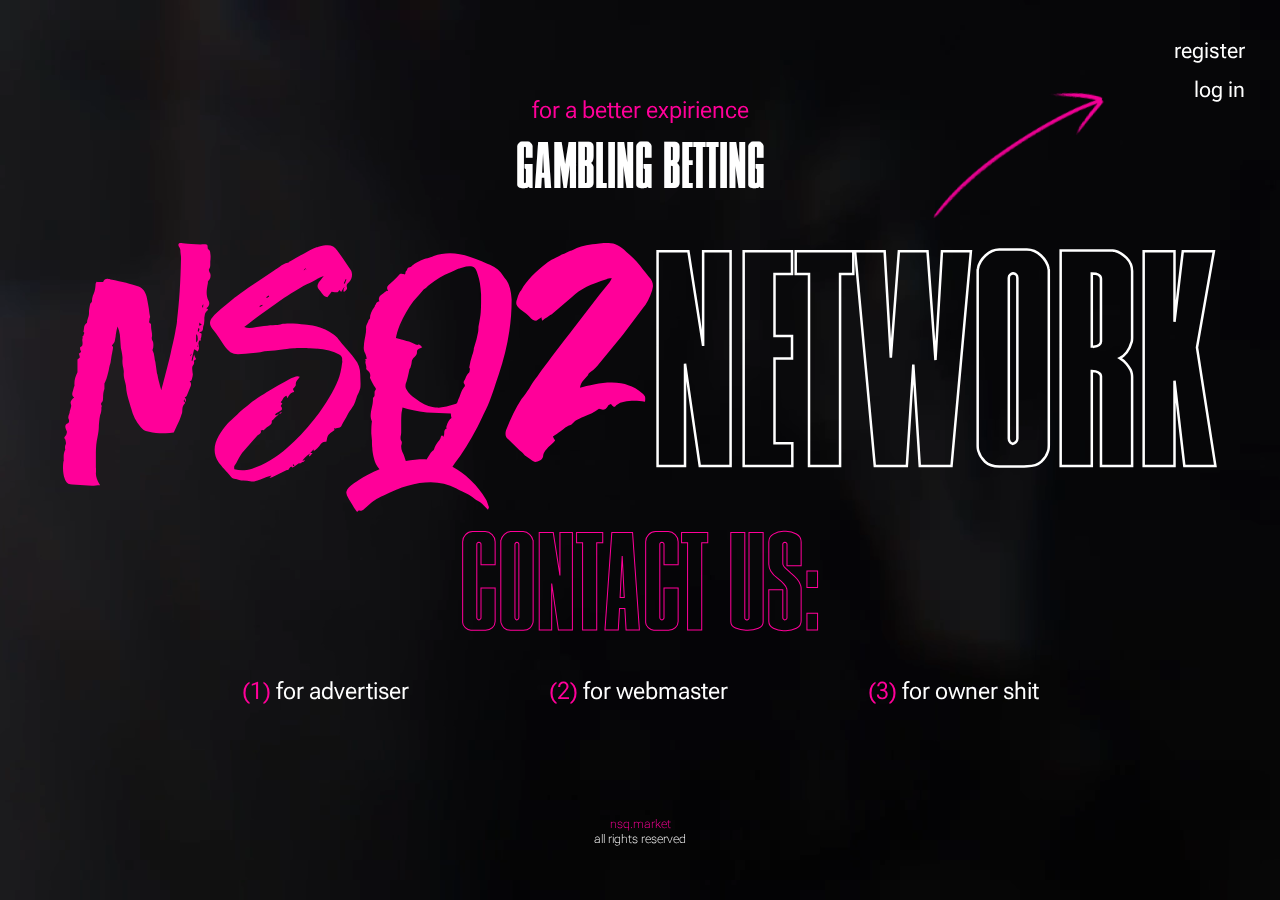
==== commit f5682d50: "add links" ====
--- a/app/index.html
+++ b/app/index.html
@@ -26,7 +26,7 @@
                         <button class="start__link" type="button" id="buttonOpenRegister">register</button>
                     </li>
                     <li>
-                        <a class="start__link" href="#">log in</a>
+                        <a class="start__link" href="https://nsqnetwork.affise.com/v2" target="_blank">log in</a>
                     </li>
                 </ul>
             </nav>
@@ -43,17 +43,17 @@
                 <h3 class="start__contacts-title">contact us:</h3>
                 <ul class="start__contacts-links">
                     <li>
-                        <a class="start__contacts-link" href="">
+                        <a class="start__contacts-link" href="https://t.me/lena_nsq" target="_blank">
                             <span>(1)</span> for advertiser
                         </a>
                     </li>
                     <li>
-                        <a class="start__contacts-link" href="">
+                        <a class="start__contacts-link" href="https://t.me/sveta_bdm" target="_blank">
                             <span>(2)</span> for webmaster
                         </a>
                     </li>
                     <li>
-                        <a class="start__contacts-link" href="">
+                        <a class="start__contacts-link" href="https://t.me/stobarni" target="_blank">
                             <span>(3)</span> for owner shit
                         </a>
                     </li>
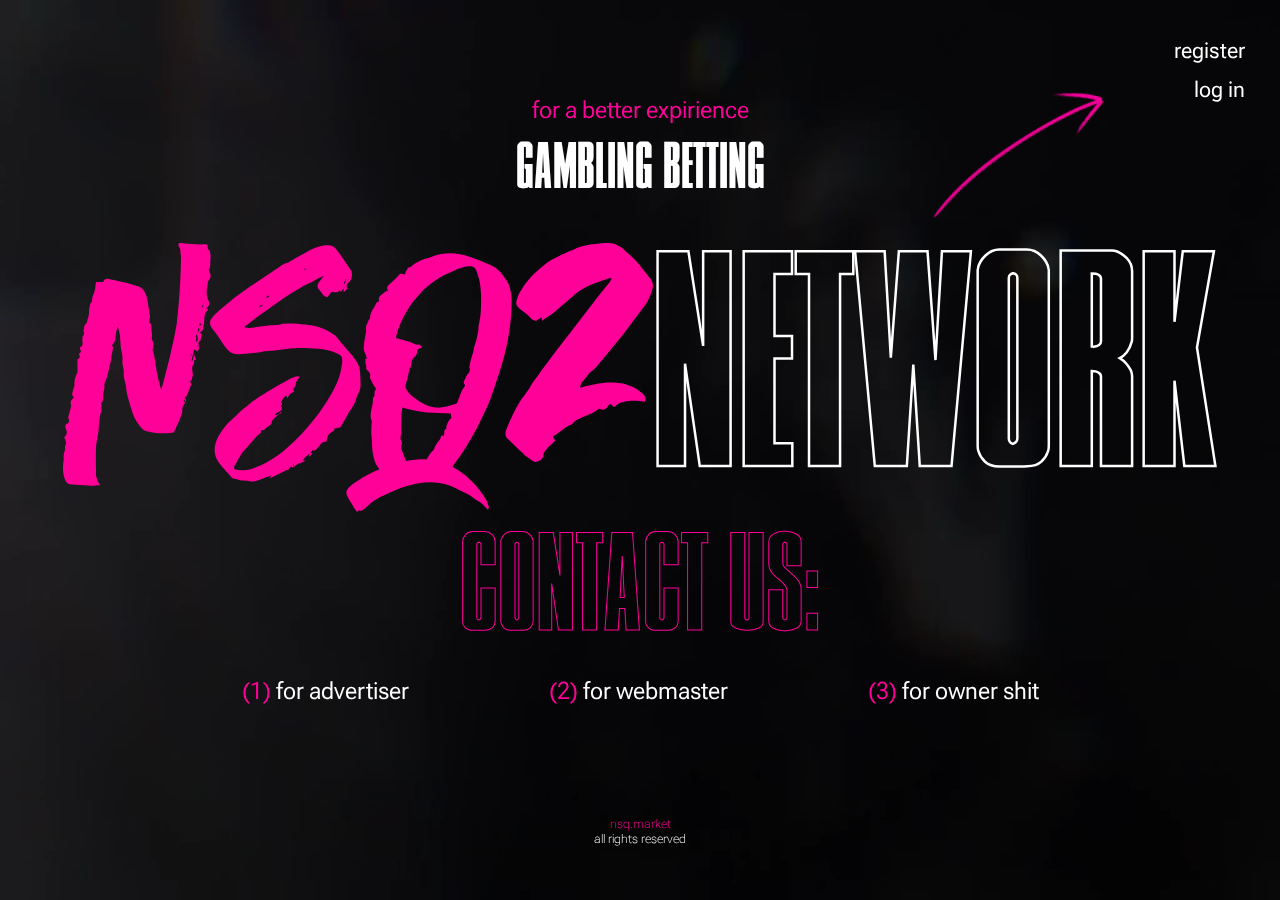
==== commit ce72ee9c: "test" ====
--- a/app/index.html
+++ b/app/index.html
@@ -7,10 +7,12 @@
     <meta name="viewport" content="width=device-width, initial-scale=1.0">
     <meta name="description" content="Тестовое описание для сайта">
     <meta http-equiv="content-type" content="public, max-age=3600">
+    <meta name="theme-color" content="#242424"/>
     <title>NSO2 Network</title>
     <link rel="preconnect" href="https://fonts.googleapis.com">
     <link rel="preconnect" href="https://fonts.gstatic.com" crossorigin>
-    <link href="https://fonts.googleapis.com/css2?family=Roboto+Flex:opsz,wght@8..144,100;8..144,400&display=swap" rel="stylesheet">
+    <link href="https://fonts.googleapis.com/css2?family=Roboto+Flex:opsz,wght@8..144,100;8..144,400&display=swap"
+          rel="stylesheet">
     <link rel="icon" href="images/icons/favicon.svg" type="images/x-icon">
     <link rel="shortcut icon" href="images/icons/favicon.svg" type="images/x-icon">
     <link rel="stylesheet" href="css/style.min.css">
@@ -40,7 +42,7 @@
                 </h1>
             </div>
             <div class="start__contacts">
-                <h3 class="start__contacts-title">contact us:</h3>
+                <span class="start__contacts-title">contact us:</span>
                 <ul class="start__contacts-links">
                     <li>
                         <a class="start__contacts-link" href="https://t.me/lena_nsq" target="_blank">
@@ -83,7 +85,7 @@
                             <span class="error" id="emailErrorLength">Maximum number of characters - 80</span>
                             <div class="modal__input">
                                 <label class="label" for="email">Email:</label>
-                                <input class="input" type="text" value="test@mail.ru" required id="email" name="email">
+                                <input class="input" type="text" required id="email" name="Email">
                             </div>
                         </li>
                         <li class="modal__item">
@@ -94,16 +96,15 @@
                             <span class="error" id="passwordErrorMax">Max. number of characters - 60</span>
                             <div class="modal__input">
                                 <label class="label" for="password">Password:</label>
-                                <input class="input" type="password" value="test@mail.ru" required id="password"
-                                       name="password">
+                                <input class="input" type="password" required id="password" name="Password">
                             </div>
                         </li>
                         <li class="modal__item">
                             <span class="error" id="passwordRepeatError">Password mismatch</span>
                             <div class="modal__input">
                                 <label class="label" for="passwordRepeat">Repeat Password:</label>
-                                <input class="input" type="password" value="test@mail.ru" required id="passwordRepeat"
-                                       name="passwordRepeat">
+                                <input class="input" type="password" required id="passwordRepeat"
+                                       name="Repeat_password">
                             </div>
                         </li>
                         <li class="modal__item">
@@ -111,8 +112,8 @@
                             <span class="error" id="telegramErrorMin">Min. number of characters - 5</span>
                             <div class="modal__input">
                                 <label class="label" for="telegram">Tag Telegram:</label>
-                                <input class="input" type="text" value="value" required maxlength="32" id="telegram"
-                                       name="telegram">
+                                <input class="input" type="text" required maxlength="32" id="telegram"
+                                       name="TelegramSkype">
                             </div>
                         </li>
                     </ul>
@@ -120,16 +121,12 @@
                         <span>(1)</span>
                         sign up now
                     </button>
-                    <button class="modal__btn modal__register" id="buttonError" type="button"
-                            style="margin-top: 20px; font-size: 20px">
-                        Вызвать ошибку
-                    </button>
                     <div class="modal__error-info">
                         <img class="modal__error-arrow" src="images/start-arrow.png" alt="arrow error" width="166"
                              height="120">
                         <p>
                             Wow, something seems to have gone wrong!
-                            Please contact the manager <a href="#">@govnoed</a>
+                            Please contact the manager <a href="https://t.me/lena_nsq" target="_blank">@lena_nsq</a>
                         </p>
                     </div>
                 </form>
@@ -142,7 +139,9 @@
     </div>
 </div>
 <div class="modal__complete" id="modalComplete">
-    <button class="modal__close-complete" id="modalCloseCompleteIcon" type="button"></button>
+    <button class="modal__close-complete" id="modalCloseCompleteIcon" type="button">
+        <span class="sr-only">Close modal registration</span>
+    </button>
     <p class="modal__info">
         Thank you for registering!
     </p>
